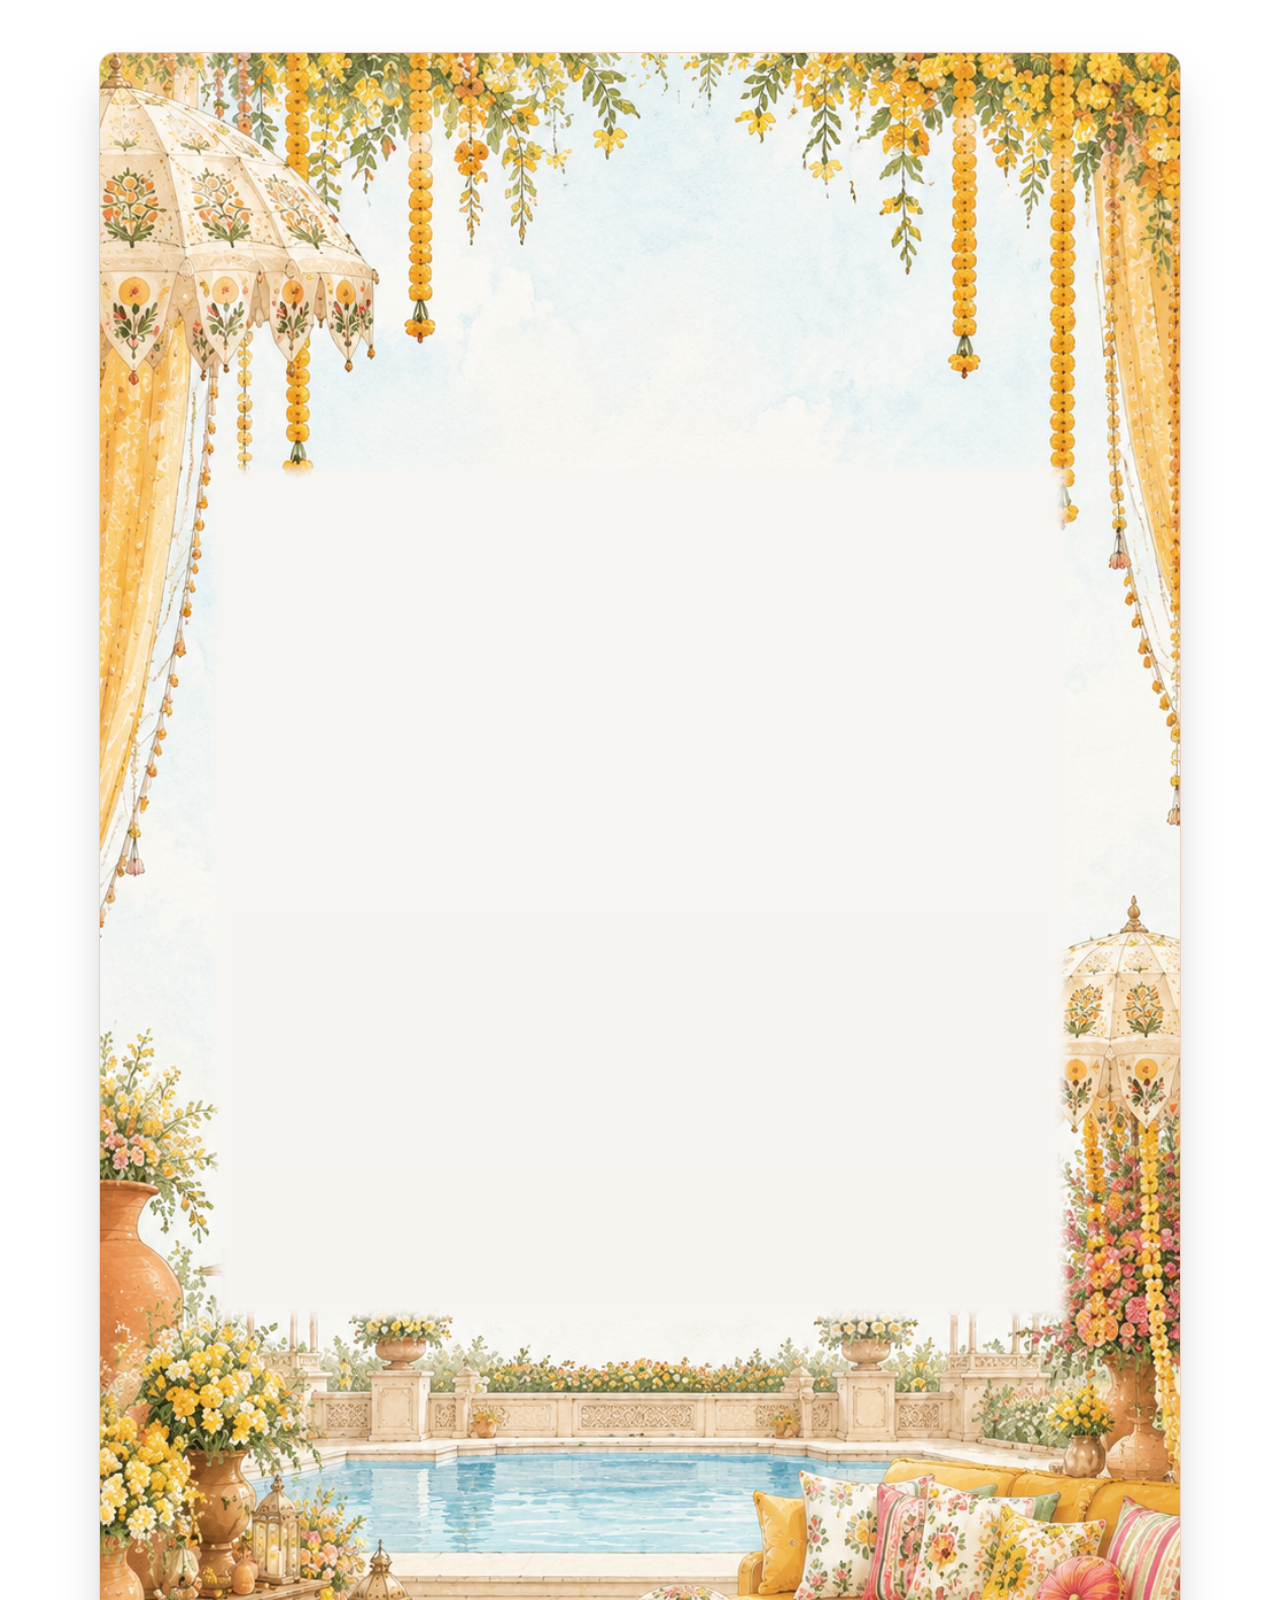
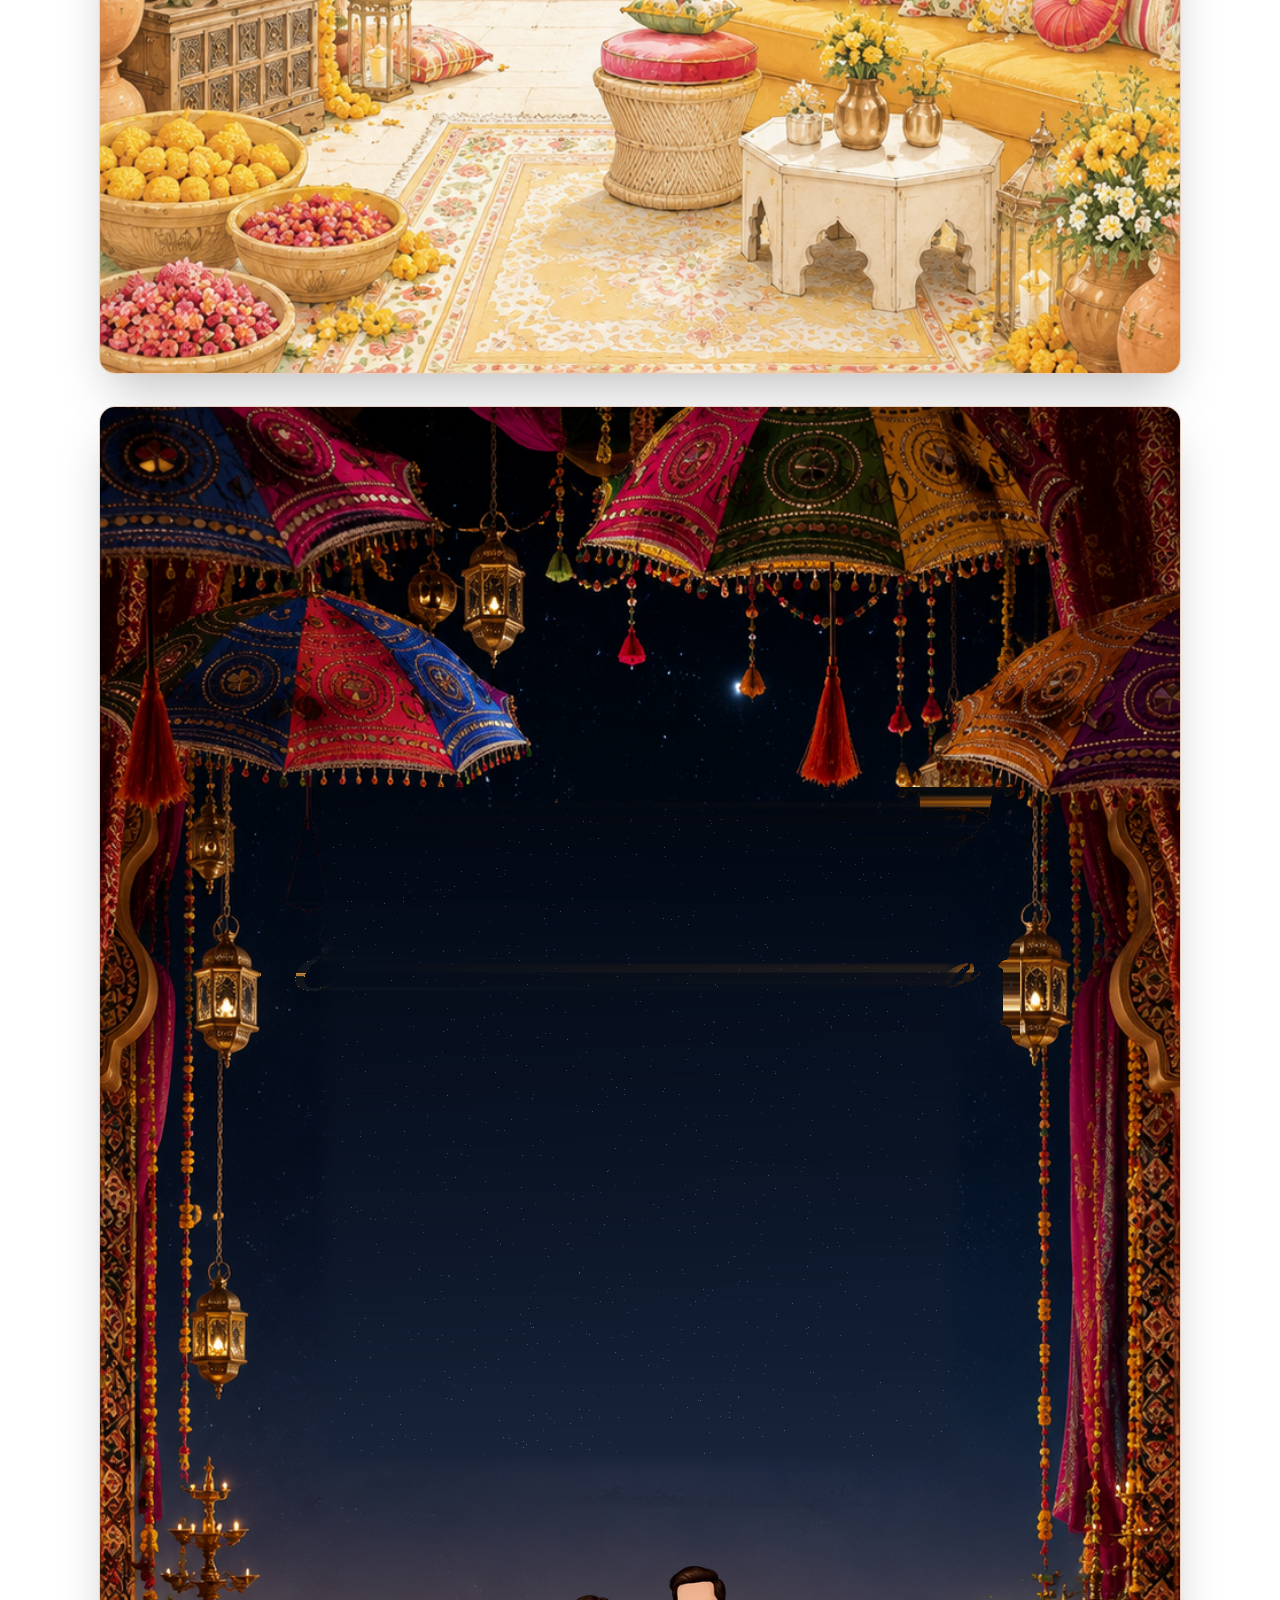
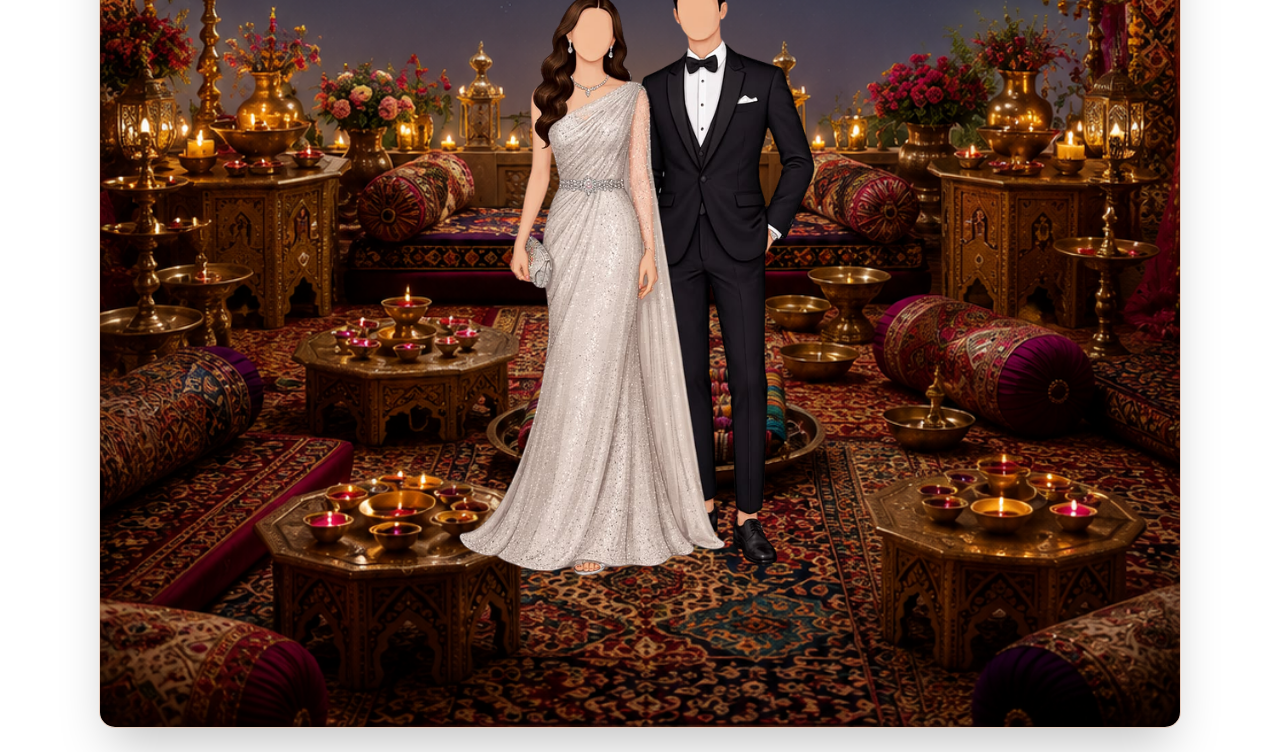
==== card_compare_preview.html @ bdc7cc83 "Erase background Engagement and Jaggo text from card2.png and synchronize Ring Ceremony font styling" ====
<!DOCTYPE html>
<html lang="en">
<head>
  <meta charset="utf-8"/>
  <meta name="viewport" content="width=device-width, initial-scale=1"/>
  <title>Card Comparison Preview</title>
  <link rel="preconnect" href="https://fonts.googleapis.com">
  <link rel="preconnect" href="https://fonts.gstatic.com" crossorigin>
  <link href="https://fonts.googleapis.com/css2?family=Cormorant+Garamond:ital,wght@0,400;0,500;0,600;0,700;1,400;1,600&family=MonteCarlo&family=Tangerine:wght@700&family=Alex+Brush&family=Cinzel:wght@400;500;600;700;800&family=Great+Vibes&family=Playfair+Display:ital,wght@0,500;0,600;0,700;1,500;1,600&display=swap" rel="stylesheet">
  <link rel="stylesheet" href="assets/template/style.css">
  <style>
    .font-cinzel { font-family: 'Cinzel', serif; }
    .font-cormorant { font-family: 'Cormorant Garamond', 'Playfair Display', serif; }
    .font-bikham { font-family: 'MonteCarlo', 'Tangerine', 'Cormorant Garamond', cursive, serif; font-weight: normal; }
    .font-script { font-family: 'MonteCarlo', 'Tangerine', cursive; }
  </style>
</head>
<body class="bg-[#2b1018] p-6 flex flex-col items-center justify-center min-h-screen">
  <h1 class="text-white font-cinzel text-xl mb-6 tracking-widest uppercase">Side-by-Side Card Comparison</h1>
  <div class="flex flex-row gap-8 items-center justify-center flex-wrap">

    <!-- Card 1: Haldi -->
    <div class="w-[315px] shrink-0 relative overflow-hidden bg-white border border-[#e5c4b0]/80 rounded-2xl shadow-2xl">
      <div class="relative w-full aspect-[9/16] overflow-hidden">
        <img src="assets/template/card3.png" alt="Haldi Utsav" class="w-full h-full object-cover object-center"/>
        <div class="absolute top-[23%] inset-x-[8%] bottom-[36%] flex flex-col items-center justify-center text-center pointer-events-none select-none">
          <h3 class="font-bikham text-4xl sm:text-5xl text-[#964860] leading-none mb-1 font-normal drop-shadow-xs">
            Turmeric Tales
          </h3>
          <p class="font-cinzel text-[9.5px] sm:text-[10px] uppercase tracking-[0.22em] text-[#9a5416] font-semibold mb-3">
            SPLASHES OF SUNSHINE &amp; BLESSINGS
          </p>
          <div class="flex items-center justify-center gap-1.5 text-[#853e0d] font-cinzel text-[11px] sm:text-[12px] font-bold tracking-[0.2em] uppercase">
            <span>THURSDAY</span>
            <span class="text-[#c49d68] text-sm">|</span>
            <span class="font-bold text-base sm:text-lg text-[#611522] tracking-normal px-0.5">28</span>
            <span class="text-[#c49d68] text-sm">|</span>
            <span>JANUARY</span>
          </div>
          <p class="font-cinzel text-xs font-bold text-[#853e0d] tracking-[0.25em] mt-0.5">2027</p>
          <div class="w-12 h-[0.5px] bg-[#c49d68]/60 my-2.5"></div>
          <p class="font-cinzel text-[11px] uppercase tracking-[0.22em] text-[#9a5416] font-semibold">
            11:00 AM ONWARDS
          </p>
          <p class="font-cinzel text-[12px] sm:text-[12.5px] uppercase tracking-[0.22em] text-[#611522] font-bold mt-1">
            SILK CITY HOTEL
          </p>
        </div>
        <div class="absolute inset-x-0 bottom-0 h-16 bg-gradient-to-t from-[#360912]/80 via-[#360912]/30 to-transparent pointer-events-none"></div>
      </div>
    </div>

    <!-- Card 2: Ring Ceremony -->
    <div class="w-[315px] shrink-0 relative overflow-hidden bg-white border border-[#e5c4b0]/80 rounded-2xl shadow-2xl">
      <div class="relative w-full aspect-[9/16] overflow-hidden">
        <img src="assets/template/card2.png" alt="Ring Ceremony" class="w-full h-full object-cover object-center"/>
        <div class="absolute top-[23%] inset-x-[8%] bottom-[39%] flex flex-col items-center justify-center text-center pointer-events-none select-none text-white">
          <h3 class="font-bikham text-4xl sm:text-5xl text-[#fff4e0] leading-none mb-1 font-normal drop-shadow-xs">
            Ring Ceremony
          </h3>
          <p class="font-cinzel text-[9.5px] sm:text-[10px] uppercase tracking-[0.22em] text-[#f3e0aa] font-semibold mb-3">
            EXCHANGE OF RINGS, MUSIC &amp; SANGEET
          </p>
          <div class="flex items-center justify-center gap-1.5 text-[#f3e0aa] font-cinzel text-[11px] sm:text-[12px] font-bold tracking-[0.2em] uppercase">
            <span>THURSDAY</span>
            <span class="text-[#d4af37] text-sm">|</span>
            <span class="font-bold text-base sm:text-lg text-white tracking-normal px-0.5">28</span>
            <span class="text-[#d4af37] text-sm">|</span>
            <span>JANUARY</span>
          </div>
          <p class="font-cinzel text-xs font-bold text-[#f3e0aa] tracking-[0.25em] mt-0.5">2027</p>
          <div class="w-12 h-[0.5px] bg-[#d4af37]/70 my-2.5"></div>
          <p class="font-cinzel text-[11px] uppercase tracking-[0.22em] text-[#f3e0aa] font-semibold">
            7:00 PM ONWARDS
          </p>
          <p class="font-cinzel text-[12px] sm:text-[12.5px] uppercase tracking-[0.22em] text-white font-bold mt-1">
            AMAYA
          </p>
        </div>
        <div class="absolute inset-x-0 bottom-0 h-16 bg-gradient-to-t from-[#020b18]/80 via-[#020b18]/30 to-transparent pointer-events-none"></div>
      </div>
    </div>

  </div>
</body>
</html>
---- assets/template/style.css ----
@font-face{font-family:bickham;src:url(../media/bickham_script_one_[allfont_net]-s.p.0d_-88chi5baz.ttf)format("truetype");font-display:swap}@font-face{font-family:bickham Fallback;src:local(Arial);ascent-override:126.11%;descent-override:59.35%;line-gap-override:37.09%;size-adjust:53.92%}.bickham_1fa2420-module__Uh4GRq__className{font-family:bickham,bickham Fallback}.bickham_1fa2420-module__Uh4GRq__variable{--font-bickham:"bickham", "bickham Fallback"}
@font-face{font-family:Cinzel;font-style:normal;font-weight:400;font-display:swap;src:url(../media/f13700f23fbdc6fd-s.28qi1ga78_w_1.woff2)format("woff2");unicode-range:U+100-2BA,U+2BD-2C5,U+2C7-2CC,U+2CE-2D7,U+2DD-2FF,U+304,U+308,U+329,U+1D00-1DBF,U+1E00-1E9F,U+1EF2-1EFF,U+2020,U+20A0-20AB,U+20AD-20C0,U+2113,U+2C60-2C7F,U+A720-A7FF}@font-face{font-family:Cinzel;font-style:normal;font-weight:400;font-display:swap;src:url(../media/cc014fcb166cf364-s.p.2cu9iw-l3ih8o.woff2)format("woff2");unicode-range:U+??,U+131,U+152-153,U+2BB-2BC,U+2C6,U+2DA,U+2DC,U+304,U+308,U+329,U+2000-206F,U+20AC,U+2122,U+2191,U+2193,U+2212,U+2215,U+FEFF,U+FFFD}@font-face{font-family:Cinzel;font-style:normal;font-weight:500;font-display:swap;src:url(../media/f13700f23fbdc6fd-s.28qi1ga78_w_1.woff2)format("woff2");unicode-range:U+100-2BA,U+2BD-2C5,U+2C7-2CC,U+2CE-2D7,U+2DD-2FF,U+304,U+308,U+329,U+1D00-1DBF,U+1E00-1E9F,U+1EF2-1EFF,U+2020,U+20A0-20AB,U+20AD-20C0,U+2113,U+2C60-2C7F,U+A720-A7FF}@font-face{font-family:Cinzel;font-style:normal;font-weight:500;font-display:swap;src:url(../media/cc014fcb166cf364-s.p.2cu9iw-l3ih8o.woff2)format("woff2");unicode-range:U+??,U+131,U+152-153,U+2BB-2BC,U+2C6,U+2DA,U+2DC,U+304,U+308,U+329,U+2000-206F,U+20AC,U+2122,U+2191,U+2193,U+2212,U+2215,U+FEFF,U+FFFD}@font-face{font-family:Cinzel;font-style:normal;font-weight:600;font-display:swap;src:url(../media/f13700f23fbdc6fd-s.28qi1ga78_w_1.woff2)format("woff2");unicode-range:U+100-2BA,U+2BD-2C5,U+2C7-2CC,U+2CE-2D7,U+2DD-2FF,U+304,U+308,U+329,U+1D00-1DBF,U+1E00-1E9F,U+1EF2-1EFF,U+2020,U+20A0-20AB,U+20AD-20C0,U+2113,U+2C60-2C7F,U+A720-A7FF}@font-face{font-family:Cinzel;font-style:normal;font-weight:600;font-display:swap;src:url(../media/cc014fcb166cf364-s.p.2cu9iw-l3ih8o.woff2)format("woff2");unicode-range:U+??,U+131,U+152-153,U+2BB-2BC,U+2C6,U+2DA,U+2DC,U+304,U+308,U+329,U+2000-206F,U+20AC,U+2122,U+2191,U+2193,U+2212,U+2215,U+FEFF,U+FFFD}@font-face{font-family:Cinzel;font-style:normal;font-weight:700;font-display:swap;src:url(../media/f13700f23fbdc6fd-s.28qi1ga78_w_1.woff2)format("woff2");unicode-range:U+100-2BA,U+2BD-2C5,U+2C7-2CC,U+2CE-2D7,U+2DD-2FF,U+304,U+308,U+329,U+1D00-1DBF,U+1E00-1E9F,U+1EF2-1EFF,U+2020,U+20A0-20AB,U+20AD-20C0,U+2113,U+2C60-2C7F,U+A720-A7FF}@font-face{font-family:Cinzel;font-style:normal;font-weight:700;font-display:swap;src:url(../media/cc014fcb166cf364-s.p.2cu9iw-l3ih8o.woff2)format("woff2");unicode-range:U+??,U+131,U+152-153,U+2BB-2BC,U+2C6,U+2DA,U+2DC,U+304,U+308,U+329,U+2000-206F,U+20AC,U+2122,U+2191,U+2193,U+2212,U+2215,U+FEFF,U+FFFD}@font-face{font-family:Cinzel Fallback;src:local(Times New Roman);ascent-override:71.31%;descent-override:27.18%;line-gap-override:0.0%;size-adjust:136.86%}.cinzel_b887e1c0-module__LikjGW__className{font-family:Cinzel,Cinzel Fallback;font-style:normal}.cinzel_b887e1c0-module__LikjGW__variable{--font-cinzel:"Cinzel", "Cinzel Fallback"}
@font-face{font-family:Pinyon Script;font-style:normal;font-weight:400;font-display:swap;src:url(../media/f909a269f494b794-s.03cejzym9p802.woff2)format("woff2");unicode-range:U+102-103,U+110-111,U+128-129,U+168-169,U+1A0-1A1,U+1AF-1B0,U+300-301,U+303-304,U+308-309,U+323,U+329,U+1EA0-1EF9,U+20AB}@font-face{font-family:Pinyon Script;font-style:normal;font-weight:400;font-display:swap;src:url(../media/521c263860cc4ed1-s.082vh6smfhzu4.woff2)format("woff2");unicode-range:U+100-2BA,U+2BD-2C5,U+2C7-2CC,U+2CE-2D7,U+2DD-2FF,U+304,U+308,U+329,U+1D00-1DBF,U+1E00-1E9F,U+1EF2-1EFF,U+2020,U+20A0-20AB,U+20AD-20C0,U+2113,U+2C60-2C7F,U+A720-A7FF}@font-face{font-family:Pinyon Script;font-style:normal;font-weight:400;font-display:swap;src:url(../media/db3f01ae0719bbb0-s.p.2c0pkezzij_il.woff2)format("woff2");unicode-range:U+??,U+131,U+152-153,U+2BB-2BC,U+2C6,U+2DA,U+2DC,U+304,U+308,U+329,U+2000-206F,U+20AC,U+2122,U+2191,U+2193,U+2212,U+2215,U+FEFF,U+FFFD}@font-face{font-family:Pinyon Script Fallback;src:local(Arial);ascent-override:107.82%;descent-override:48.0%;line-gap-override:0.0%;size-adjust:80.07%}.pinyon_script_66563c60-module__bgvWeq__className{font-family:Pinyon Script,Pinyon Script Fallback;font-style:normal;font-weight:400}.pinyon_script_66563c60-module__bgvWeq__variable{--font-pinyon:"Pinyon Script", "Pinyon Script Fallback"}
@font-face{font-family:Great Vibes;font-style:normal;font-weight:400;font-display:swap;src:url(../media/a1e5f881e1ca6a9a-s.3r71i8beaaw7i.woff2)format("woff2");unicode-range:U+460-52F,U+1C80-1C8A,U+20B4,U+2DE0-2DFF,U+A640-A69F,U+FE2E-FE2F}@font-face{font-family:Great Vibes;font-style:normal;font-weight:400;font-display:swap;src:url(../media/2efc0c479abd2474-s.02-h3o5cqnryq.woff2)format("woff2");unicode-range:U+301,U+400-45F,U+490-491,U+4B0-4B1,U+2116}@font-face{font-family:Great Vibes;font-style:normal;font-weight:400;font-display:swap;src:url(../media/70963ccca14000df-s.3dxjtj6-bs-2c.woff2)format("woff2");unicode-range:U+1F??}@font-face{font-family:Great Vibes;font-style:normal;font-weight:400;font-display:swap;src:url(../media/9a146d0fd3ff96e4-s.3pzgmnk57caz1.woff2)format("woff2");unicode-range:U+102-103,U+110-111,U+128-129,U+168-169,U+1A0-1A1,U+1AF-1B0,U+300-301,U+303-304,U+308-309,U+323,U+329,U+1EA0-1EF9,U+20AB}@font-face{font-family:Great Vibes;font-style:normal;font-weight:400;font-display:swap;src:url(../media/0474ff9f7224a0da-s.0_mk8de7o781e.woff2)format("woff2");unicode-range:U+100-2BA,U+2BD-2C5,U+2C7-2CC,U+2CE-2D7,U+2DD-2FF,U+304,U+308,U+329,U+1D00-1DBF,U+1E00-1E9F,U+1EF2-1EFF,U+2020,U+20A0-20AB,U+20AD-20C0,U+2113,U+2C60-2C7F,U+A720-A7FF}@font-face{font-family:Great Vibes;font-style:normal;font-weight:400;font-display:swap;src:url(../media/f48d461c03e0a8ec-s.p.3rqg0w444aekk.woff2)format("woff2");unicode-range:U+??,U+131,U+152-153,U+2BB-2BC,U+2C6,U+2DA,U+2DC,U+304,U+308,U+329,U+2000-206F,U+20AC,U+2122,U+2191,U+2193,U+2212,U+2215,U+FEFF,U+FFFD}@font-face{font-family:Great Vibes Fallback;src:local(Arial);ascent-override:124.79%;descent-override:58.8%;line-gap-override:0.0%;size-adjust:68.19%}.great_vibes_bb9c7be-module__LTPNzq__className{font-family:Great Vibes,Great Vibes Fallback;font-style:normal;font-weight:400}.great_vibes_bb9c7be-module__LTPNzq__variable{--font-great-vibes:"Great Vibes", "Great Vibes Fallback"}
@font-face{font-family:Alex Brush;font-style:normal;font-weight:400;font-display:swap;src:url(../media/59ef9856ce395b25-s.1u3ia4id97wxv.woff2)format("woff2");unicode-range:U+102-103,U+110-111,U+128-129,U+168-169,U+1A0-1A1,U+1AF-1B0,U+300-301,U+303-304,U+308-309,U+323,U+329,U+1EA0-1EF9,U+20AB}@font-face{font-family:Alex Brush;font-style:normal;font-weight:400;font-display:swap;src:url(../media/df7326539ce46e93-s.40scho5bl27r_.woff2)format("woff2");unicode-range:U+100-2BA,U+2BD-2C5,U+2C7-2CC,U+2CE-2D7,U+2DD-2FF,U+304,U+308,U+329,U+1D00-1DBF,U+1E00-1E9F,U+1EF2-1EFF,U+2020,U+20A0-20AB,U+20AD-20C0,U+2113,U+2C60-2C7F,U+A720-A7FF}@font-face{font-family:Alex Brush;font-style:normal;font-weight:400;font-display:swap;src:url(../media/584c8da9fcd002ab-s.p.3w9z84ndk6pz3.woff2)format("woff2");unicode-range:U+??,U+131,U+152-153,U+2BB-2BC,U+2C6,U+2DA,U+2DC,U+304,U+308,U+329,U+2000-206F,U+20AC,U+2122,U+2191,U+2193,U+2212,U+2215,U+FEFF,U+FFFD}@font-face{font-family:Alex Brush Fallback;src:local(Arial);ascent-override:107.86%;descent-override:55.56%;line-gap-override:0.0%;size-adjust:76.49%}.alex_brush_b8cdee45-module__9sSEoG__className{font-family:Alex Brush,Alex Brush Fallback;font-style:normal;font-weight:400}.alex_brush_b8cdee45-module__9sSEoG__variable{--font-alex-brush:"Alex Brush", "Alex Brush Fallback"}
@layer properties{@supports (((-webkit-hyphens:none)) and (not (margin-trim:inline))) or ((-moz-orient:inline) and (not (color:rgb(from red r g b)))){*,:before,:after,::backdrop{--tw-translate-x:0;--tw-translate-y:0;--tw-translate-z:0;--tw-scale-x:1;--tw-scale-y:1;--tw-scale-z:1;--tw-rotate-x:initial;--tw-rotate-y:initial;--tw-rotate-z:initial;--tw-skew-x:initial;--tw-skew-y:initial;--tw-border-style:solid;--tw-gradient-position:initial;--tw-gradient-from:#0000;--tw-gradient-via:#0000;--tw-gradient-to:#0000;--tw-gradient-stops:initial;--tw-gradient-via-stops:initial;--tw-gradient-from-position:0%;--tw-gradient-via-position:50%;--tw-gradient-to-position:100%;--tw-leading:initial;--tw-font-weight:initial;--tw-tracking:initial;--tw-shadow:0 0 #0000;--tw-shadow-color:initial;--tw-shadow-alpha:100%;--tw-inset-shadow:0 0 #0000;--tw-inset-shadow-color:initial;--tw-inset-shadow-alpha:100%;--tw-ring-color:initial;--tw-ring-shadow:0 0 #0000;--tw-inset-ring-color:initial;--tw-inset-ring-shadow:0 0 #0000;--tw-ring-inset:initial;--tw-ring-offset-width:0px;--tw-ring-offset-color:#fff;--tw-ring-offset-shadow:0 0 #0000;--tw-blur:initial;--tw-brightness:initial;--tw-contrast:initial;--tw-grayscale:initial;--tw-hue-rotate:initial;--tw-invert:initial;--tw-opacity:initial;--tw-saturate:initial;--tw-sepia:initial;--tw-drop-shadow:initial;--tw-drop-shadow-color:initial;--tw-drop-shadow-alpha:100%;--tw-drop-shadow-size:initial;--tw-backdrop-blur:initial;--tw-backdrop-brightness:initial;--tw-backdrop-contrast:initial;--tw-backdrop-grayscale:initial;--tw-backdrop-hue-rotate:initial;--tw-backdrop-invert:initial;--tw-backdrop-opacity:initial;--tw-backdrop-saturate:initial;--tw-backdrop-sepia:initial;--tw-duration:initial;--tw-ease:initial}}}@layer theme{:root,:host{--font-sans:-apple-system, BlinkMacSystemFont, "Segoe UI", Roboto, "Helvetica Neue", "Noto Sans", Arial, sans-serif, "Apple Color Emoji", "Segoe UI Emoji", "Segoe UI Symbol", "Noto Color Emoji";--font-mono:ui-monospace, SFMono-Regular, Menlo, Monaco, Consolas, "Liberation Mono", "Courier New", monospace;--color-gray-300:#d1d5dc;--color-gray-400:#99a1af;--color-gray-800:#1e2939;--color-gray-900:#101828;--color-black:#000;--color-white:#fff;--spacing:.25rem;--text-xs:.75rem;--text-xs--line-height:calc(1 / .75);--text-sm:.875rem;--text-sm--line-height:calc(1.25 / .875);--text-base:1rem;--text-base--line-height:calc(1.5 / 1);--text-lg:1.125rem;--text-lg--line-height:calc(1.75 / 1.125);--text-xl:1.25rem;--text-xl--line-height:calc(1.75 / 1.25);--text-2xl:1.5rem;--text-2xl--line-height:calc(2 / 1.5);--text-3xl:1.875rem;--text-3xl--line-height:calc(2.25 / 1.875);--text-4xl:2.25rem;--text-4xl--line-height:calc(2.5 / 2.25);--text-5xl:3rem;--text-5xl--line-height:1;--text-6xl:3.75rem;--text-6xl--line-height:1;--text-7xl:4.5rem;--text-7xl--line-height:1;--font-weight-light:300;--font-weight-normal:400;--font-weight-medium:500;--font-weight-semibold:600;--font-weight-bold:700;--tracking-wide:.025em;--tracking-wider:.05em;--leading-tight:1.25;--leading-snug:1.375;--radius-xl:.75rem;--radius-2xl:1rem;--radius-3xl:1.5rem;--drop-shadow-sm:0 1px 2px #00000026;--ease-out:cubic-bezier(0, 0, .2, 1);--ease-in-out:cubic-bezier(.4, 0, .2, 1);--animate-pulse:pulse 2s cubic-bezier(.4, 0, .6, 1) infinite;--animate-bounce:bounce 1s infinite;--blur-md:12px;--blur-3xl:64px;--default-transition-duration:.15s;--default-transition-timing-function:cubic-bezier(.4, 0, .2, 1);--default-font-family:var(--font-sans);--default-mono-font-family:var(--font-mono)}@supports (color:lab(0% 0 0)){:root,:host{--color-gray-300:lab(85.1236% -.612259 -3.7138);--color-gray-400:lab(65.9269% -.832707 -8.17473);--color-gray-800:lab(16.1051% -1.18239 -11.7533);--color-gray-900:lab(8.11897% .811279 -12.254)}}}@layer base{*,:after,:before,::backdrop{box-sizing:border-box;border:0 solid;margin:0;padding:0}::file-selector-button{box-sizing:border-box;border:0 solid;margin:0;padding:0}html,:host{-webkit-text-size-adjust:100%;tab-size:4;line-height:1.5;font-family:var(--default-font-family,-apple-system, BlinkMacSystemFont, "Segoe UI", Roboto, "Helvetica Neue", "Noto Sans", Arial, sans-serif, "Apple Color Emoji", "Segoe UI Emoji", "Segoe UI Symbol", "Noto Color Emoji");font-feature-settings:var(--default-font-feature-settings,normal);font-variation-settings:var(--default-font-variation-settings,normal);-webkit-tap-highlight-color:transparent}hr{height:0;color:inherit;border-top-width:1px}abbr:where([title]){-webkit-text-decoration:underline dotted;text-decoration:underline dotted}h1,h2,h3,h4,h5,h6{font-size:inherit;font-weight:inherit}a{color:inherit;-webkit-text-decoration:inherit;-webkit-text-decoration:inherit;-webkit-text-decoration:inherit;-webkit-text-decoration:inherit;text-decoration:inherit}b,strong{font-weight:bolder}code,kbd,samp,pre{font-family:var(--default-mono-font-family,ui-monospace, SFMono-Regular, Menlo, Monaco, Consolas, "Liberation Mono", "Courier New", monospace);font-feature-settings:var(--default-mono-font-feature-settings,normal);font-variation-settings:var(--default-mono-font-variation-settings,normal);font-size:1em}small{font-size:80%}sub,sup{vertical-align:baseline;font-size:75%;line-height:0;position:relative}sub{bottom:-.25em}sup{top:-.5em}table{text-indent:0;border-color:inherit;border-collapse:collapse}:-moz-focusring:where(:not(iframe)){outline:auto}progress{vertical-align:baseline}summary{display:list-item}ol,ul,menu{list-style:none}img,svg,video,canvas,audio,iframe,embed,object{vertical-align:middle;display:block}img,video{max-width:100%;height:auto}button,input,select,optgroup,textarea{font:inherit;font-feature-settings:inherit;font-variation-settings:inherit;letter-spacing:inherit;color:inherit;opacity:1;background-color:#0000;border-radius:0}::file-selector-button{font:inherit;font-feature-settings:inherit;font-variation-settings:inherit;letter-spacing:inherit;color:inherit;opacity:1;background-color:#0000;border-radius:0}:where(select:is([multiple],[size])) optgroup{font-weight:bolder}:where(select:is([multiple],[size])) optgroup option{padding-inline-start:20px}::file-selector-button{margin-inline-end:4px}::placeholder{opacity:1}@supports (not ((-webkit-appearance:-apple-pay-button))) or (contain-intrinsic-size:1px){::placeholder{color:currentColor}@supports (color:color-mix(in lab, red, red)){::placeholder{color:color-mix(in oklab, currentcolor 50%, transparent)}}}textarea{resize:vertical}::-webkit-search-decoration{-webkit-appearance:none}::-webkit-date-and-time-value{min-height:1lh;text-align:inherit}::-webkit-datetime-edit{display:inline-flex}::-webkit-datetime-edit-fields-wrapper{padding:0}::-webkit-datetime-edit{padding-block:0}::-webkit-datetime-edit-year-field{padding-block:0}::-webkit-datetime-edit-month-field{padding-block:0}::-webkit-datetime-edit-day-field{padding-block:0}::-webkit-datetime-edit-hour-field{padding-block:0}::-webkit-datetime-edit-minute-field{padding-block:0}::-webkit-datetime-edit-second-field{padding-block:0}::-webkit-datetime-edit-millisecond-field{padding-block:0}::-webkit-datetime-edit-meridiem-field{padding-block:0}::-webkit-calendar-picker-indicator{line-height:1}:-moz-ui-invalid{box-shadow:none}button,input:where([type=button],[type=reset],[type=submit]){appearance:button}::file-selector-button{appearance:button}::-webkit-inner-spin-button{height:auto}::-webkit-outer-spin-button{height:auto}[hidden]:where(:not([hidden=until-found])){display:none!important}}@layer components;@layer utilities{.pointer-events-none{pointer-events:none}.absolute{position:absolute}.fixed{position:fixed}.relative{position:relative}.-inset-3{inset:calc(var(--spacing) * -3)}.inset-0{inset:0}.-top-24{top:calc(var(--spacing) * -24)}.top-0{top:0}.top-4{top:calc(var(--spacing) * 4)}.-right-20{right:calc(var(--spacing) * -20)}.right-0{right:0}.right-4{right:calc(var(--spacing) * 4)}.-bottom-24{bottom:calc(var(--spacing) * -24)}.bottom-16{bottom:calc(var(--spacing) * 16)}.-left-20{left:calc(var(--spacing) * -20)}.left-0{left:0}.left-1\/2{left:50%}.z-0{z-index:0}.z-10{z-index:10}.z-20{z-index:20}.z-30{z-index:30}.z-40{z-index:40}.z-50{z-index:50}.z-\[100\]{z-index:100}.my-0\.5{margin-block:calc(var(--spacing) * .5)}.my-1{margin-block:var(--spacing)}.my-1\.5{margin-block:calc(var(--spacing) * 1.5)}.mt-0\.5{margin-top:calc(var(--spacing) * .5)}.mt-1{margin-top:var(--spacing)}.mt-2{margin-top:calc(var(--spacing) * 2)}.mt-4{margin-top:calc(var(--spacing) * 4)}.mt-12{margin-top:calc(var(--spacing) * 12)}.mb-0\.5{margin-bottom:calc(var(--spacing) * .5)}.mb-1{margin-bottom:var(--spacing)}.mb-2{margin-bottom:calc(var(--spacing) * 2)}.mb-2\.5{margin-bottom:calc(var(--spacing) * 2.5)}.mb-4{margin-bottom:calc(var(--spacing) * 4)}.mb-8{margin-bottom:calc(var(--spacing) * 8)}.ml-0\.5{margin-left:calc(var(--spacing) * .5)}.flex{display:flex}.grid{display:grid}.hidden{display:none}.inline-flex{display:inline-flex}.aspect-\[9\/16\]{aspect-ratio:9/16}.h-1\.5{height:calc(var(--spacing) * 1.5)}.h-2{height:calc(var(--spacing) * 2)}.h-3{height:calc(var(--spacing) * 3)}.h-4{height:calc(var(--spacing) * 4)}.h-5{height:calc(var(--spacing) * 5)}.h-6{height:calc(var(--spacing) * 6)}.h-10{height:calc(var(--spacing) * 10)}.h-14{height:calc(var(--spacing) * 14)}.h-20{height:calc(var(--spacing) * 20)}.h-24{height:calc(var(--spacing) * 24)}.h-56{height:calc(var(--spacing) * 56)}.h-72{height:calc(var(--spacing) * 72)}.h-\[0\.5px\]{height:.5px}.h-\[1px\]{height:1px}.h-\[5\%\]{height:5%}.h-\[10\%\]{height:10%}.h-\[145px\]{height:145px}.h-auto{height:auto}.h-full{height:100%}.min-h-full{min-height:100%}.min-h-screen{min-height:100vh}.w-0{width:0}.w-0\.5{width:calc(var(--spacing) * .5)}.w-1\.5{width:calc(var(--spacing) * 1.5)}.w-1\/2{width:50%}.w-2{width:calc(var(--spacing) * 2)}.w-4{width:calc(var(--spacing) * 4)}.w-5{width:calc(var(--spacing) * 5)}.w-6{width:calc(var(--spacing) * 6)}.w-10{width:calc(var(--spacing) * 10)}.w-12{width:calc(var(--spacing) * 12)}.w-14{width:calc(var(--spacing) * 14)}.w-20{width:calc(var(--spacing) * 20)}.w-24{width:calc(var(--spacing) * 24)}.w-28{width:calc(var(--spacing) * 28)}.w-72{width:calc(var(--spacing) * 72)}.w-\[200\%\]{width:200%}.w-\[285px\]{width:285px}.w-full{width:100%}.max-w-\[340px\]{max-width:340px}.max-w-\[400px\]{max-width:400px}.max-w-\[420px\]{max-width:420px}.max-w-\[440px\]{max-width:440px}.max-w-none{max-width:none}.shrink-0{flex-shrink:0}.-translate-x-1\/2{--tw-translate-x:calc(calc(1 / 2 * 100%) * -1);translate:var(--tw-translate-x) var(--tw-translate-y)}.-translate-x-full{--tw-translate-x:-100%;translate:var(--tw-translate-x) var(--tw-translate-y)}.translate-x-0{--tw-translate-x:0px;translate:var(--tw-translate-x) var(--tw-translate-y)}.translate-x-full{--tw-translate-x:100%;translate:var(--tw-translate-x) var(--tw-translate-y)}.-translate-y-4{--tw-translate-y:calc(var(--spacing) * -4);translate:var(--tw-translate-x) var(--tw-translate-y)}.translate-y-0{--tw-translate-y:0px;translate:var(--tw-translate-x) var(--tw-translate-y)}.translate-y-2{--tw-translate-y:calc(var(--spacing) * 2);translate:var(--tw-translate-x) var(--tw-translate-y)}.translate-y-3{--tw-translate-y:calc(var(--spacing) * 3);translate:var(--tw-translate-x) var(--tw-translate-y)}.translate-y-4{--tw-translate-y:calc(var(--spacing) * 4);translate:var(--tw-translate-x) var(--tw-translate-y)}.translate-y-6{--tw-translate-y:calc(var(--spacing) * 6);translate:var(--tw-translate-x) var(--tw-translate-y)}.translate-y-10{--tw-translate-y:calc(var(--spacing) * 10);translate:var(--tw-translate-x) var(--tw-translate-y)}.translate-y-12{--tw-translate-y:calc(var(--spacing) * 12);translate:var(--tw-translate-x) var(--tw-translate-y)}.scale-90{--tw-scale-x:90%;--tw-scale-y:90%;--tw-scale-z:90%;scale:var(--tw-scale-x) var(--tw-scale-y)}.scale-95{--tw-scale-x:95%;--tw-scale-y:95%;--tw-scale-z:95%;scale:var(--tw-scale-x) var(--tw-scale-y)}.scale-100{--tw-scale-x:100%;--tw-scale-y:100%;--tw-scale-z:100%;scale:var(--tw-scale-x) var(--tw-scale-y)}.scale-x-\[-1\]{--tw-scale-x:-1;scale:var(--tw-scale-x) var(--tw-scale-y)}.scale-\[0\.96\]{scale:.96}.-rotate-12{rotate:-12deg}.transform{transform:var(--tw-rotate-x,) var(--tw-rotate-y,) var(--tw-rotate-z,) var(--tw-skew-x,) var(--tw-skew-y,)}.animate-bounce{animation:var(--animate-bounce)}.animate-pulse{animation:var(--animate-pulse)}.cursor-pointer{cursor:pointer}.touch-none{touch-action:none}.resize-none{resize:none}.grid-cols-2{grid-template-columns:repeat(2,minmax(0,1fr))}.grid-cols-4{grid-template-columns:repeat(4,minmax(0,1fr))}.flex-col{flex-direction:column}.flex-wrap{flex-wrap:wrap}.items-center{align-items:center}.items-end{align-items:flex-end}.justify-between{justify-content:space-between}.justify-center{justify-content:center}.gap-0\.5{gap:calc(var(--spacing) * .5)}.gap-1{gap:var(--spacing)}.gap-1\.5{gap:calc(var(--spacing) * 1.5)}.gap-2{gap:calc(var(--spacing) * 2)}.gap-2\.5{gap:calc(var(--spacing) * 2.5)}.gap-3{gap:calc(var(--spacing) * 3)}.gap-4{gap:calc(var(--spacing) * 4)}.gap-5{gap:calc(var(--spacing) * 5)}.gap-8{gap:calc(var(--spacing) * 8)}.overflow-hidden{overflow:hidden}.rounded-2xl{border-radius:var(--radius-2xl)}.rounded-3xl{border-radius:var(--radius-3xl)}.rounded-\[14px\]{border-radius:14px}.rounded-full{border-radius:3.40282e38px}.rounded-xl{border-radius:var(--radius-xl)}.border{border-style:var(--tw-border-style);border-width:1px}.border-0{border-style:var(--tw-border-style);border-width:0}.border-2{border-style:var(--tw-border-style);border-width:2px}.border-t{border-top-style:var(--tw-border-style);border-top-width:1px}.border-r-\[1px\]{border-right-style:var(--tw-border-style);border-right-width:1px}.border-l-0{border-left-style:var(--tw-border-style);border-left-width:0}.border-\[\#9c7653\]\/70{border-color:#9c7653b3;border-color:lab(52.8493% 12.0187 25.3236/.7)}.border-\[\#611522\]{border-color:#611522}.border-\[\#c49d68\]{border-color:#c49d68}.border-\[\#d4af37\]{border-color:#d4af37}.border-\[\#e5c4b0\]\/40{border-color:#e5c4b066;border-color:lab(81.641% 9.84597 14.6413/.4)}.border-\[\#e5c4b0\]\/70{border-color:#e5c4b0b3;border-color:lab(81.641% 9.84597 14.6413/.7)}.border-\[\#e5c4b0\]\/80{border-color:#e5c4b0cc;border-color:lab(81.641% 9.84597 14.6413/.8)}.border-\[\#e8d5c4\]\/15{border-color:#e8d5c426;border-color:lab(86.5046% 4.7659 10.9389/.15)}.border-\[\#e8d5c4\]\/60{border-color:#e8d5c499;border-color:lab(86.5046% 4.7659 10.9389/.6)}.border-\[\#edd6c4\]{border-color:#edd6c4}.bg-\[\#9c7653\]{background-color:#9c7653}.bg-\[\#111111\]{background-color:#111}.bg-\[\#611522\]{background-color:#611522}.bg-\[\#611522\]\/10{background-color:#6115221a;background-color:lab(21.1857% 34.8336 12.9471/.1)}.bg-\[\#611522\]\/90{background-color:#611522e6;background-color:lab(21.1857% 34.8336 12.9471/.9)}.bg-\[\#964860\]{background-color:#964860}.bg-\[\#b05f77\]{background-color:#b05f77}.bg-\[\#d4c5b9\]\/30{background-color:#d4c5b94d;background-color:lab(80.5249% 3.94773 8.03368/.3)}.bg-\[\#efe0ce\]\/30{background-color:#efe0ce4d;background-color:lab(90.037% 3.1299 10.7877/.3)}.bg-\[\#f0e6df\]{background-color:#f0e6df}.bg-\[\#f5ebd9\]\/30{background-color:#f5ebd94d;background-color:lab(93.4847% 1.28725 10.0367/.3)}.bg-\[\#faf6f0\]\/30{background-color:#faf6f04d;background-color:lab(97.0728% .61211 3.39043/.3)}.bg-\[\#fff9f0\]\/90{background-color:#fff9f0e6;background-color:lab(98.2104% .933647 5.07833/.9)}.bg-\[\#fffaf2\]\/90{background-color:#fffaf2e6;background-color:lab(98.4975% .707448 4.46759/.9)}.bg-\[\#fffbf2\]{background-color:#fffbf2}.bg-\[\#fffbf4\]{background-color:#fffbf4}.bg-\[\#fffcf7\]{background-color:#fffcf7}.bg-black\/75{background-color:#000000bf}@supports (color:color-mix(in lab, red, red)){.bg-black\/75{background-color:color-mix(in oklab, var(--color-black) 75%, transparent)}}.bg-transparent{background-color:#0000}.bg-white{background-color:var(--color-white)}.bg-gradient-to-b{--tw-gradient-position:to bottom in oklab;background-image:linear-gradient(var(--tw-gradient-stops))}.bg-gradient-to-r{--tw-gradient-position:to right in oklab;background-image:linear-gradient(var(--tw-gradient-stops))}.bg-gradient-to-t{--tw-gradient-position:to top in oklab;background-image:linear-gradient(var(--tw-gradient-stops))}.from-\[\#611522\]{--tw-gradient-from:#611522;--tw-gradient-stops:var(--tw-gradient-via-stops,var(--tw-gradient-position), var(--tw-gradient-from) var(--tw-gradient-from-position), var(--tw-gradient-to) var(--tw-gradient-to-position))}.from-\[\#d4af37\]{--tw-gradient-from:#d4af37;--tw-gradient-stops:var(--tw-gradient-via-stops,var(--tw-gradient-position), var(--tw-gradient-from) var(--tw-gradient-from-position), var(--tw-gradient-to) var(--tw-gradient-to-position))}.from-\[\#f7efe3\]{--tw-gradient-from:#f7efe3;--tw-gradient-stops:var(--tw-gradient-via-stops,var(--tw-gradient-position), var(--tw-gradient-from) var(--tw-gradient-from-position), var(--tw-gradient-to) var(--tw-gradient-to-position))}.from-\[\#faf5eb\]{--tw-gradient-from:#faf5eb;--tw-gradient-stops:var(--tw-gradient-via-stops,var(--tw-gradient-position), var(--tw-gradient-from) var(--tw-gradient-from-position), var(--tw-gradient-to) var(--tw-gradient-to-position))}.from-\[\#fcf8f2\]{--tw-gradient-from:#fcf8f2;--tw-gradient-stops:var(--tw-gradient-via-stops,var(--tw-gradient-position), var(--tw-gradient-from) var(--tw-gradient-from-position), var(--tw-gradient-to) var(--tw-gradient-to-position))}.from-black\/20{--tw-gradient-from:#0003}@supports (color:color-mix(in lab, red, red)){.from-black\/20{--tw-gradient-from:color-mix(in oklab, var(--color-black) 20%, transparent)}}.from-black\/20{--tw-gradient-stops:var(--tw-gradient-via-stops,var(--tw-gradient-position), var(--tw-gradient-from) var(--tw-gradient-from-position), var(--tw-gradient-to) var(--tw-gradient-to-position))}.from-transparent{--tw-gradient-from:transparent;--tw-gradient-stops:var(--tw-gradient-via-stops,var(--tw-gradient-position), var(--tw-gradient-from) var(--tw-gradient-from-position), var(--tw-gradient-to) var(--tw-gradient-to-position))}.via-\[\#4a0d17\]{--tw-gradient-via:#4a0d17;--tw-gradient-via-stops:var(--tw-gradient-position), var(--tw-gradient-from) var(--tw-gradient-from-position), var(--tw-gradient-via) var(--tw-gradient-via-position), var(--tw-gradient-to) var(--tw-gradient-to-position);--tw-gradient-stops:var(--tw-gradient-via-stops)}.via-\[\#c49d68\]{--tw-gradient-via:#c49d68;--tw-gradient-via-stops:var(--tw-gradient-position), var(--tw-gradient-from) var(--tw-gradient-from-position), var(--tw-gradient-via) var(--tw-gradient-via-position), var(--tw-gradient-to) var(--tw-gradient-to-position);--tw-gradient-stops:var(--tw-gradient-via-stops)}.via-\[\#f3e0aa\]{--tw-gradient-via:#f3e0aa;--tw-gradient-via-stops:var(--tw-gradient-position), var(--tw-gradient-from) var(--tw-gradient-from-position), var(--tw-gradient-via) var(--tw-gradient-via-position), var(--tw-gradient-to) var(--tw-gradient-to-position);--tw-gradient-stops:var(--tw-gradient-via-stops)}.via-\[\#faf5eb\]{--tw-gradient-via:#faf5eb;--tw-gradient-via-stops:var(--tw-gradient-position), var(--tw-gradient-from) var(--tw-gradient-from-position), var(--tw-gradient-via) var(--tw-gradient-via-position), var(--tw-gradient-to) var(--tw-gradient-to-position);--tw-gradient-stops:var(--tw-gradient-via-stops)}.via-\[\#fcf8f2\]{--tw-gradient-via:#fcf8f2;--tw-gradient-via-stops:var(--tw-gradient-position), var(--tw-gradient-from) var(--tw-gradient-from-position), var(--tw-gradient-via) var(--tw-gradient-via-position), var(--tw-gradient-to) var(--tw-gradient-to-position);--tw-gradient-stops:var(--tw-gradient-via-stops)}.via-transparent{--tw-gradient-via:transparent;--tw-gradient-via-stops:var(--tw-gradient-position), var(--tw-gradient-from) var(--tw-gradient-from-position), var(--tw-gradient-via) var(--tw-gradient-via-position), var(--tw-gradient-to) var(--tw-gradient-to-position);--tw-gradient-stops:var(--tw-gradient-via-stops)}.to-\[\#2d050c\]{--tw-gradient-to:#2d050c;--tw-gradient-stops:var(--tw-gradient-via-stops,var(--tw-gradient-position), var(--tw-gradient-from) var(--tw-gradient-from-position), var(--tw-gradient-to) var(--tw-gradient-to-position))}.to-\[\#c59b27\]{--tw-gradient-to:#c59b27;--tw-gradient-stops:var(--tw-gradient-via-stops,var(--tw-gradient-position), var(--tw-gradient-from) var(--tw-gradient-from-position), var(--tw-gradient-to) var(--tw-gradient-to-position))}.to-\[\#d4af37\]{--tw-gradient-to:#d4af37;--tw-gradient-stops:var(--tw-gradient-via-stops,var(--tw-gradient-position), var(--tw-gradient-from) var(--tw-gradient-from-position), var(--tw-gradient-to) var(--tw-gradient-to-position))}.to-\[\#f7efe3\]{--tw-gradient-to:#f7efe3;--tw-gradient-stops:var(--tw-gradient-via-stops,var(--tw-gradient-position), var(--tw-gradient-from) var(--tw-gradient-from-position), var(--tw-gradient-to) var(--tw-gradient-to-position))}.to-\[\#fcf8f2\]{--tw-gradient-to:#fcf8f2;--tw-gradient-stops:var(--tw-gradient-via-stops,var(--tw-gradient-position), var(--tw-gradient-from) var(--tw-gradient-from-position), var(--tw-gradient-to) var(--tw-gradient-to-position))}.to-transparent{--tw-gradient-to:transparent;--tw-gradient-stops:var(--tw-gradient-via-stops,var(--tw-gradient-position), var(--tw-gradient-from) var(--tw-gradient-from-position), var(--tw-gradient-to) var(--tw-gradient-to-position))}.fill-current{fill:currentColor}.object-contain{object-fit:contain}.object-cover{object-fit:cover}.object-center{object-position:center}.object-top{object-position:top}.p-1{padding:var(--spacing)}.p-2{padding:calc(var(--spacing) * 2)}.p-3{padding:calc(var(--spacing) * 3)}.p-5{padding:calc(var(--spacing) * 5)}.p-6{padding:calc(var(--spacing) * 6)}.px-3{padding-inline:calc(var(--spacing) * 3)}.px-3\.5{padding-inline:calc(var(--spacing) * 3.5)}.px-4{padding-inline:calc(var(--spacing) * 4)}.px-5{padding-inline:calc(var(--spacing) * 5)}.px-6{padding-inline:calc(var(--spacing) * 6)}.py-1\.5{padding-block:calc(var(--spacing) * 1.5)}.py-2{padding-block:calc(var(--spacing) * 2)}.py-3{padding-block:calc(var(--spacing) * 3)}.py-3\.5{padding-block:calc(var(--spacing) * 3.5)}.py-8{padding-block:calc(var(--spacing) * 8)}.py-14{padding-block:calc(var(--spacing) * 14)}.pt-\[27\%\]{padding-top:27%}.pt-\[32\%\]{padding-top:32%}.text-center{text-align:center}.text-2xl{font-size:var(--text-2xl);line-height:var(--tw-leading,var(--text-2xl--line-height))}.text-3xl{font-size:var(--text-3xl);line-height:var(--tw-leading,var(--text-3xl--line-height))}.text-4xl{font-size:var(--text-4xl);line-height:var(--tw-leading,var(--text-4xl--line-height))}.text-5xl{font-size:var(--text-5xl);line-height:var(--tw-leading,var(--text-5xl--line-height))}.text-6xl{font-size:var(--text-6xl);line-height:var(--tw-leading,var(--text-6xl--line-height))}.text-base{font-size:var(--text-base);line-height:var(--tw-leading,var(--text-base--line-height))}.text-sm{font-size:var(--text-sm);line-height:var(--tw-leading,var(--text-sm--line-height))}.text-xl{font-size:var(--text-xl);line-height:var(--tw-leading,var(--text-xl--line-height))}.text-xs{font-size:var(--text-xs);line-height:var(--tw-leading,var(--text-xs--line-height))}.text-\[7\.5px\]{font-size:7.5px}.text-\[8px\]{font-size:8px}.text-\[9px\]{font-size:9px}.text-\[10px\]{font-size:10px}.text-\[11px\]{font-size:11px}.text-\[12px\]{font-size:12px}.leading-none{--tw-leading:1;line-height:1}.leading-snug{--tw-leading:var(--leading-snug);line-height:var(--leading-snug)}.leading-tight{--tw-leading:var(--leading-tight);line-height:var(--leading-tight)}.font-bold{--tw-font-weight:var(--font-weight-bold);font-weight:var(--font-weight-bold)}.font-light{--tw-font-weight:var(--font-weight-light);font-weight:var(--font-weight-light)}.font-medium{--tw-font-weight:var(--font-weight-medium);font-weight:var(--font-weight-medium)}.font-normal{--tw-font-weight:var(--font-weight-normal);font-weight:var(--font-weight-normal)}.font-semibold{--tw-font-weight:var(--font-weight-semibold);font-weight:var(--font-weight-semibold)}.tracking-\[0\.2em\]{--tw-tracking:.2em;letter-spacing:.2em}.tracking-\[0\.14em\]{--tw-tracking:.14em;letter-spacing:.14em}.tracking-\[0\.16em\]{--tw-tracking:.16em;letter-spacing:.16em}.tracking-\[0\.18em\]{--tw-tracking:.18em;letter-spacing:.18em}.tracking-\[0\.22em\]{--tw-tracking:.22em;letter-spacing:.22em}.tracking-\[0\.24em\]{--tw-tracking:.24em;letter-spacing:.24em}.tracking-\[0\.25em\]{--tw-tracking:.25em;letter-spacing:.25em}.tracking-\[0\.26em\]{--tw-tracking:.26em;letter-spacing:.26em}.tracking-\[0\.28em\]{--tw-tracking:.28em;letter-spacing:.28em}.tracking-wide{--tw-tracking:var(--tracking-wide);letter-spacing:var(--tracking-wide)}.tracking-wider{--tw-tracking:var(--tracking-wider);letter-spacing:var(--tracking-wider)}.text-ellipsis{text-overflow:ellipsis}.whitespace-nowrap{white-space:nowrap}.text-\[\#8b3a52\]{color:#8b3a52}.text-\[\#8b3a52\]\/80{color:#8b3a52cc;color:lab(36.5351% 36.9409 3.56122/.8)}.text-\[\#9c7653\]{color:#9c7653}.text-\[\#611522\]{color:#611522}.text-\[\#964860\]{color:#964860}.text-\[\#a04e67\]{color:#a04e67}.text-\[\#a05267\]{color:#a05267}.text-\[\#af6078\]{color:#af6078}.text-\[\#b05f77\]{color:#b05f77}.text-\[\#c49d68\]{color:#c49d68}.text-\[\#d4af37\]{color:#d4af37}.text-\[\#f3e0aa\]{color:#f3e0aa}.text-gray-300{color:var(--color-gray-300)}.text-gray-400{color:var(--color-gray-400)}.text-gray-800{color:var(--color-gray-800)}.text-gray-900{color:var(--color-gray-900)}.text-white{color:var(--color-white)}.uppercase{text-transform:uppercase}.italic{font-style:italic}.underline{text-decoration-line:underline}.underline-offset-4{text-underline-offset:4px}.antialiased{-webkit-font-smoothing:antialiased;-moz-osx-font-smoothing:grayscale}.opacity-0{opacity:0}.opacity-60{opacity:.6}.opacity-70{opacity:.7}.opacity-75{opacity:.75}.opacity-85{opacity:.85}.opacity-90{opacity:.9}.opacity-95{opacity:.95}.opacity-100{opacity:1}.shadow-2xl{--tw-shadow:0 25px 50px -12px var(--tw-shadow-color,#00000040);box-shadow:var(--tw-inset-shadow), var(--tw-inset-ring-shadow), var(--tw-ring-offset-shadow), var(--tw-ring-shadow), var(--tw-shadow)}.shadow-\[0_10px_35px_rgba\(0\,0\,0\,0\.8\)\]{--tw-shadow:0 10px 35px var(--tw-shadow-color,#000c);box-shadow:var(--tw-inset-shadow), var(--tw-inset-ring-shadow), var(--tw-ring-offset-shadow), var(--tw-ring-shadow), var(--tw-shadow)}.shadow-inner{--tw-shadow:inset 0 2px 4px 0 var(--tw-shadow-color,#0000000d);box-shadow:var(--tw-inset-shadow), var(--tw-inset-ring-shadow), var(--tw-ring-offset-shadow), var(--tw-ring-shadow), var(--tw-shadow)}.shadow-lg{--tw-shadow:0 10px 15px -3px var(--tw-shadow-color,#0000001a), 0 4px 6px -4px var(--tw-shadow-color,#0000001a);box-shadow:var(--tw-inset-shadow), var(--tw-inset-ring-shadow), var(--tw-ring-offset-shadow), var(--tw-ring-shadow), var(--tw-shadow)}.shadow-md{--tw-shadow:0 4px 6px -1px var(--tw-shadow-color,#0000001a), 0 2px 4px -2px var(--tw-shadow-color,#0000001a);box-shadow:var(--tw-inset-shadow), var(--tw-inset-ring-shadow), var(--tw-ring-offset-shadow), var(--tw-ring-shadow), var(--tw-shadow)}.shadow-xl{--tw-shadow:0 20px 25px -5px var(--tw-shadow-color,#0000001a), 0 8px 10px -6px var(--tw-shadow-color,#0000001a);box-shadow:var(--tw-inset-shadow), var(--tw-inset-ring-shadow), var(--tw-ring-offset-shadow), var(--tw-ring-shadow), var(--tw-shadow)}.blur-3xl{--tw-blur:blur(var(--blur-3xl));filter:var(--tw-blur,) var(--tw-brightness,) var(--tw-contrast,) var(--tw-grayscale,) var(--tw-hue-rotate,) var(--tw-invert,) var(--tw-saturate,) var(--tw-sepia,) var(--tw-drop-shadow,)}.blur-md{--tw-blur:blur(var(--blur-md));filter:var(--tw-blur,) var(--tw-brightness,) var(--tw-contrast,) var(--tw-grayscale,) var(--tw-hue-rotate,) var(--tw-invert,) var(--tw-saturate,) var(--tw-sepia,) var(--tw-drop-shadow,)}.brightness-100{--tw-brightness:brightness(100%);filter:var(--tw-blur,) var(--tw-brightness,) var(--tw-contrast,) var(--tw-grayscale,) var(--tw-hue-rotate,) var(--tw-invert,) var(--tw-saturate,) var(--tw-sepia,) var(--tw-drop-shadow,)}.drop-shadow-sm{--tw-drop-shadow-size:drop-shadow(0 1px 2px var(--tw-drop-shadow-color,#00000026));--tw-drop-shadow:drop-shadow(var(--drop-shadow-sm));filter:var(--tw-blur,) var(--tw-brightness,) var(--tw-contrast,) var(--tw-grayscale,) var(--tw-hue-rotate,) var(--tw-invert,) var(--tw-saturate,) var(--tw-sepia,) var(--tw-drop-shadow,)}.backdrop-blur-md{--tw-backdrop-blur:blur(var(--blur-md));-webkit-backdrop-filter:var(--tw-backdrop-blur,) var(--tw-backdrop-brightness,) var(--tw-backdrop-contrast,) var(--tw-backdrop-grayscale,) var(--tw-backdrop-hue-rotate,) var(--tw-backdrop-invert,) var(--tw-backdrop-opacity,) var(--tw-backdrop-saturate,) var(--tw-backdrop-sepia,);backdrop-filter:var(--tw-backdrop-blur,) var(--tw-backdrop-brightness,) var(--tw-backdrop-contrast,) var(--tw-backdrop-grayscale,) var(--tw-backdrop-hue-rotate,) var(--tw-backdrop-invert,) var(--tw-backdrop-opacity,) var(--tw-backdrop-saturate,) var(--tw-backdrop-sepia,)}.transition{transition-property:color,background-color,border-color,outline-color,text-decoration-color,fill,stroke,--tw-gradient-from,--tw-gradient-via,--tw-gradient-to,opacity,box-shadow,transform,translate,scale,rotate,filter,-webkit-backdrop-filter,backdrop-filter,display,content-visibility,overlay,pointer-events;transition-timing-function:var(--tw-ease,var(--default-transition-timing-function));transition-duration:var(--tw-duration,var(--default-transition-duration))}.transition-all{transition-property:all;transition-timing-function:var(--tw-ease,var(--default-transition-timing-function));transition-duration:var(--tw-duration,var(--default-transition-duration))}.transition-colors{transition-property:color,background-color,border-color,outline-color,text-decoration-color,fill,stroke,--tw-gradient-from,--tw-gradient-via,--tw-gradient-to;transition-timing-function:var(--tw-ease,var(--default-transition-timing-function));transition-duration:var(--tw-duration,var(--default-transition-duration))}.transition-opacity{transition-property:opacity;transition-timing-function:var(--tw-ease,var(--default-transition-timing-function));transition-duration:var(--tw-duration,var(--default-transition-duration))}.transition-transform{transition-property:transform,translate,scale,rotate;transition-timing-function:var(--tw-ease,var(--default-transition-timing-function));transition-duration:var(--tw-duration,var(--default-transition-duration))}.delay-150{transition-delay:.15s}.delay-200{transition-delay:.2s}.delay-300{transition-delay:.3s}.delay-450{transition-delay:.45s}.delay-600{transition-delay:.6s}.duration-300{--tw-duration:.3s;transition-duration:.3s}.duration-500{--tw-duration:.5s;transition-duration:.5s}.duration-700{--tw-duration:.7s;transition-duration:.7s}.duration-1000{--tw-duration:1s;transition-duration:1s}.duration-1200{--tw-duration:1.2s;transition-duration:1.2s}.ease-in-out{--tw-ease:var(--ease-in-out);transition-timing-function:var(--ease-in-out)}.ease-out{--tw-ease:var(--ease-out);transition-timing-function:var(--ease-out)}.select-none{-webkit-user-select:none;user-select:none}@media (hover:hover){.group-hover\:scale-105:is(:where(.group):hover *){--tw-scale-x:105%;--tw-scale-y:105%;--tw-scale-z:105%;scale:var(--tw-scale-x) var(--tw-scale-y)}.group-hover\:opacity-30:is(:where(.group):hover *){opacity:.3}}.placeholder\:text-gray-400::placeholder{color:var(--color-gray-400)}@media (hover:hover){.hover\:scale-105:hover{--tw-scale-x:105%;--tw-scale-y:105%;--tw-scale-z:105%;scale:var(--tw-scale-x) var(--tw-scale-y)}.hover\:scale-110:hover{--tw-scale-x:110%;--tw-scale-y:110%;--tw-scale-z:110%;scale:var(--tw-scale-x) var(--tw-scale-y)}.hover\:scale-\[1\.02\]:hover{scale:1.02}.hover\:border-\[\#8b3a52\]:hover{border-color:#8b3a52}.hover\:bg-\[\#4a0d17\]:hover{background-color:#4a0d17}.hover\:bg-\[\#faf0e6\]:hover{background-color:linen}.hover\:text-\[\#b05f77\]:hover{color:#b05f77}.hover\:text-gray-400:hover{color:var(--color-gray-400)}.hover\:shadow-2xl:hover{--tw-shadow:0 25px 50px -12px var(--tw-shadow-color,#00000040);box-shadow:var(--tw-inset-shadow), var(--tw-inset-ring-shadow), var(--tw-ring-offset-shadow), var(--tw-ring-shadow), var(--tw-shadow)}}.focus\:border-\[\#611522\]:focus{border-color:#611522}.focus\:ring-1:focus{--tw-ring-shadow:var(--tw-ring-inset,) 0 0 0 calc(1px + var(--tw-ring-offset-width)) var(--tw-ring-color,currentcolor);box-shadow:var(--tw-inset-shadow), var(--tw-inset-ring-shadow), var(--tw-ring-offset-shadow), var(--tw-ring-shadow), var(--tw-shadow)}.focus\:ring-\[\#611522\]:focus{--tw-ring-color:#611522}.focus\:outline-none:focus{--tw-outline-style:none;outline-style:none}.active\:scale-95:active{--tw-scale-x:95%;--tw-scale-y:95%;--tw-scale-z:95%;scale:var(--tw-scale-x) var(--tw-scale-y)}.active\:scale-\[0\.99\]:active{scale:.99}.disabled\:opacity-70:disabled{opacity:.7}@media (min-width:40rem){.sm\:bottom-20{bottom:calc(var(--spacing) * 20)}.sm\:my-2{margin-block:calc(var(--spacing) * 2)}.sm\:h-7{height:calc(var(--spacing) * 7)}.sm\:h-12{height:calc(var(--spacing) * 12)}.sm\:h-22{height:calc(var(--spacing) * 22)}.sm\:h-32{height:calc(var(--spacing) * 32)}.sm\:h-\[160px\]{height:160px}.sm\:w-7{width:calc(var(--spacing) * 7)}.sm\:w-12{width:calc(var(--spacing) * 12)}.sm\:w-14{width:calc(var(--spacing) * 14)}.sm\:w-22{width:calc(var(--spacing) * 22)}.sm\:w-32{width:calc(var(--spacing) * 32)}.sm\:w-\[315px\]{width:315px}.sm\:gap-2\.5{gap:calc(var(--spacing) * 2.5)}.sm\:gap-3{gap:calc(var(--spacing) * 3)}.sm\:gap-4{gap:calc(var(--spacing) * 4)}.sm\:gap-5{gap:calc(var(--spacing) * 5)}.sm\:rounded-3xl{border-radius:var(--radius-3xl)}.sm\:p-2\.5{padding:calc(var(--spacing) * 2.5)}.sm\:p-6{padding:calc(var(--spacing) * 6)}.sm\:p-7{padding:calc(var(--spacing) * 7)}.sm\:px-6{padding-inline:calc(var(--spacing) * 6)}.sm\:pt-\[29\%\]{padding-top:29%}.sm\:pt-\[34\%\]{padding-top:34%}.sm\:text-2xl{font-size:var(--text-2xl);line-height:var(--tw-leading,var(--text-2xl--line-height))}.sm\:text-4xl{font-size:var(--text-4xl);line-height:var(--tw-leading,var(--text-4xl--line-height))}.sm\:text-5xl{font-size:var(--text-5xl);line-height:var(--tw-leading,var(--text-5xl--line-height))}.sm\:text-6xl{font-size:var(--text-6xl);line-height:var(--tw-leading,var(--text-6xl--line-height))}.sm\:text-7xl{font-size:var(--text-7xl);line-height:var(--tw-leading,var(--text-7xl--line-height))}.sm\:text-lg{font-size:var(--text-lg);line-height:var(--tw-leading,var(--text-lg--line-height))}.sm\:text-sm{font-size:var(--text-sm);line-height:var(--tw-leading,var(--text-sm--line-height))}.sm\:text-xs{font-size:var(--text-xs);line-height:var(--tw-leading,var(--text-xs--line-height))}.sm\:text-\[9px\]{font-size:9px}.sm\:text-\[10px\]{font-size:10px}.sm\:text-\[11px\]{font-size:11px}.sm\:text-\[12px\]{font-size:12px}.sm\:text-\[13px\]{font-size:13px}.sm\:text-\[14px\]{font-size:14px}}}@font-face{font-family:Bickham Custom;src:url(/fonts/bickham.ttf)format("truetype");font-weight:400;font-style:normal;font-display:swap}:root{--color-rose-mauve:#b05f77;--color-rose-dark:#964860;--color-gold-accent:#c49d68}.font-bikham{font-family:var(--font-bickham), "Bickham Custom", "Bickham Script Pro", "Bickham Script", cursive}.font-cinzel{font-family:var(--font-cinzel), "Cinzel", serif}@keyframes fadeIn{0%{opacity:0;transform:translateY(8px)}to{opacity:1;transform:translateY(0)}}@keyframes popIn{0%{opacity:0;transform:scale(.6)translateY(20px)}70%{opacity:1;transform:scale(1.05)translateY(-4px)}to{opacity:1;transform:scale(1)translateY(0)}}.animate-fade-in{animation:1s ease-out forwards fadeIn}.animate-fade-in-delayed{opacity:0;animation:1.2s ease-out .3s forwards fadeIn}.animate-pop-in{animation:.7s cubic-bezier(.34,1.56,.64,1) forwards popIn}.mobile-container{width:100%;max-width:440px;min-height:100vh;margin:0 auto;position:relative;overflow:hidden;box-shadow:0 0 50px #00000080}@keyframes petalFallLeft{0%{opacity:0;top:-8%;transform:rotate(0)scale(1)}15%{opacity:.85}85%{opacity:.85}to{opacity:0;top:108%;transform:translate(-70px)rotate(420deg)scale(1)}}@keyframes petalFallRight{0%{opacity:0;top:-8%;transform:rotate(0)scale(1)}15%{opacity:.85}85%{opacity:.85}to{opacity:0;top:108%;transform:translate(70px)rotate(-420deg)scale(1)}}.animate-petal-left{animation-name:petalFallLeft}.animate-petal-right{animation-name:petalFallRight}@property --tw-translate-x{syntax:"*";inherits:false;initial-value:0}@property --tw-translate-y{syntax:"*";inherits:false;initial-value:0}@property --tw-translate-z{syntax:"*";inherits:false;initial-value:0}@property --tw-scale-x{syntax:"*";inherits:false;initial-value:1}@property --tw-scale-y{syntax:"*";inherits:false;initial-value:1}@property --tw-scale-z{syntax:"*";inherits:false;initial-value:1}@property --tw-rotate-x{syntax:"*";inherits:false}@property --tw-rotate-y{syntax:"*";inherits:false}@property --tw-rotate-z{syntax:"*";inherits:false}@property --tw-skew-x{syntax:"*";inherits:false}@property --tw-skew-y{syntax:"*";inherits:false}@property --tw-border-style{syntax:"*";inherits:false;initial-value:solid}@property --tw-gradient-position{syntax:"*";inherits:false}@property --tw-gradient-from{syntax:"<color>";inherits:false;initial-value:#0000}@property --tw-gradient-via{syntax:"<color>";inherits:false;initial-value:#0000}@property --tw-gradient-to{syntax:"<color>";inherits:false;initial-value:#0000}@property --tw-gradient-stops{syntax:"*";inherits:false}@property --tw-gradient-via-stops{syntax:"*";inherits:false}@property --tw-gradient-from-position{syntax:"<length-percentage>";inherits:false;initial-value:0%}@property --tw-gradient-via-position{syntax:"<length-percentage>";inherits:false;initial-value:50%}@property --tw-gradient-to-position{syntax:"<length-percentage>";inherits:false;initial-value:100%}@property --tw-leading{syntax:"*";inherits:false}@property --tw-font-weight{syntax:"*";inherits:false}@property --tw-tracking{syntax:"*";inherits:false}@property --tw-shadow{syntax:"*";inherits:false;initial-value:0 0 #0000}@property --tw-shadow-color{syntax:"*";inherits:false}@property --tw-shadow-alpha{syntax:"<percentage>";inherits:false;initial-value:100%}@property --tw-inset-shadow{syntax:"*";inherits:false;initial-value:0 0 #0000}@property --tw-inset-shadow-color{syntax:"*";inherits:false}@property --tw-inset-shadow-alpha{syntax:"<percentage>";inherits:false;initial-value:100%}@property --tw-ring-color{syntax:"*";inherits:false}@property --tw-ring-shadow{syntax:"*";inherits:false;initial-value:0 0 #0000}@property --tw-inset-ring-color{syntax:"*";inherits:false}@property --tw-inset-ring-shadow{syntax:"*";inherits:false;initial-value:0 0 #0000}@property --tw-ring-inset{syntax:"*";inherits:false}@property --tw-ring-offset-width{syntax:"<length>";inherits:false;initial-value:0}@property --tw-ring-offset-color{syntax:"*";inherits:false;initial-value:#fff}@property --tw-ring-offset-shadow{syntax:"*";inherits:false;initial-value:0 0 #0000}@property --tw-blur{syntax:"*";inherits:false}@property --tw-brightness{syntax:"*";inherits:false}@property --tw-contrast{syntax:"*";inherits:false}@property --tw-grayscale{syntax:"*";inherits:false}@property --tw-hue-rotate{syntax:"*";inherits:false}@property --tw-invert{syntax:"*";inherits:false}@property --tw-opacity{syntax:"*";inherits:false}@property --tw-saturate{syntax:"*";inherits:false}@property --tw-sepia{syntax:"*";inherits:false}@property --tw-drop-shadow{syntax:"*";inherits:false}@property --tw-drop-shadow-color{syntax:"*";inherits:false}@property --tw-drop-shadow-alpha{syntax:"<percentage>";inherits:false;initial-value:100%}@property --tw-drop-shadow-size{syntax:"*";inherits:false}@property --tw-backdrop-blur{syntax:"*";inherits:false}@property --tw-backdrop-brightness{syntax:"*";inherits:false}@property --tw-backdrop-contrast{syntax:"*";inherits:false}@property --tw-backdrop-grayscale{syntax:"*";inherits:false}@property --tw-backdrop-hue-rotate{syntax:"*";inherits:false}@property --tw-backdrop-invert{syntax:"*";inherits:false}@property --tw-backdrop-opacity{syntax:"*";inherits:false}@property --tw-backdrop-saturate{syntax:"*";inherits:false}@property --tw-backdrop-sepia{syntax:"*";inherits:false}@property --tw-duration{syntax:"*";inherits:false}@property --tw-ease{syntax:"*";inherits:false}@keyframes pulse{50%{opacity:.5}}@keyframes bounce{0%,to{animation-timing-function:cubic-bezier(.8,0,1,1);transform:translateY(-25%)}50%{animation-timing-function:cubic-bezier(0,0,.2,1);transform:none}}
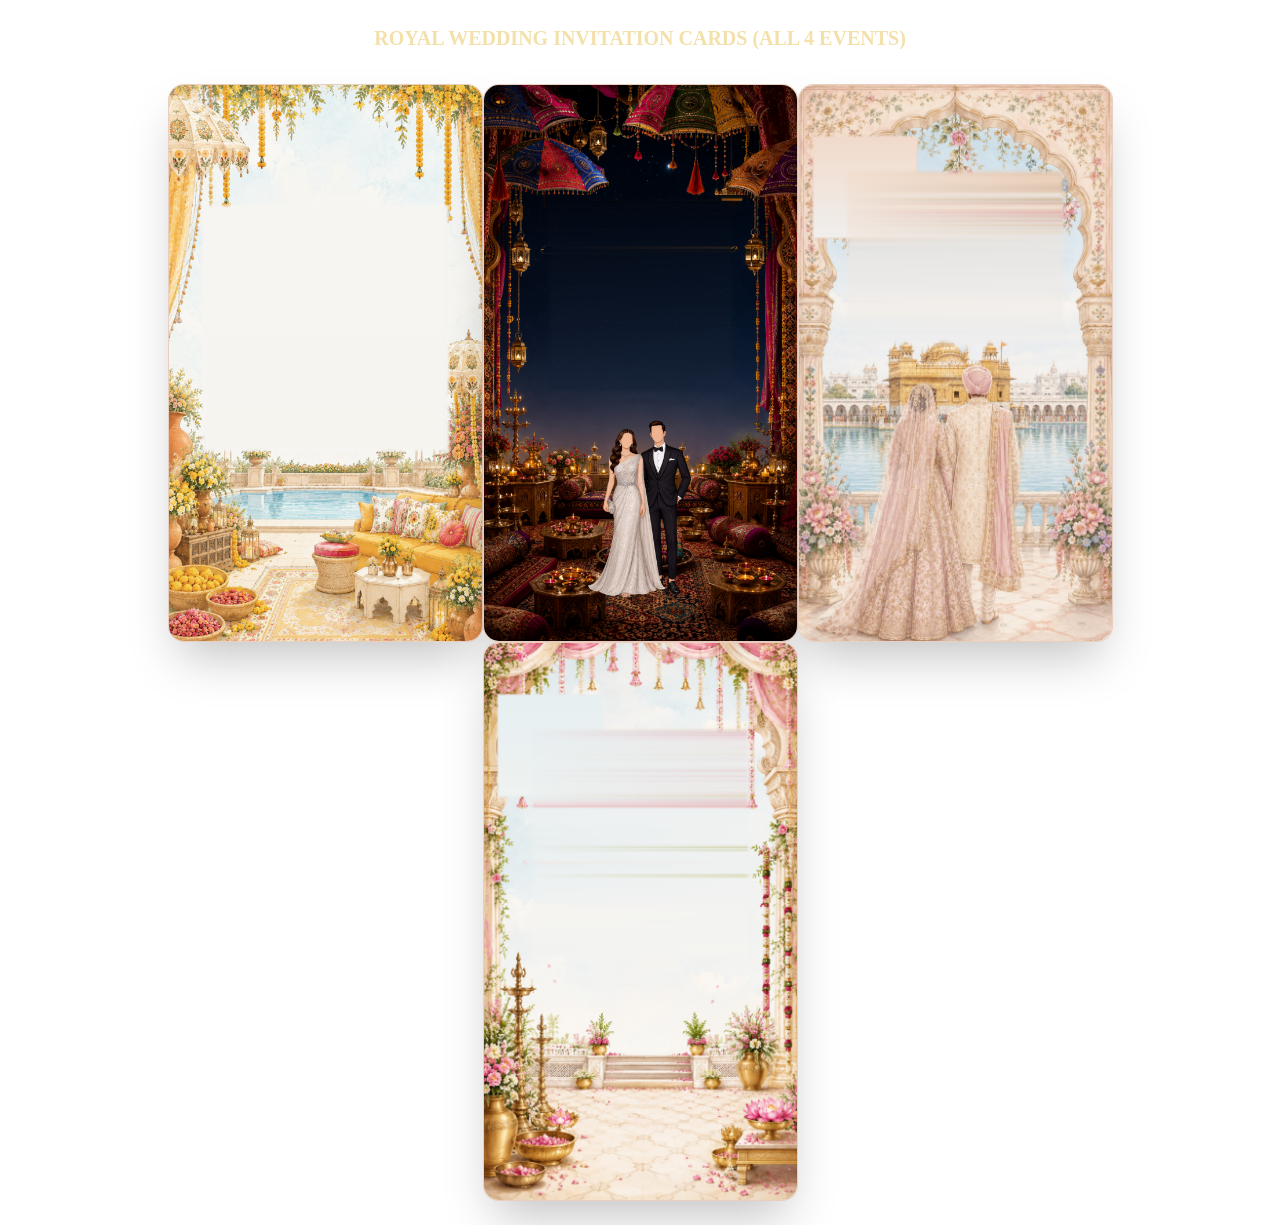
==== commit da115d8f: "Erase legacy baked-in text from card5.png and card6.png and harmonize Wedding and Reception layout" ====
--- a/card_compare_preview.html
+++ b/card_compare_preview.html
@@ -3,7 +3,7 @@
 <head>
   <meta charset="utf-8"/>
   <meta name="viewport" content="width=device-width, initial-scale=1"/>
-  <title>Card Comparison Preview</title>
+  <title>All 4 Cards Showcase</title>
   <link rel="preconnect" href="https://fonts.googleapis.com">
   <link rel="preconnect" href="https://fonts.gstatic.com" crossorigin>
   <link href="https://fonts.googleapis.com/css2?family=Cormorant+Garamond:ital,wght@0,400;0,500;0,600;0,700;1,400;1,600&family=MonteCarlo&family=Tangerine:wght@700&family=Alex+Brush&family=Cinzel:wght@400;500;600;700;800&family=Great+Vibes&family=Playfair+Display:ital,wght@0,500;0,600;0,700;1,500;1,600&display=swap" rel="stylesheet">
@@ -15,12 +15,14 @@
     .font-script { font-family: 'MonteCarlo', 'Tangerine', cursive; }
   </style>
 </head>
-<body class="bg-[#2b1018] p-6 flex flex-col items-center justify-center min-h-screen">
-  <h1 class="text-white font-cinzel text-xl mb-6 tracking-widest uppercase">Side-by-Side Card Comparison</h1>
-  <div class="flex flex-row gap-8 items-center justify-center flex-wrap">
+<body class="bg-[#1e0a12] p-6 flex flex-col items-center justify-center min-h-screen">
+  <h1 class="text-[#f3e0aa] font-cinzel text-xl mb-8 tracking-widest uppercase font-bold text-center">
+    Royal Wedding Invitation Cards (All 4 Events)
+  </h1>
+  <div class="flex flex-row gap-6 items-start justify-center flex-wrap max-w-7xl">
 
     <!-- Card 1: Haldi -->
-    <div class="w-[315px] shrink-0 relative overflow-hidden bg-white border border-[#e5c4b0]/80 rounded-2xl shadow-2xl">
+    <div class="w-[280px] sm:w-[315px] shrink-0 relative overflow-hidden bg-white border border-[#e5c4b0]/80 rounded-2xl shadow-2xl">
       <div class="relative w-full aspect-[9/16] overflow-hidden">
         <img src="assets/template/card3.png" alt="Haldi Utsav" class="w-full h-full object-cover object-center"/>
         <div class="absolute top-[23%] inset-x-[8%] bottom-[36%] flex flex-col items-center justify-center text-center pointer-events-none select-none">
@@ -51,7 +53,7 @@
     </div>
 
     <!-- Card 2: Ring Ceremony -->
-    <div class="w-[315px] shrink-0 relative overflow-hidden bg-white border border-[#e5c4b0]/80 rounded-2xl shadow-2xl">
+    <div class="w-[280px] sm:w-[315px] shrink-0 relative overflow-hidden bg-white border border-[#e5c4b0]/80 rounded-2xl shadow-2xl">
       <div class="relative w-full aspect-[9/16] overflow-hidden">
         <img src="assets/template/card2.png" alt="Ring Ceremony" class="w-full h-full object-cover object-center"/>
         <div class="absolute top-[23%] inset-x-[8%] bottom-[39%] flex flex-col items-center justify-center text-center pointer-events-none select-none text-white">
@@ -81,6 +83,68 @@
       </div>
     </div>
 
+    <!-- Card 3: Shubh Vivah & Phere -->
+    <div class="w-[280px] sm:w-[315px] shrink-0 relative overflow-hidden bg-white border border-[#e5c4b0]/80 rounded-2xl shadow-2xl">
+      <div class="relative w-full aspect-[9/16] overflow-hidden">
+        <img src="assets/template/card5.png" alt="Shubh Vivah" class="w-full h-full object-cover object-center"/>
+        <div class="absolute top-[16%] inset-x-[6%] bottom-[52%] flex flex-col items-center justify-center text-center pointer-events-none select-none">
+          <h3 class="font-bikham text-3xl sm:text-4xl text-[#964860] leading-none mb-1 font-normal drop-shadow-xs">
+            Shubh Vivah &amp; Phere
+          </h3>
+          <p class="font-cinzel text-[9px] sm:text-[9.5px] uppercase tracking-[0.22em] text-[#9a5416] font-semibold mb-2.5">
+            THE SACRED SEVEN VOWS AROUND THE FIRE
+          </p>
+          <div class="flex items-center justify-center gap-1.5 text-[#853e0d] font-cinzel text-[11px] sm:text-[12px] font-bold tracking-[0.2em] uppercase">
+            <span>FRIDAY</span>
+            <span class="text-[#c49d68] text-sm">|</span>
+            <span class="font-bold text-base sm:text-lg text-[#611522] tracking-normal px-0.5">29</span>
+            <span class="text-[#c49d68] text-sm">|</span>
+            <span>JANUARY</span>
+          </div>
+          <p class="font-cinzel text-xs font-bold text-[#853e0d] tracking-[0.25em] mt-0.5">2027</p>
+          <div class="w-12 h-[0.5px] bg-[#c49d68]/60 my-2"></div>
+          <p class="font-cinzel text-[10.5px] sm:text-[11px] uppercase tracking-[0.22em] text-[#9a5416] font-semibold">
+            BARAAT: 4:00 PM &bull; PHERE: 6:00 PM
+          </p>
+          <p class="font-cinzel text-[11.5px] sm:text-[12px] uppercase tracking-[0.22em] text-[#611522] font-bold mt-1">
+            THE CLARKS, VARANASI
+          </p>
+        </div>
+        <div class="absolute inset-x-0 bottom-0 h-16 bg-gradient-to-t from-[#360912]/80 via-[#360912]/30 to-transparent pointer-events-none"></div>
+      </div>
+    </div>
+
+    <!-- Card 4: Royal Reception -->
+    <div class="w-[280px] sm:w-[315px] shrink-0 relative overflow-hidden bg-white border border-[#e5c4b0]/80 rounded-2xl shadow-2xl">
+      <div class="relative w-full aspect-[9/16] overflow-hidden">
+        <img src="assets/template/card6.png" alt="Royal Reception" class="w-full h-full object-cover object-center"/>
+        <div class="absolute top-[22%] inset-x-[8%] bottom-[38%] flex flex-col items-center justify-center text-center pointer-events-none select-none">
+          <h3 class="font-bikham text-4xl sm:text-5xl text-[#964860] leading-none mb-1 font-normal drop-shadow-xs">
+            Royal Reception
+          </h3>
+          <p class="font-cinzel text-[9.5px] sm:text-[10px] uppercase tracking-[0.22em] text-[#9a5416] font-semibold mb-3">
+            DINNER, CONGRATULATIONS &amp; DANCING
+          </p>
+          <div class="flex items-center justify-center gap-1.5 text-[#853e0d] font-cinzel text-[11px] sm:text-[12px] font-bold tracking-[0.2em] uppercase">
+            <span>FRIDAY</span>
+            <span class="text-[#c49d68] text-sm">|</span>
+            <span class="font-bold text-base sm:text-lg text-[#611522] tracking-normal px-0.5">29</span>
+            <span class="text-[#c49d68] text-sm">|</span>
+            <span>JANUARY</span>
+          </div>
+          <p class="font-cinzel text-xs font-bold text-[#853e0d] tracking-[0.25em] mt-0.5">2027</p>
+          <div class="w-12 h-[0.5px] bg-[#c49d68]/60 my-2.5"></div>
+          <p class="font-cinzel text-[11px] uppercase tracking-[0.22em] text-[#9a5416] font-semibold">
+            8:00 PM ONWARDS
+          </p>
+          <p class="font-cinzel text-[12px] sm:text-[12.5px] uppercase tracking-[0.22em] text-[#611522] font-bold mt-1">
+            GRAND HERITAGE LAWN, THE CLARKS
+          </p>
+        </div>
+        <div class="absolute inset-x-0 bottom-0 h-16 bg-gradient-to-t from-[#360912]/80 via-[#360912]/30 to-transparent pointer-events-none"></div>
+      </div>
+    </div>
+
   </div>
 </body>
 </html>
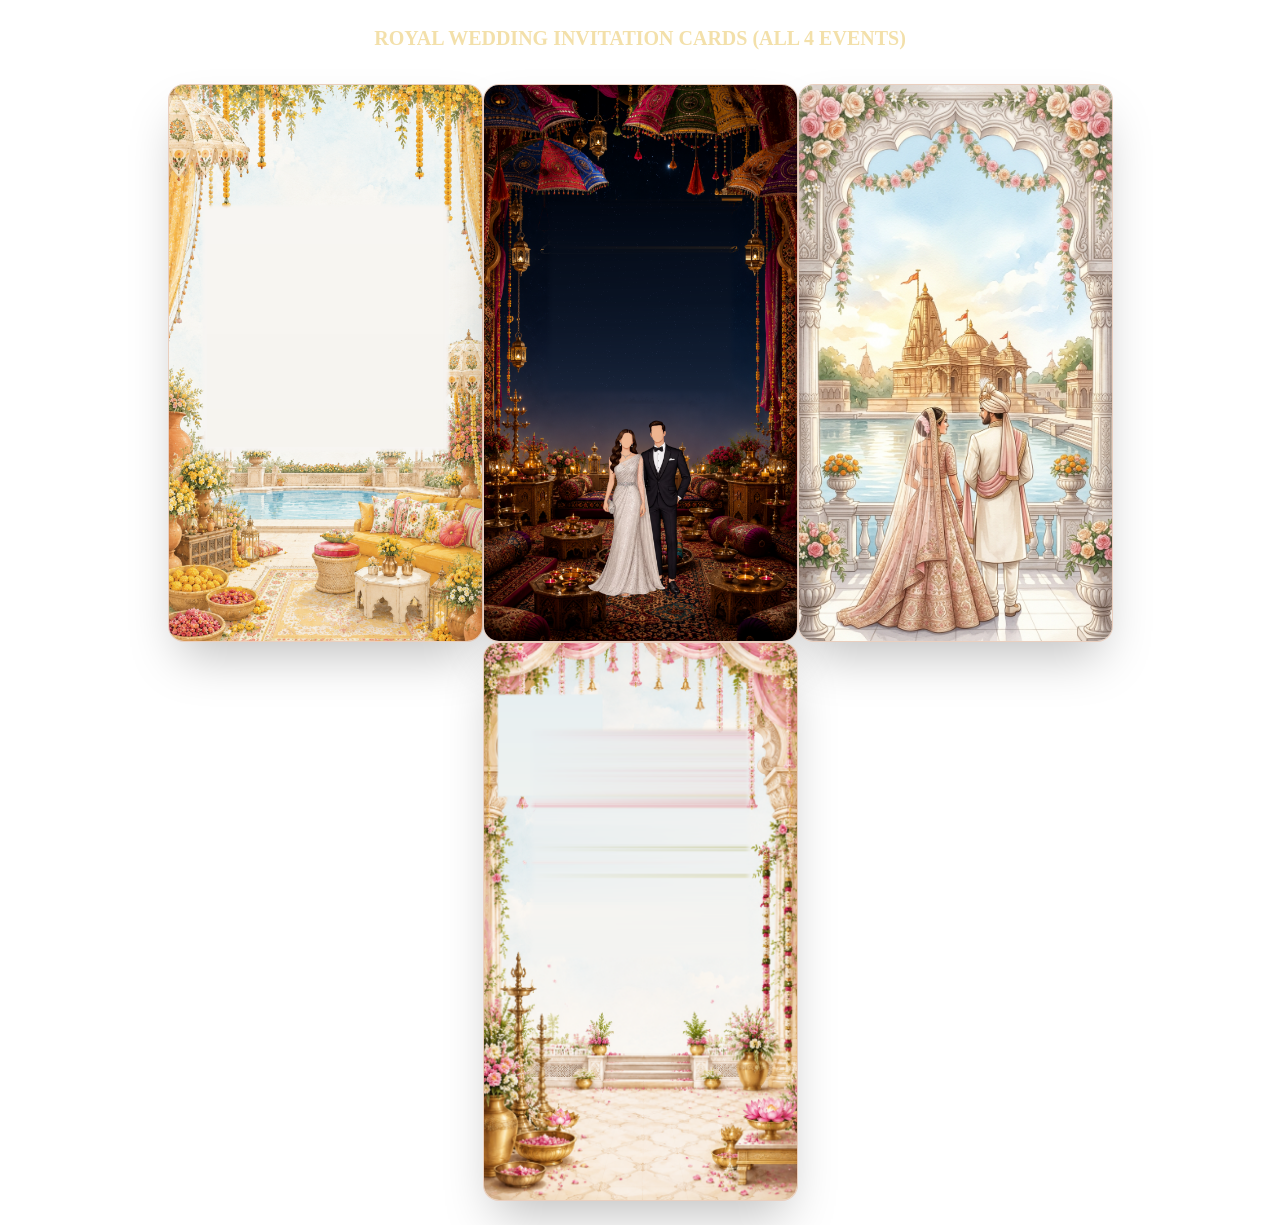
==== commit 9dbdd782: "Replace Gurudwara with golden Hindu temple Mandir in Shubh Vivah card" ====
--- a/card_compare_preview.html
+++ b/card_compare_preview.html
@@ -87,7 +87,7 @@
     <div class="w-[280px] sm:w-[315px] shrink-0 relative overflow-hidden bg-white border border-[#e5c4b0]/80 rounded-2xl shadow-2xl">
       <div class="relative w-full aspect-[9/16] overflow-hidden">
         <img src="assets/template/card5.png" alt="Shubh Vivah" class="w-full h-full object-cover object-center"/>
-        <div class="absolute top-[16%] inset-x-[6%] bottom-[52%] flex flex-col items-center justify-center text-center pointer-events-none select-none">
+        <div class="absolute top-[16%] inset-x-[6%] bottom-[54%] flex flex-col items-center justify-center text-center pointer-events-none select-none">
           <h3 class="font-bikham text-3xl sm:text-4xl text-[#964860] leading-none mb-1 font-normal drop-shadow-xs">
             Shubh Vivah &amp; Phere
           </h3>
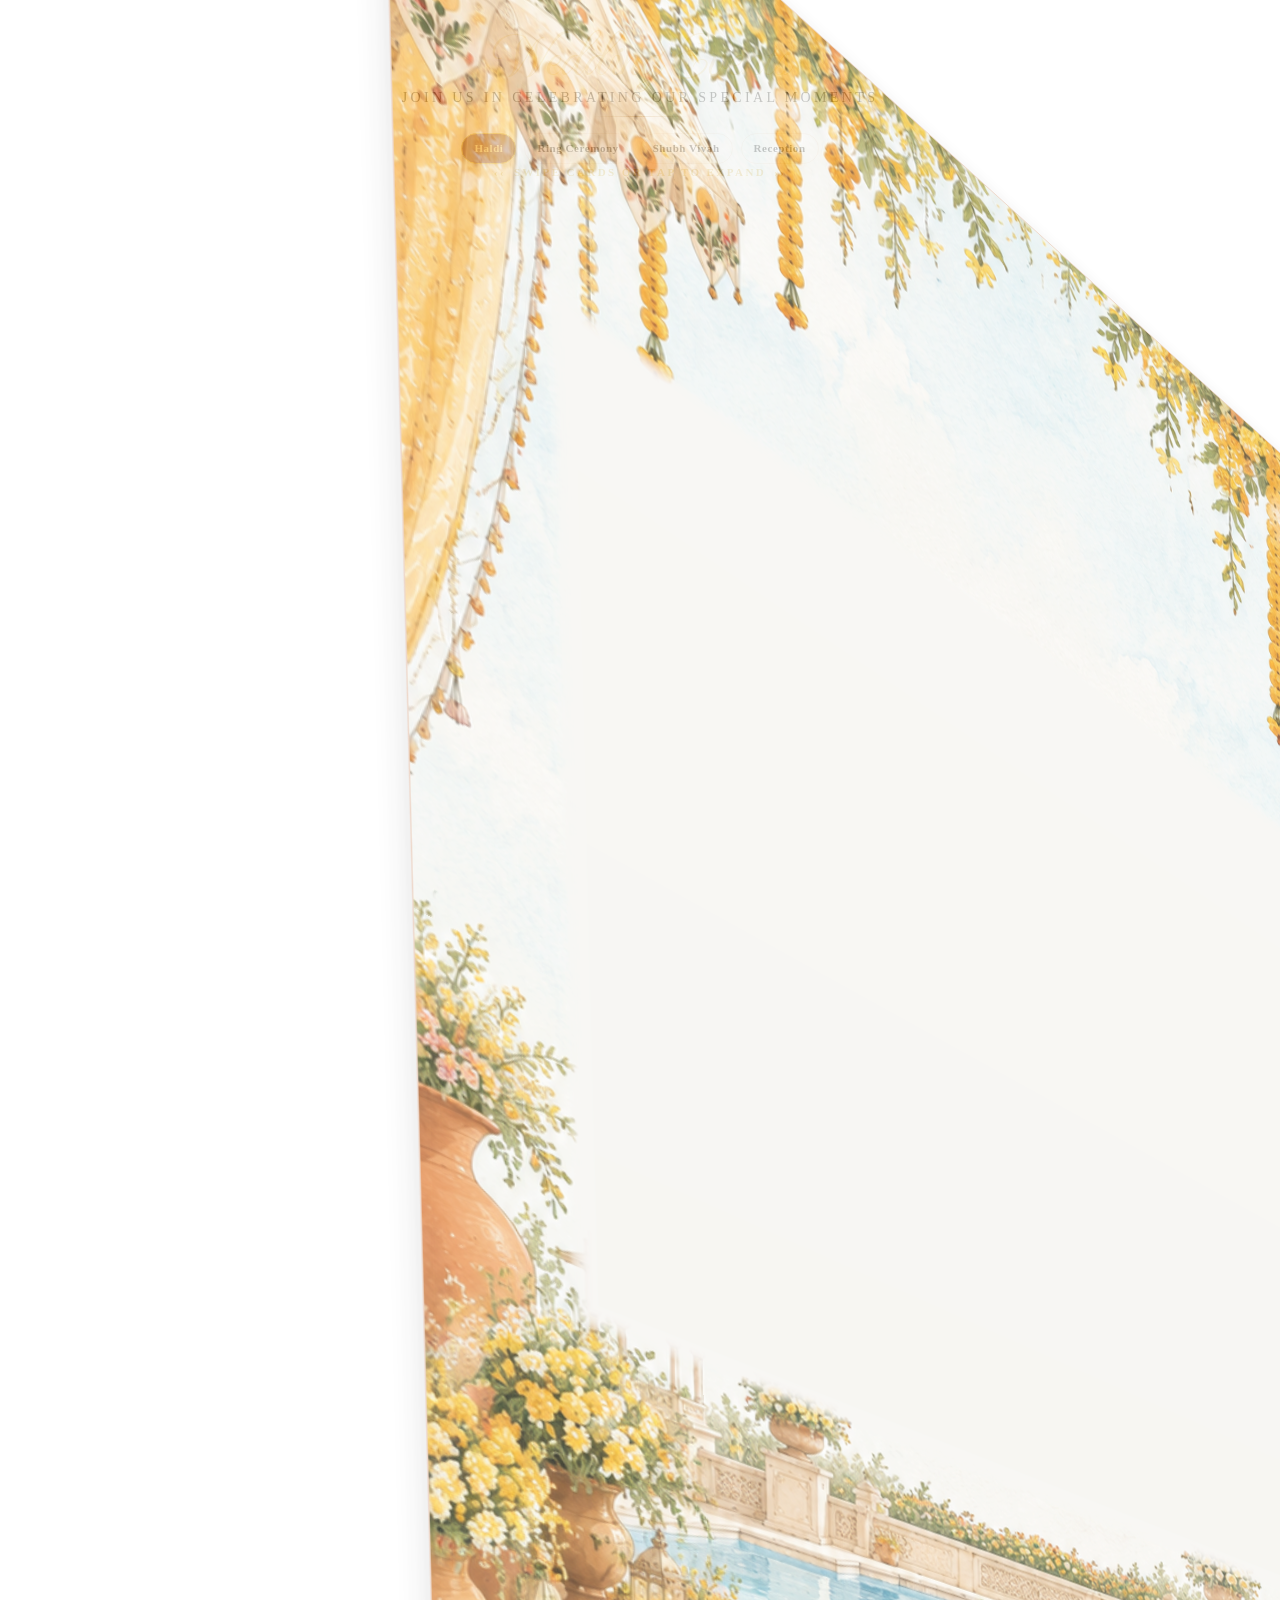
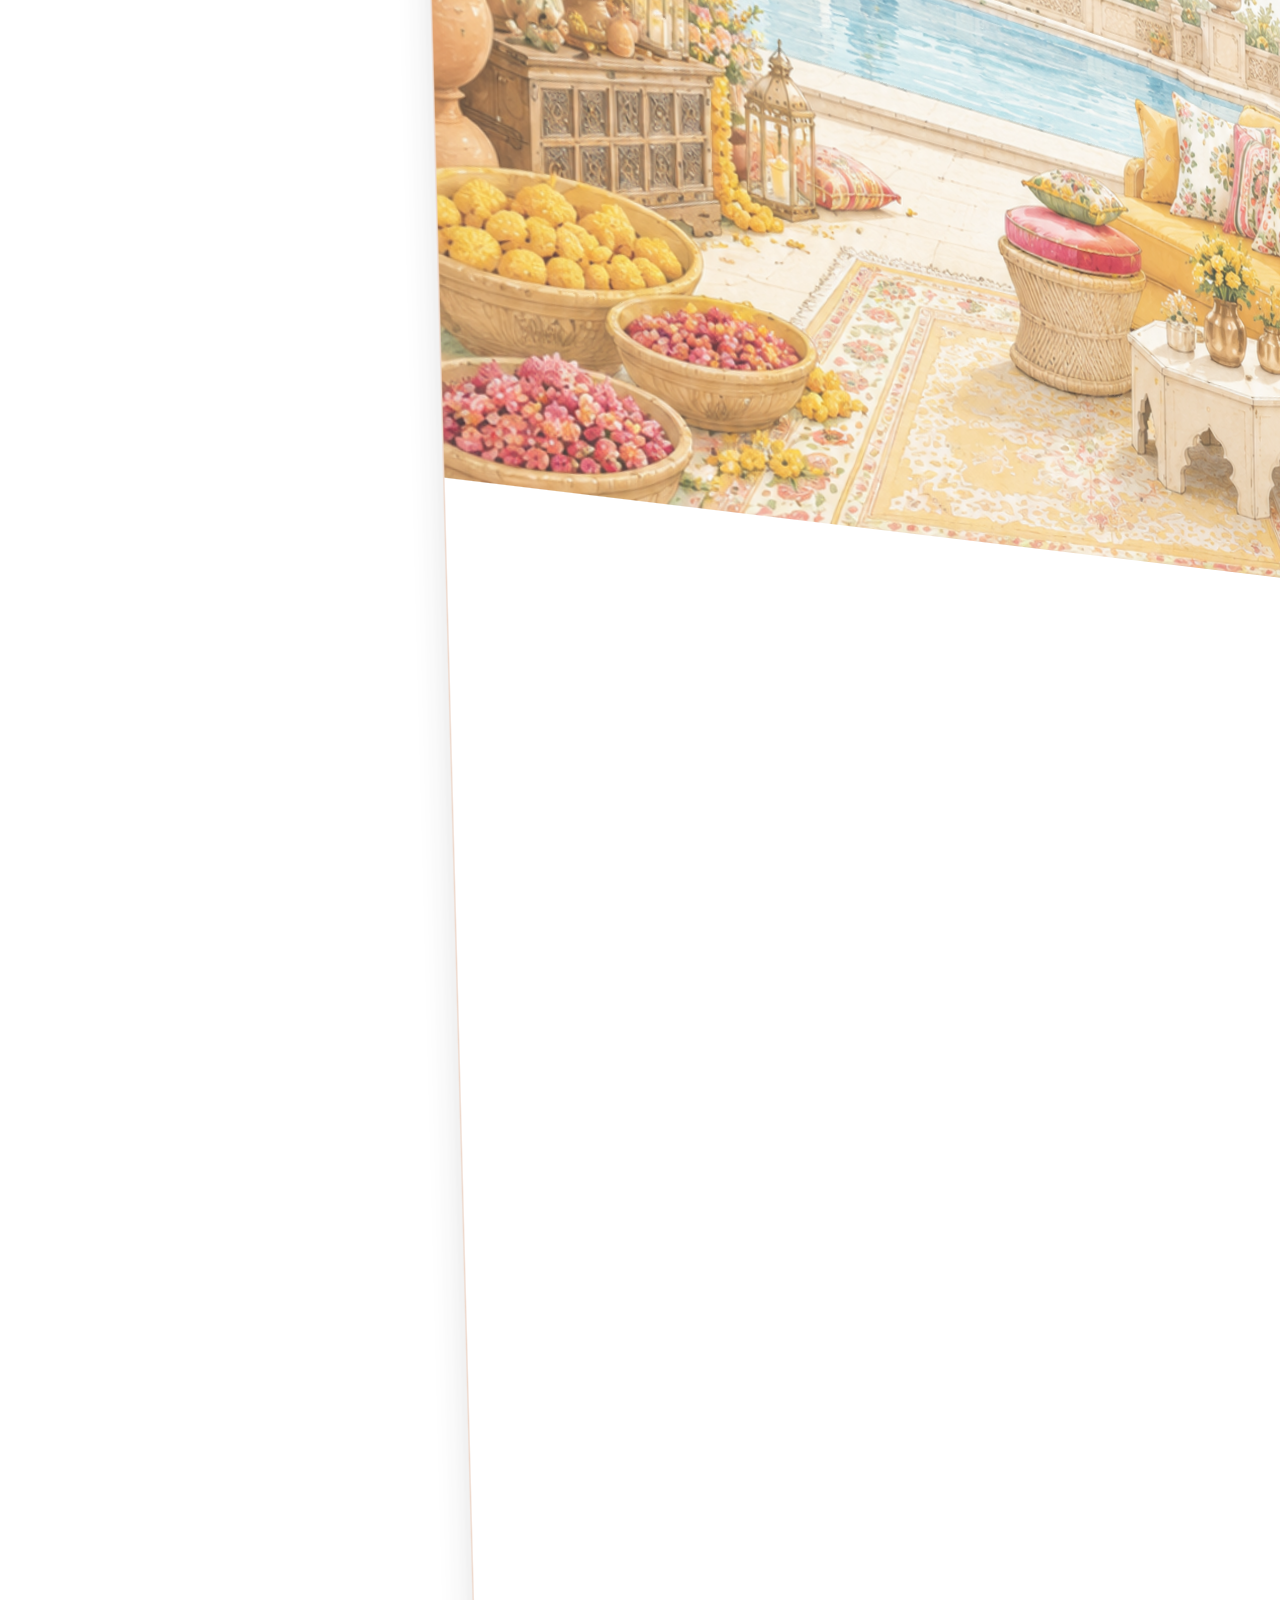
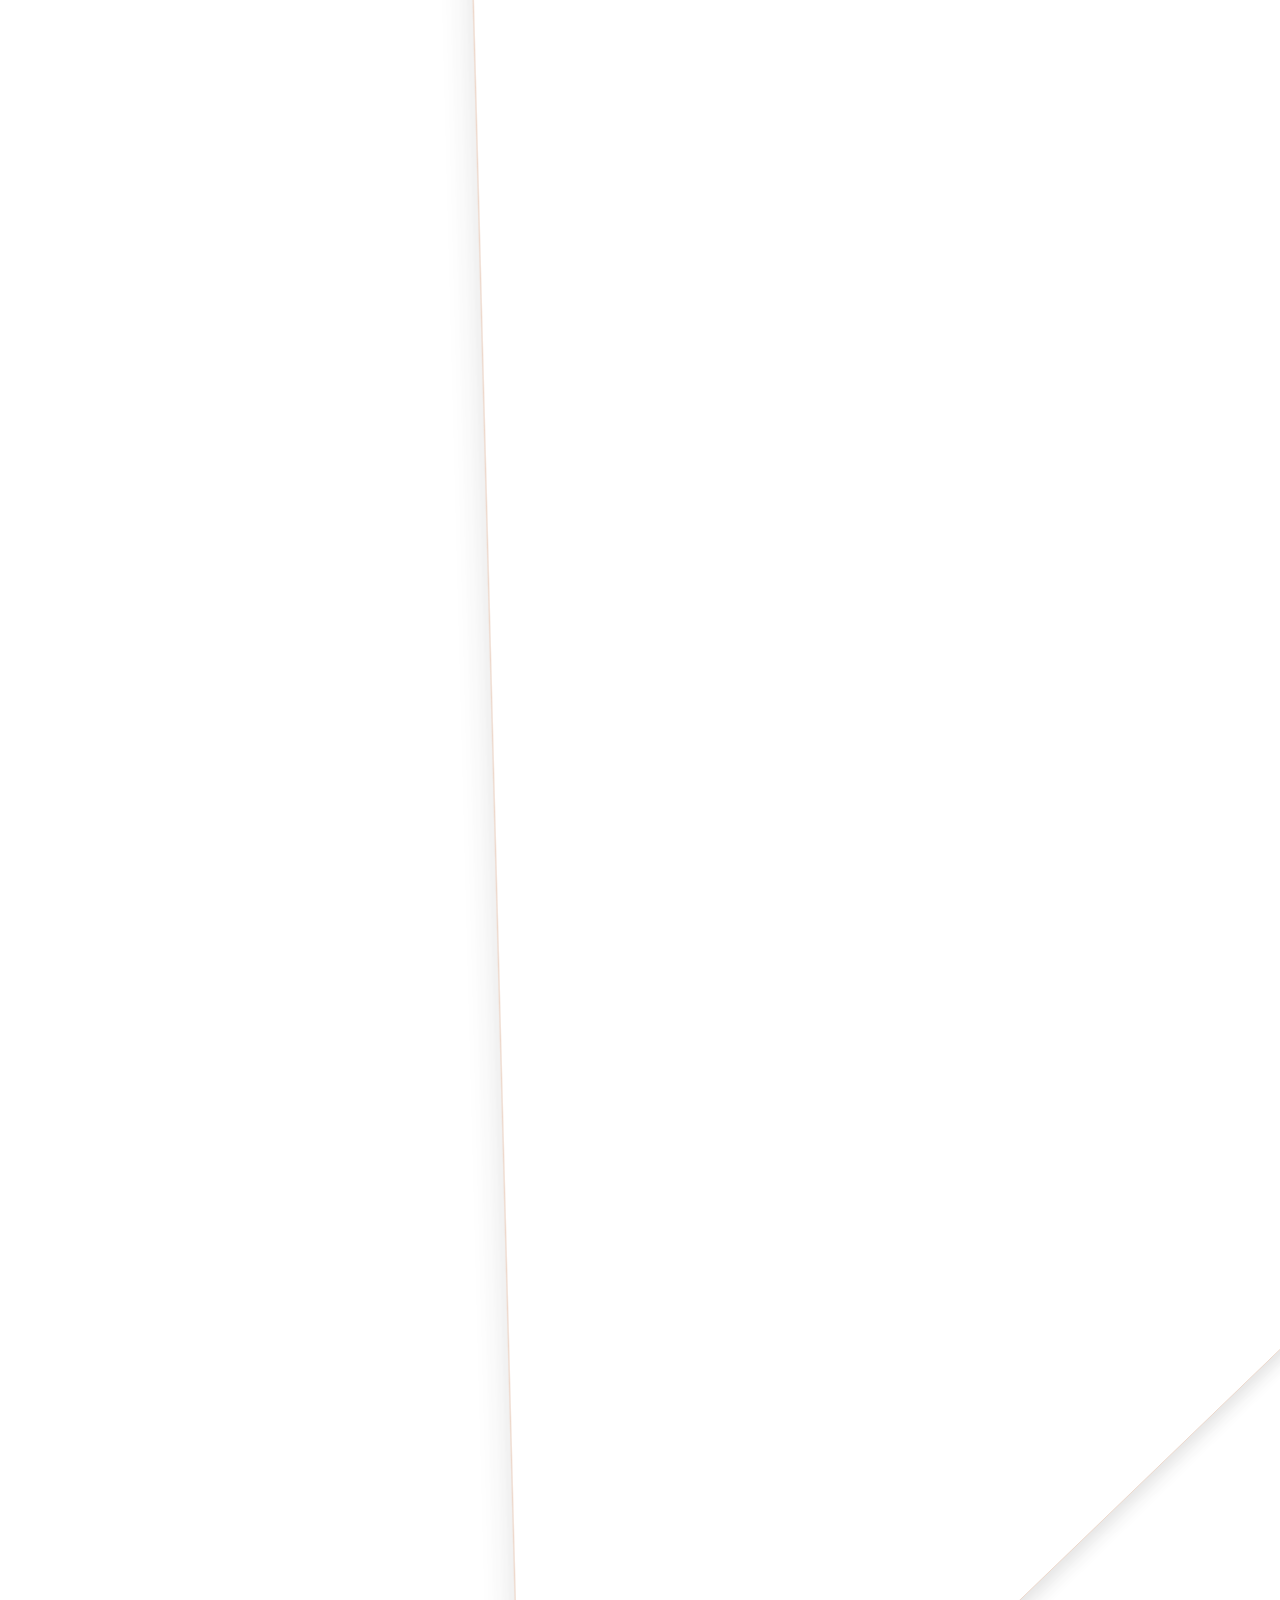
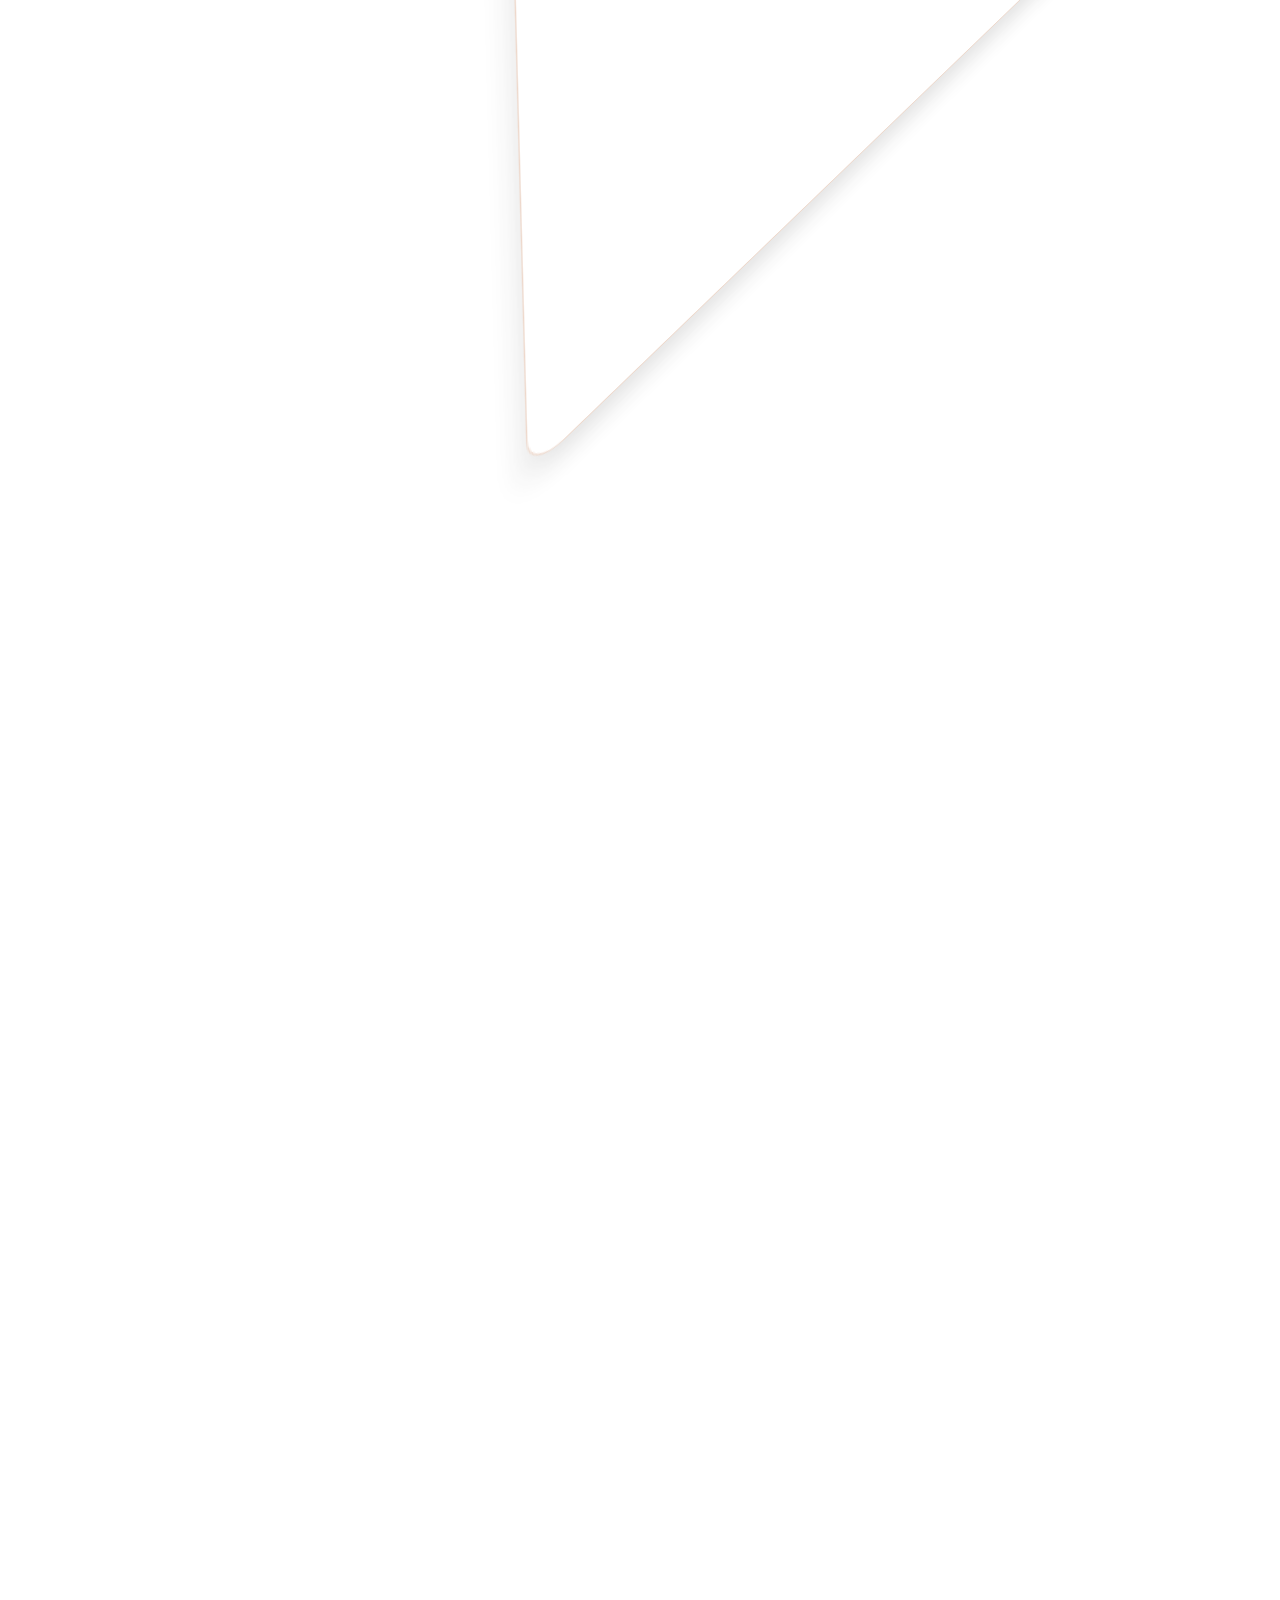
==== commit 8534005f: "Enhance event cards with compact deck view, ceremony quick-select pills, and 3D touch pop-out effect" ====
--- a/card_compare_preview.html
+++ b/card_compare_preview.html
@@ -3,7 +3,7 @@
 <head>
   <meta charset="utf-8"/>
   <meta name="viewport" content="width=device-width, initial-scale=1"/>
-  <title>All 4 Cards Showcase</title>
+  <title>Interactive Event Cards Preview - Touch & Pop Out</title>
   <link rel="preconnect" href="https://fonts.googleapis.com">
   <link rel="preconnect" href="https://fonts.gstatic.com" crossorigin>
   <link href="https://fonts.googleapis.com/css2?family=Cormorant+Garamond:ital,wght@0,400;0,500;0,600;0,700;1,400;1,600&family=MonteCarlo&family=Tangerine:wght@700&family=Alex+Brush&family=Cinzel:wght@400;500;600;700;800&family=Great+Vibes&family=Playfair+Display:ital,wght@0,500;0,600;0,700;1,500;1,600&display=swap" rel="stylesheet">
@@ -13,138 +13,295 @@
     .font-cormorant { font-family: 'Cormorant Garamond', 'Playfair Display', serif; }
     .font-bikham { font-family: 'MonteCarlo', 'Tangerine', 'Cormorant Garamond', cursive, serif; font-weight: normal; }
     .font-script { font-family: 'MonteCarlo', 'Tangerine', cursive; }
+
+    .event-cards-track {
+      perspective: 1200px;
+      -webkit-perspective: 1200px;
+      scroll-snap-type: x mandatory;
+      -webkit-overflow-scrolling: touch;
+      padding-top: 2rem;
+      padding-bottom: 2.5rem;
+      padding-left: calc(50% - 120px);
+      padding-right: calc(50% - 120px);
+    }
+    @media (min-width: 640px) {
+      .event-cards-track {
+        padding-left: calc(50% - 130px);
+        padding-right: calc(50% - 130px);
+      }
+    }
+
+    .card-3d {
+      transform-style: preserve-3d;
+      -webkit-transform-style: preserve-3d;
+      transition: transform 0.25s cubic-bezier(0.2, 0.8, 0.2, 1), box-shadow 0.3s ease, opacity 0.3s ease, border-color 0.3s ease;
+      will-change: transform, box-shadow, opacity;
+      border-radius: 1.75rem;
+      cursor: pointer;
+    }
+
+    .card-active {
+      box-shadow: 
+        0 30px 60px -12px rgba(97, 21, 34, 0.45),
+        0 16px 32px -8px rgba(196, 157, 104, 0.5),
+        0 0 0 2.5px rgba(212, 175, 55, 0.85) !important;
+      border-color: rgba(212, 175, 55, 0.9) !important;
+      z-index: 20;
+    }
+
+    .card-inactive {
+      box-shadow: 0 10px 24px rgba(0, 0, 0, 0.14) !important;
+      z-index: 10;
+    }
   </style>
 </head>
-<body class="bg-[#1e0a12] p-6 flex flex-col items-center justify-center min-h-screen">
-  <h1 class="text-[#f3e0aa] font-cinzel text-xl mb-8 tracking-widest uppercase font-bold text-center">
-    Royal Wedding Invitation Cards (All 4 Events)
-  </h1>
-  <div class="flex flex-row gap-6 items-start justify-center flex-wrap max-w-7xl">
-
-    <!-- Card 1: Haldi -->
-    <div class="w-[280px] sm:w-[315px] shrink-0 relative overflow-hidden bg-white border border-[#e5c4b0]/80 rounded-2xl shadow-2xl">
-      <div class="relative w-full aspect-[9/16] overflow-hidden">
-        <img src="assets/template/card3.png" alt="Haldi Utsav" class="w-full h-full object-cover object-center"/>
-        <div class="absolute top-[23%] inset-x-[8%] bottom-[36%] flex flex-col items-center justify-center text-center pointer-events-none select-none">
-          <h3 class="font-bikham text-4xl sm:text-5xl text-[#964860] leading-none mb-1 font-normal drop-shadow-xs">
-            Turmeric Tales
-          </h3>
-          <p class="font-cinzel text-[9.5px] sm:text-[10px] uppercase tracking-[0.22em] text-[#9a5416] font-semibold mb-3">
-            SPLASHES OF SUNSHINE &amp; BLESSINGS
-          </p>
-          <div class="flex items-center justify-center gap-1.5 text-[#853e0d] font-cinzel text-[11px] sm:text-[12px] font-bold tracking-[0.2em] uppercase">
-            <span>THURSDAY</span>
-            <span class="text-[#c49d68] text-sm">|</span>
-            <span class="font-bold text-base sm:text-lg text-[#611522] tracking-normal px-0.5">28</span>
-            <span class="text-[#c49d68] text-sm">|</span>
-            <span>JANUARY</span>
+<body class="bg-[#1e0a12] p-4 sm:p-6 flex flex-col items-center justify-center min-h-screen">
+  
+  <div class="w-full max-w-md sm:max-w-xl mx-auto flex flex-col items-center">
+    
+    <!-- Title -->
+    <div class="text-center mb-4 flex flex-col items-center gap-1">
+      <h2 class="font-bikham text-5xl sm:text-6xl text-[#f3e0aa] drop-shadow-md">
+        Wedding Events
+      </h2>
+      <p class="font-cinzel text-xs sm:text-sm tracking-[0.24em] uppercase text-[#e5c4b0] font-medium">
+        JOIN US IN CELEBRATING OUR SPECIAL MOMENTS
+      </p>
+      <div class="h-[1px] w-24 bg-gradient-to-r from-transparent via-[#c49d68] to-transparent mt-1"></div>
+    </div>
+
+    <!-- Ceremony Navigation Quick Select Pills -->
+    <div class="flex items-center justify-center gap-2 mb-3 overflow-x-auto no-scrollbar max-w-full px-2 py-1">
+      <button type="button" onclick="scrollToEventCard(0)" class="event-nav-pill px-3 py-1.5 rounded-full font-cinzel text-[10.5px] sm:text-[11px] font-bold tracking-wider transition-all duration-300 border bg-[#611522] text-[#f3e0aa] border-[#d4af37] shadow-md">
+        Haldi
+      </button>
+      <button type="button" onclick="scrollToEventCard(1)" class="event-nav-pill px-3 py-1.5 rounded-full font-cinzel text-[10.5px] sm:text-[11px] font-semibold tracking-wider transition-all duration-300 border bg-white/10 text-white/80 border-[#e5c4b0]/40 hover:bg-white/20">
+        Ring Ceremony
+      </button>
+      <button type="button" onclick="scrollToEventCard(2)" class="event-nav-pill px-3 py-1.5 rounded-full font-cinzel text-[10.5px] sm:text-[11px] font-semibold tracking-wider transition-all duration-300 border bg-white/10 text-white/80 border-[#e5c4b0]/40 hover:bg-white/20">
+        Shubh Vivah
+      </button>
+      <button type="button" onclick="scrollToEventCard(3)" class="event-nav-pill px-3 py-1.5 rounded-full font-cinzel text-[10.5px] sm:text-[11px] font-semibold tracking-wider transition-all duration-300 border bg-white/10 text-white/80 border-[#e5c4b0]/40 hover:bg-white/20">
+        Reception
+      </button>
+    </div>
+
+    <!-- Swipe / Tap Hint -->
+    <div class="flex items-center justify-center gap-2 mb-2 text-[#d4af37] font-cinzel text-[10px] sm:text-[11px] font-semibold tracking-[0.22em] uppercase opacity-90 animate-pulse">
+      <span>‹‹</span> <span>Swipe cards or tap to expand</span> <span>››</span>
+    </div>
+
+    <!-- 3D Carousel Track -->
+    <div class="w-full relative overflow-visible">
+      <div id="eventsCarousel" class="event-cards-track w-full overflow-x-auto flex gap-4 sm:gap-6 no-scrollbar">
+
+        <!-- Card 1: Haldi -->
+        <div onclick="scrollToEventCard(0)" class="card-3d w-[60vw] max-w-[245px] sm:w-[260px] shrink-0 snap-center relative overflow-hidden bg-white border border-[#e5c4b0]/80">
+          <div class="relative w-full aspect-[9/16] overflow-hidden group">
+            <img src="assets/template/card3.png" alt="Haldi Utsav" class="w-full h-full object-cover object-center transition-transform duration-700 group-hover:scale-105"/>
+            <div class="absolute top-[23%] inset-x-[8%] bottom-[36%] flex flex-col items-center justify-center text-center pointer-events-none select-none">
+              <h3 class="font-bikham text-3xl sm:text-4xl text-[#964860] leading-none mb-1 font-normal drop-shadow-xs">
+                Turmeric Tales
+              </h3>
+              <p class="font-cinzel text-[8.5px] sm:text-[9.5px] uppercase tracking-[0.2em] text-[#9a5416] font-semibold mb-2.5">
+                SPLASHES OF SUNSHINE &amp; BLESSINGS
+              </p>
+              <div class="flex items-center justify-center gap-1.5 text-[#853e0d] font-cinzel text-[10px] sm:text-[11px] font-bold tracking-[0.2em] uppercase">
+                <span>THURSDAY</span>
+                <span class="text-[#c49d68] text-sm">|</span>
+                <span class="font-bold text-base sm:text-lg text-[#611522] tracking-normal px-0.5">28</span>
+                <span class="text-[#c49d68] text-sm">|</span>
+                <span>JANUARY</span>
+              </div>
+              <p class="font-cinzel text-[11px] font-bold text-[#853e0d] tracking-[0.22em] mt-0.5">2027</p>
+              <div class="w-10 h-[0.5px] bg-[#c49d68]/60 my-2"></div>
+              <p class="font-cinzel text-[10px] sm:text-[10.5px] uppercase tracking-[0.2em] text-[#9a5416] font-semibold">
+                11:00 AM ONWARDS
+              </p>
+              <p class="font-cinzel text-[11px] sm:text-[11.5px] uppercase tracking-[0.2em] text-[#611522] font-bold mt-1">
+                SILK CITY HOTEL
+              </p>
+            </div>
+            <div class="absolute inset-x-0 bottom-0 h-16 bg-gradient-to-t from-[#360912]/80 via-[#360912]/30 to-transparent pointer-events-none"></div>
           </div>
-          <p class="font-cinzel text-xs font-bold text-[#853e0d] tracking-[0.25em] mt-0.5">2027</p>
-          <div class="w-12 h-[0.5px] bg-[#c49d68]/60 my-2.5"></div>
-          <p class="font-cinzel text-[11px] uppercase tracking-[0.22em] text-[#9a5416] font-semibold">
-            11:00 AM ONWARDS
-          </p>
-          <p class="font-cinzel text-[12px] sm:text-[12.5px] uppercase tracking-[0.22em] text-[#611522] font-bold mt-1">
-            SILK CITY HOTEL
-          </p>
         </div>
-        <div class="absolute inset-x-0 bottom-0 h-16 bg-gradient-to-t from-[#360912]/80 via-[#360912]/30 to-transparent pointer-events-none"></div>
+
+        <!-- Card 2: Ring Ceremony -->
+        <div onclick="scrollToEventCard(1)" class="card-3d w-[60vw] max-w-[245px] sm:w-[260px] shrink-0 snap-center relative overflow-hidden bg-white border border-[#e5c4b0]/80">
+          <div class="relative w-full aspect-[9/16] overflow-hidden group">
+            <img src="assets/template/card2.png" alt="Ring Ceremony" class="w-full h-full object-cover object-center transition-transform duration-700 group-hover:scale-105"/>
+            <div class="absolute top-[23%] inset-x-[8%] bottom-[39%] flex flex-col items-center justify-center text-center pointer-events-none select-none text-white">
+              <h3 class="font-bikham text-3xl sm:text-4xl text-[#fff4e0] leading-none mb-1 font-normal drop-shadow-xs">
+                Ring Ceremony
+              </h3>
+              <p class="font-cinzel text-[8.5px] sm:text-[9.5px] uppercase tracking-[0.2em] text-[#f3e0aa] font-semibold mb-2.5">
+                EXCHANGE OF RINGS, MUSIC &amp; SANGEET
+              </p>
+              <div class="flex items-center justify-center gap-1.5 text-[#f3e0aa] font-cinzel text-[10px] sm:text-[11px] font-bold tracking-[0.2em] uppercase">
+                <span>THURSDAY</span>
+                <span class="text-[#d4af37] text-sm">|</span>
+                <span class="font-bold text-base sm:text-lg text-white tracking-normal px-0.5">28</span>
+                <span class="text-[#d4af37] text-sm">|</span>
+                <span>JANUARY</span>
+              </div>
+              <p class="font-cinzel text-[11px] font-bold text-[#f3e0aa] tracking-[0.22em] mt-0.5">2027</p>
+              <div class="w-10 h-[0.5px] bg-[#d4af37]/70 my-2"></div>
+              <p class="font-cinzel text-[10px] sm:text-[10.5px] uppercase tracking-[0.2em] text-[#f3e0aa] font-semibold">
+                7:00 PM ONWARDS
+              </p>
+              <p class="font-cinzel text-[11px] sm:text-[11.5px] uppercase tracking-[0.2em] text-white font-bold mt-1">
+                AMAYA
+              </p>
+            </div>
+            <div class="absolute inset-x-0 bottom-0 h-16 bg-gradient-to-t from-[#020b18]/80 via-[#020b18]/30 to-transparent pointer-events-none"></div>
+          </div>
+        </div>
+
+        <!-- Card 3: Shubh Vivah -->
+        <div onclick="scrollToEventCard(2)" class="card-3d w-[60vw] max-w-[245px] sm:w-[260px] shrink-0 snap-center relative overflow-hidden bg-white border border-[#e5c4b0]/80">
+          <div class="relative w-full aspect-[9/16] overflow-hidden group">
+            <img src="assets/template/card5.png" alt="Shubh Vivah" class="w-full h-full object-cover object-center transition-transform duration-700 group-hover:scale-105"/>
+            <div class="absolute top-[16%] inset-x-[6%] bottom-[54%] flex flex-col items-center justify-center text-center pointer-events-none select-none">
+              <h3 class="font-bikham text-3xl sm:text-4xl text-[#964860] leading-none mb-1 font-normal drop-shadow-xs">
+                Shubh Vivah &amp; Phere
+              </h3>
+              <p class="font-cinzel text-[8.5px] sm:text-[9px] uppercase tracking-[0.2em] text-[#9a5416] font-semibold mb-2">
+                THE SACRED SEVEN VOWS AROUND THE FIRE
+              </p>
+              <div class="flex items-center justify-center gap-1.5 text-[#853e0d] font-cinzel text-[10px] sm:text-[11px] font-bold tracking-[0.2em] uppercase">
+                <span>FRIDAY</span>
+                <span class="text-[#c49d68] text-sm">|</span>
+                <span class="font-bold text-base sm:text-lg text-[#611522] tracking-normal px-0.5">29</span>
+                <span class="text-[#c49d68] text-sm">|</span>
+                <span>JANUARY</span>
+              </div>
+              <p class="font-cinzel text-[11px] font-bold text-[#853e0d] tracking-[0.22em] mt-0.5">2027</p>
+              <div class="w-10 h-[0.5px] bg-[#c49d68]/60 my-2"></div>
+              <p class="font-cinzel text-[10px] sm:text-[10.5px] uppercase tracking-[0.2em] text-[#9a5416] font-semibold">
+                BARAAT: 4:00 PM &bull; PHERE: 6:00 PM
+              </p>
+              <p class="font-cinzel text-[11px] sm:text-[11.5px] uppercase tracking-[0.2em] text-[#611522] font-bold mt-1">
+                THE CLARKS, VARANASI
+              </p>
+            </div>
+            <div class="absolute inset-x-0 bottom-0 h-16 bg-gradient-to-t from-[#360912]/80 via-[#360912]/30 to-transparent pointer-events-none"></div>
+          </div>
+        </div>
+
+        <!-- Card 4: Royal Reception -->
+        <div onclick="scrollToEventCard(3)" class="card-3d w-[60vw] max-w-[245px] sm:w-[260px] shrink-0 snap-center relative overflow-hidden bg-white border border-[#e5c4b0]/80">
+          <div class="relative w-full aspect-[9/16] overflow-hidden group">
+            <img src="assets/template/card6.png" alt="Royal Reception" class="w-full h-full object-cover object-center transition-transform duration-700 group-hover:scale-105"/>
+            <div class="absolute top-[22%] inset-x-[8%] bottom-[38%] flex flex-col items-center justify-center text-center pointer-events-none select-none">
+              <h3 class="font-bikham text-3xl sm:text-4xl text-[#964860] leading-none mb-1 font-normal drop-shadow-xs">
+                Royal Reception
+              </h3>
+              <p class="font-cinzel text-[8.5px] sm:text-[9.5px] uppercase tracking-[0.2em] text-[#9a5416] font-semibold mb-2.5">
+                DINNER, CONGRATULATIONS &amp; DANCING
+              </p>
+              <div class="flex items-center justify-center gap-1.5 text-[#853e0d] font-cinzel text-[10px] sm:text-[11px] font-bold tracking-[0.2em] uppercase">
+                <span>FRIDAY</span>
+                <span class="text-[#c49d68] text-sm">|</span>
+                <span class="font-bold text-base sm:text-lg text-[#611522] tracking-normal px-0.5">29</span>
+                <span class="text-[#c49d68] text-sm">|</span>
+                <span>JANUARY</span>
+              </div>
+              <p class="font-cinzel text-[11px] font-bold text-[#853e0d] tracking-[0.22em] mt-0.5">2027</p>
+              <div class="w-10 h-[0.5px] bg-[#c49d68]/60 my-2"></div>
+              <p class="font-cinzel text-[10px] sm:text-[10.5px] uppercase tracking-[0.2em] text-[#9a5416] font-semibold">
+                8:00 PM ONWARDS
+              </p>
+              <p class="font-cinzel text-[11px] sm:text-[11.5px] uppercase tracking-[0.2em] text-[#611522] font-bold mt-1">
+                GRAND HERITAGE LAWN, THE CLARKS
+              </p>
+            </div>
+            <div class="absolute inset-x-0 bottom-0 h-16 bg-gradient-to-t from-[#360912]/80 via-[#360912]/30 to-transparent pointer-events-none"></div>
+          </div>
+        </div>
+
       </div>
     </div>
 
-    <!-- Card 2: Ring Ceremony -->
-    <div class="w-[280px] sm:w-[315px] shrink-0 relative overflow-hidden bg-white border border-[#e5c4b0]/80 rounded-2xl shadow-2xl">
-      <div class="relative w-full aspect-[9/16] overflow-hidden">
-        <img src="assets/template/card2.png" alt="Ring Ceremony" class="w-full h-full object-cover object-center"/>
-        <div class="absolute top-[23%] inset-x-[8%] bottom-[39%] flex flex-col items-center justify-center text-center pointer-events-none select-none text-white">
-          <h3 class="font-bikham text-4xl sm:text-5xl text-[#fff4e0] leading-none mb-1 font-normal drop-shadow-xs">
-            Ring Ceremony
-          </h3>
-          <p class="font-cinzel text-[9.5px] sm:text-[10px] uppercase tracking-[0.22em] text-[#f3e0aa] font-semibold mb-3">
-            EXCHANGE OF RINGS, MUSIC &amp; SANGEET
-          </p>
-          <div class="flex items-center justify-center gap-1.5 text-[#f3e0aa] font-cinzel text-[11px] sm:text-[12px] font-bold tracking-[0.2em] uppercase">
-            <span>THURSDAY</span>
-            <span class="text-[#d4af37] text-sm">|</span>
-            <span class="font-bold text-base sm:text-lg text-white tracking-normal px-0.5">28</span>
-            <span class="text-[#d4af37] text-sm">|</span>
-            <span>JANUARY</span>
-          </div>
-          <p class="font-cinzel text-xs font-bold text-[#f3e0aa] tracking-[0.25em] mt-0.5">2027</p>
-          <div class="w-12 h-[0.5px] bg-[#d4af37]/70 my-2.5"></div>
-          <p class="font-cinzel text-[11px] uppercase tracking-[0.22em] text-[#f3e0aa] font-semibold">
-            7:00 PM ONWARDS
-          </p>
-          <p class="font-cinzel text-[12px] sm:text-[12.5px] uppercase tracking-[0.22em] text-white font-bold mt-1">
-            AMAYA
-          </p>
-        </div>
-        <div class="absolute inset-x-0 bottom-0 h-16 bg-gradient-to-t from-[#020b18]/80 via-[#020b18]/30 to-transparent pointer-events-none"></div>
-      </div>
-    </div>
-
-    <!-- Card 3: Shubh Vivah & Phere -->
-    <div class="w-[280px] sm:w-[315px] shrink-0 relative overflow-hidden bg-white border border-[#e5c4b0]/80 rounded-2xl shadow-2xl">
-      <div class="relative w-full aspect-[9/16] overflow-hidden">
-        <img src="assets/template/card5.png" alt="Shubh Vivah" class="w-full h-full object-cover object-center"/>
-        <div class="absolute top-[16%] inset-x-[6%] bottom-[54%] flex flex-col items-center justify-center text-center pointer-events-none select-none">
-          <h3 class="font-bikham text-3xl sm:text-4xl text-[#964860] leading-none mb-1 font-normal drop-shadow-xs">
-            Shubh Vivah &amp; Phere
-          </h3>
-          <p class="font-cinzel text-[9px] sm:text-[9.5px] uppercase tracking-[0.22em] text-[#9a5416] font-semibold mb-2.5">
-            THE SACRED SEVEN VOWS AROUND THE FIRE
-          </p>
-          <div class="flex items-center justify-center gap-1.5 text-[#853e0d] font-cinzel text-[11px] sm:text-[12px] font-bold tracking-[0.2em] uppercase">
-            <span>FRIDAY</span>
-            <span class="text-[#c49d68] text-sm">|</span>
-            <span class="font-bold text-base sm:text-lg text-[#611522] tracking-normal px-0.5">29</span>
-            <span class="text-[#c49d68] text-sm">|</span>
-            <span>JANUARY</span>
-          </div>
-          <p class="font-cinzel text-xs font-bold text-[#853e0d] tracking-[0.25em] mt-0.5">2027</p>
-          <div class="w-12 h-[0.5px] bg-[#c49d68]/60 my-2"></div>
-          <p class="font-cinzel text-[10.5px] sm:text-[11px] uppercase tracking-[0.22em] text-[#9a5416] font-semibold">
-            BARAAT: 4:00 PM &bull; PHERE: 6:00 PM
-          </p>
-          <p class="font-cinzel text-[11.5px] sm:text-[12px] uppercase tracking-[0.22em] text-[#611522] font-bold mt-1">
-            THE CLARKS, VARANASI
-          </p>
-        </div>
-        <div class="absolute inset-x-0 bottom-0 h-16 bg-gradient-to-t from-[#360912]/80 via-[#360912]/30 to-transparent pointer-events-none"></div>
-      </div>
-    </div>
-
-    <!-- Card 4: Royal Reception -->
-    <div class="w-[280px] sm:w-[315px] shrink-0 relative overflow-hidden bg-white border border-[#e5c4b0]/80 rounded-2xl shadow-2xl">
-      <div class="relative w-full aspect-[9/16] overflow-hidden">
-        <img src="assets/template/card6.png" alt="Royal Reception" class="w-full h-full object-cover object-center"/>
-        <div class="absolute top-[22%] inset-x-[8%] bottom-[38%] flex flex-col items-center justify-center text-center pointer-events-none select-none">
-          <h3 class="font-bikham text-4xl sm:text-5xl text-[#964860] leading-none mb-1 font-normal drop-shadow-xs">
-            Royal Reception
-          </h3>
-          <p class="font-cinzel text-[9.5px] sm:text-[10px] uppercase tracking-[0.22em] text-[#9a5416] font-semibold mb-3">
-            DINNER, CONGRATULATIONS &amp; DANCING
-          </p>
-          <div class="flex items-center justify-center gap-1.5 text-[#853e0d] font-cinzel text-[11px] sm:text-[12px] font-bold tracking-[0.2em] uppercase">
-            <span>FRIDAY</span>
-            <span class="text-[#c49d68] text-sm">|</span>
-            <span class="font-bold text-base sm:text-lg text-[#611522] tracking-normal px-0.5">29</span>
-            <span class="text-[#c49d68] text-sm">|</span>
-            <span>JANUARY</span>
-          </div>
-          <p class="font-cinzel text-xs font-bold text-[#853e0d] tracking-[0.25em] mt-0.5">2027</p>
-          <div class="w-12 h-[0.5px] bg-[#c49d68]/60 my-2.5"></div>
-          <p class="font-cinzel text-[11px] uppercase tracking-[0.22em] text-[#9a5416] font-semibold">
-            8:00 PM ONWARDS
-          </p>
-          <p class="font-cinzel text-[12px] sm:text-[12.5px] uppercase tracking-[0.22em] text-[#611522] font-bold mt-1">
-            GRAND HERITAGE LAWN, THE CLARKS
-          </p>
-        </div>
-        <div class="absolute inset-x-0 bottom-0 h-16 bg-gradient-to-t from-[#360912]/80 via-[#360912]/30 to-transparent pointer-events-none"></div>
-      </div>
-    </div>
-
   </div>
+
+  <script>
+    function updateSemicircularArc() {
+      const carousel = document.getElementById('eventsCarousel');
+      if (!carousel) return;
+
+      const cards = Array.from(carousel.querySelectorAll('.card-3d'));
+      const viewportWidth = carousel.clientWidth;
+      const carouselCenter = carousel.scrollLeft + viewportWidth / 2;
+      const maxDistance = viewportWidth * 0.62;
+
+      let closestIndex = 0;
+      let minOffset = Infinity;
+
+      cards.forEach((card, index) => {
+        const cardCenter = card.offsetLeft + card.clientWidth / 2;
+        const offset = cardCenter - carouselCenter;
+        const absOffset = Math.abs(offset);
+
+        if (absOffset < minOffset) {
+          minOffset = absOffset;
+          closestIndex = index;
+        }
+
+        const normalized = Math.max(-1, Math.min(1, offset / maxDistance));
+        const absNorm = Math.abs(normalized);
+
+        // Center card pops out: scale up to 1.15, translateZ +75px forward
+        // Side cards shrink to 0.82, recede -45px
+        const scale = 1.15 - absNorm * 0.33;
+        const translateZ = (1 - absNorm) * 120 - 45;
+        const translateY = Math.pow(absNorm, 1.5) * 16;
+        const rotateY = normalized * 24;
+        const rotateZ = normalized * -2.5;
+        const opacity = 1 - absNorm * 0.36;
+
+        card.style.transform = `perspective(1200px) translateY(${translateY}px) translateZ(${translateZ}px) rotateY(${rotateY}deg) rotateZ(${rotateZ}deg) scale(${scale})`;
+        card.style.opacity = `${opacity}`;
+
+        if (absNorm < 0.22) {
+          card.classList.add('card-active');
+          card.classList.remove('card-inactive');
+        } else {
+          card.classList.remove('card-active');
+          card.classList.add('card-inactive');
+        }
+      });
+
+      updateNavPills(closestIndex);
+    }
+
+    function updateNavPills(activeIndex) {
+      const pills = document.querySelectorAll('.event-nav-pill');
+      pills.forEach((pill, idx) => {
+        if (idx === activeIndex) {
+          pill.className = "event-nav-pill px-3 py-1.5 rounded-full font-cinzel text-[10.5px] sm:text-[11px] font-bold tracking-wider transition-all duration-300 border bg-[#611522] text-[#f3e0aa] border-[#d4af37] shadow-md scale-105";
+        } else {
+          pill.className = "event-nav-pill px-3 py-1.5 rounded-full font-cinzel text-[10.5px] sm:text-[11px] font-semibold tracking-wider transition-all duration-300 border bg-white/10 text-white/80 border-[#e5c4b0]/40 hover:bg-white/20";
+        }
+      });
+    }
+
+    function scrollToEventCard(index) {
+      const carousel = document.getElementById('eventsCarousel');
+      if (!carousel) return;
+      const cards = Array.from(carousel.querySelectorAll('.card-3d'));
+      if (cards[index]) {
+        cards[index].scrollIntoView({ behavior: 'smooth', block: 'nearest', inline: 'center' });
+      }
+    }
+
+    const carouselEl = document.getElementById('eventsCarousel');
+    if (carouselEl) {
+      carouselEl.addEventListener('scroll', () => {
+        window.requestAnimationFrame(updateSemicircularArc);
+      }, { passive: true });
+      window.addEventListener('resize', updateSemicircularArc);
+      setTimeout(updateSemicircularArc, 150);
+    }
+  </script>
 </body>
 </html>
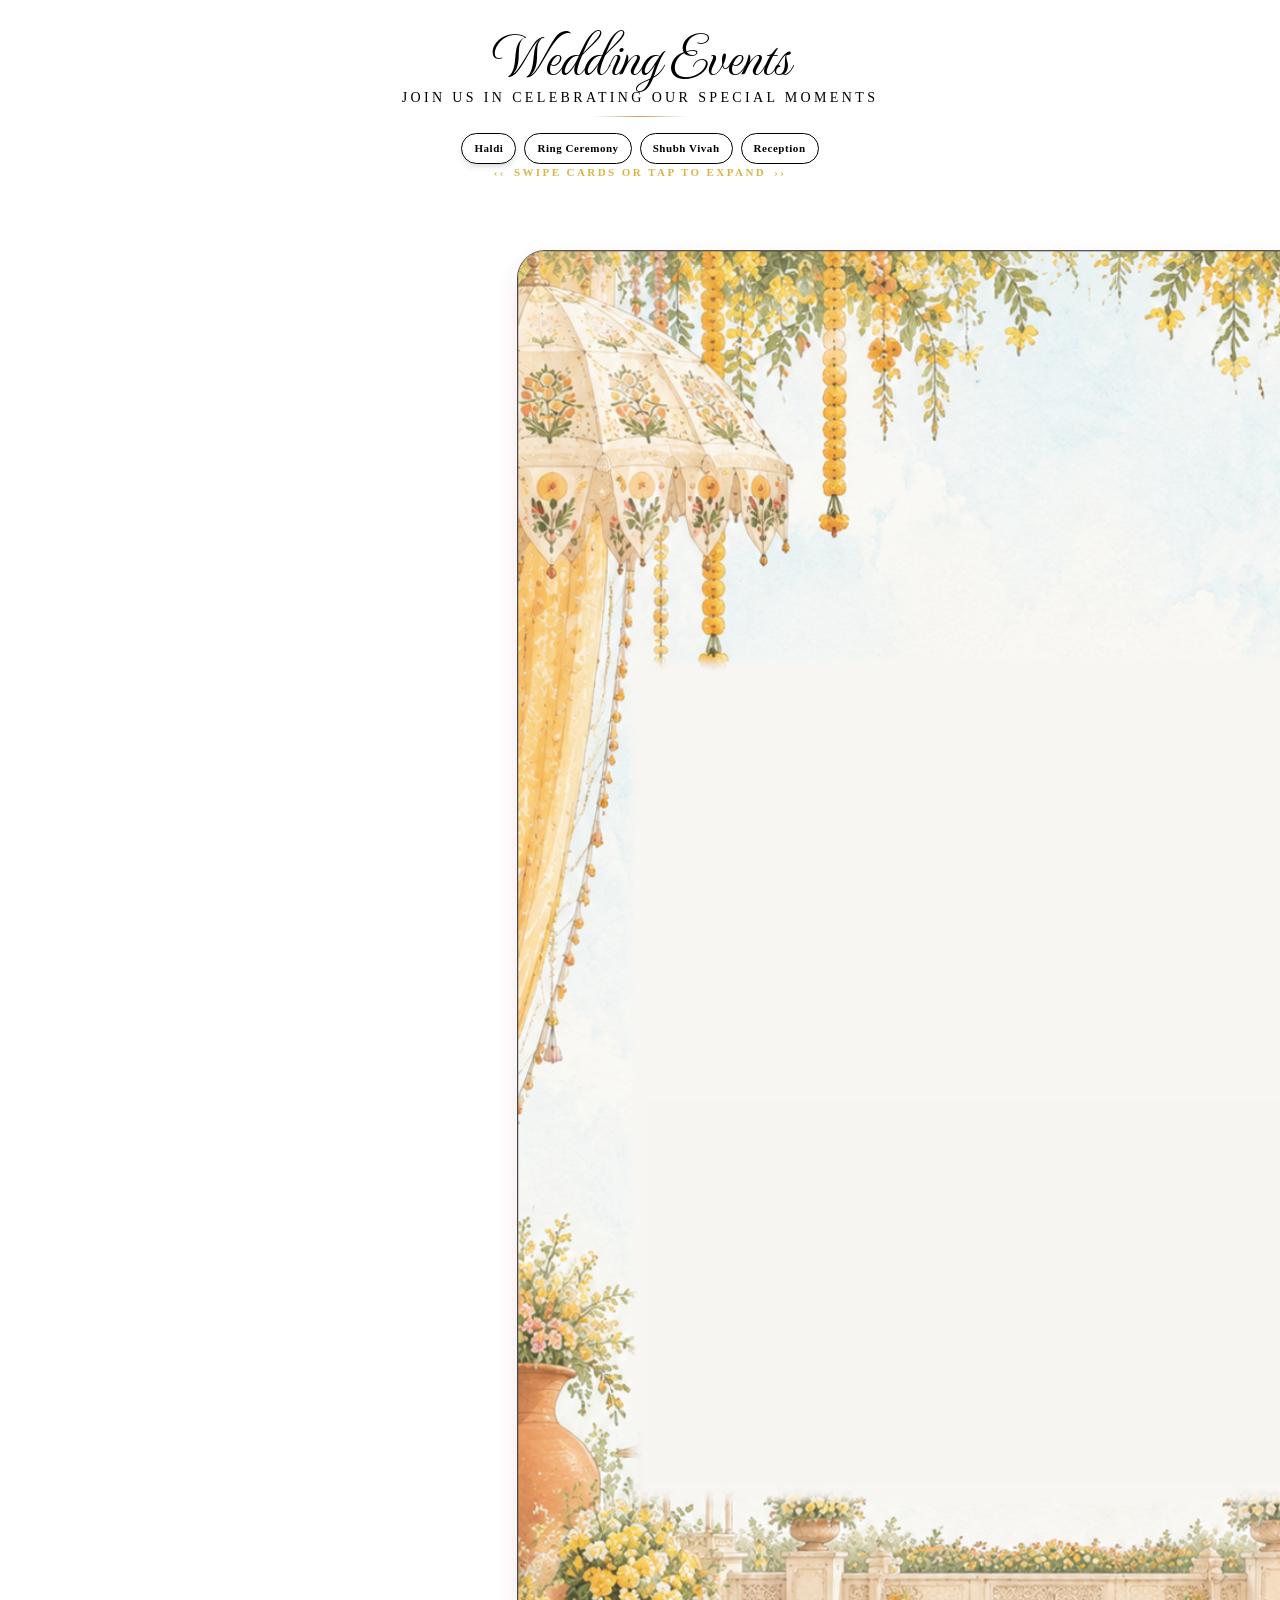
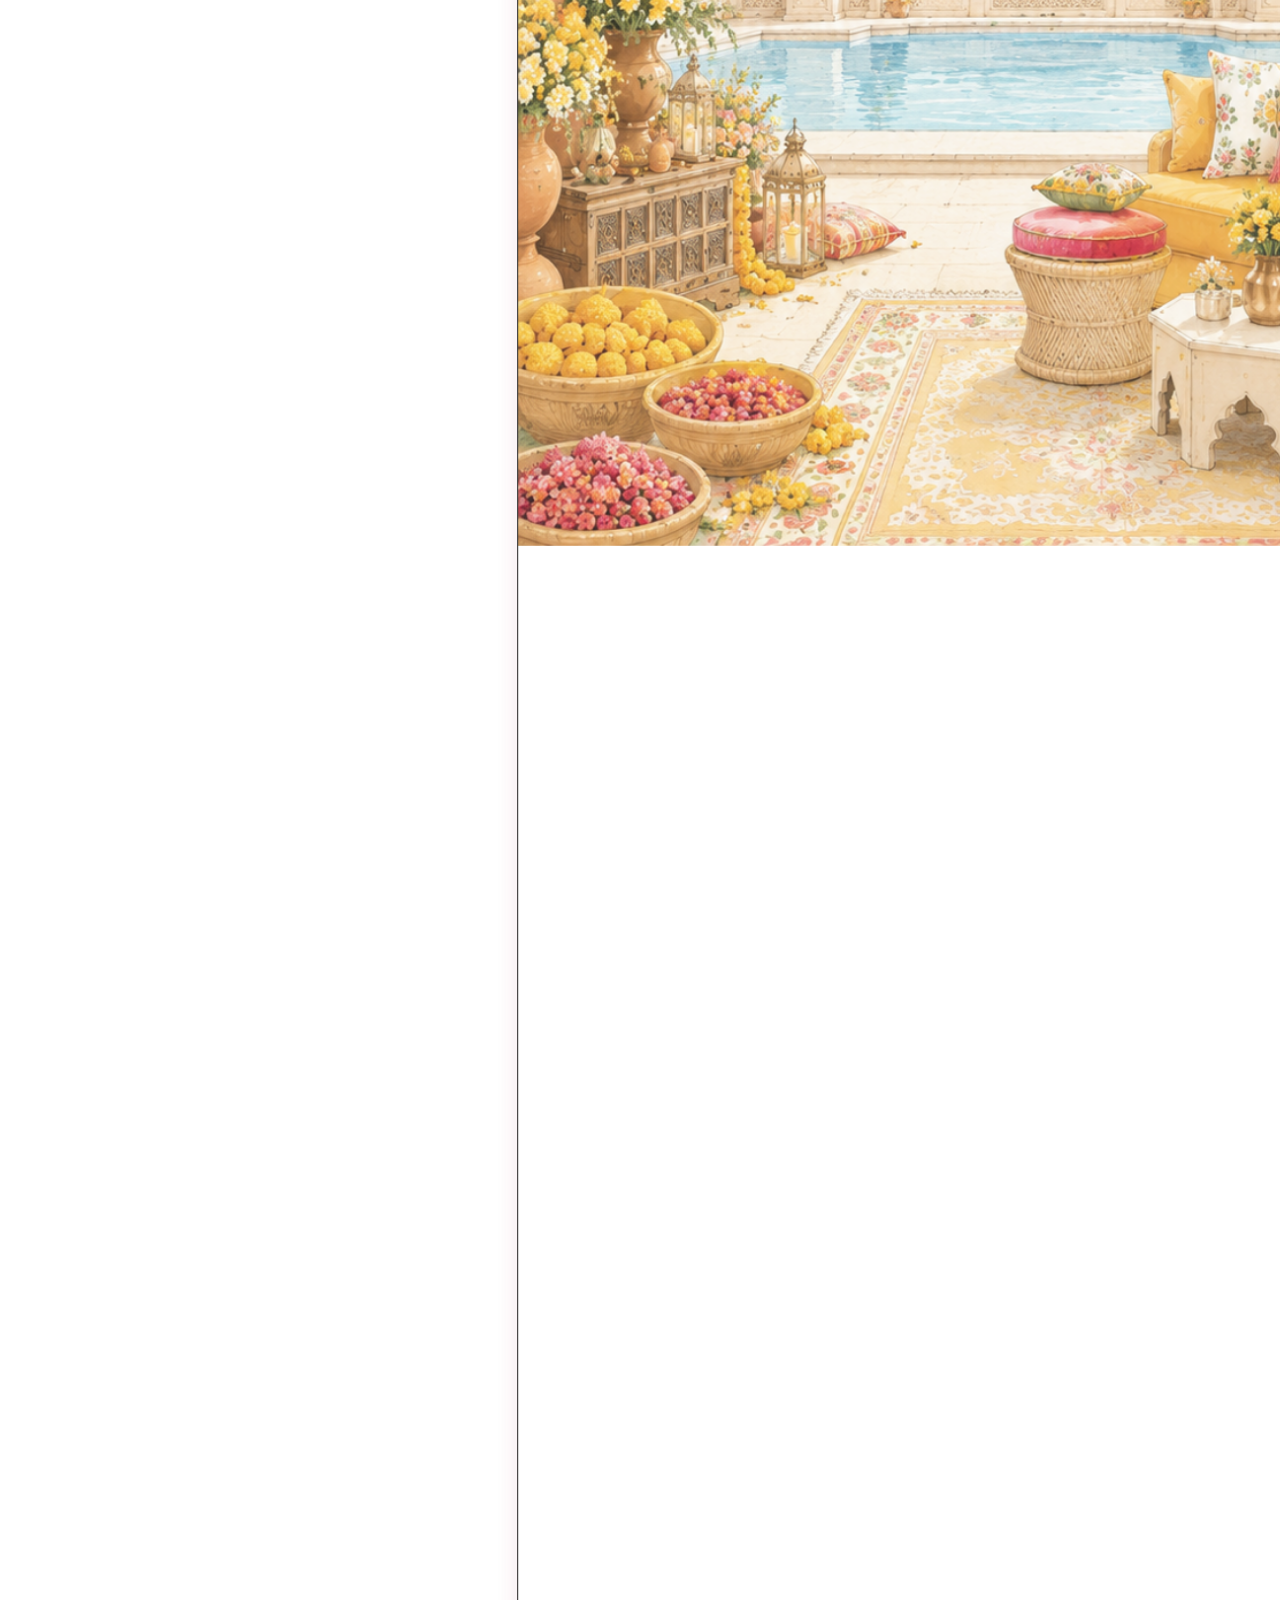
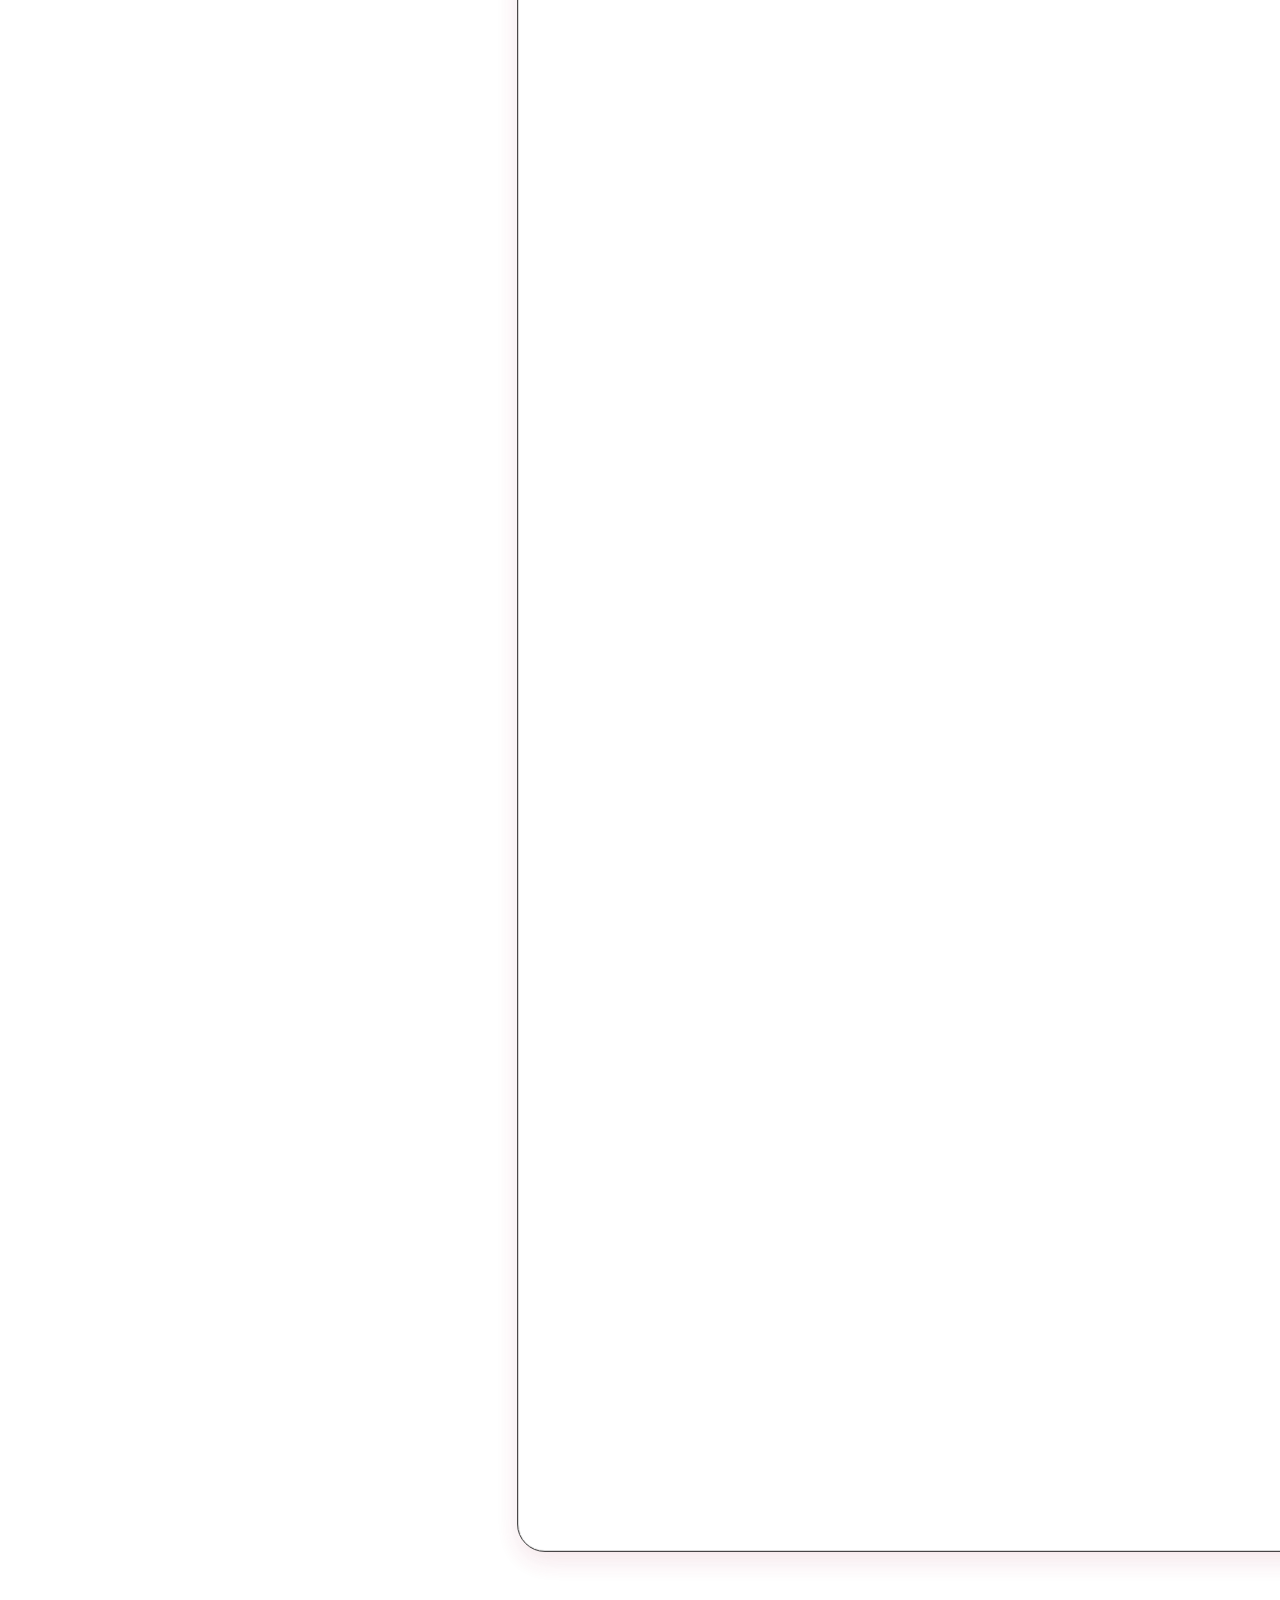
==== commit 53c3709f: "Update wedding invitation theme to light pink, remove S and S from cover, and refine horizontal even" ====
--- a/card_compare_preview.html
+++ b/card_compare_preview.html
@@ -3,7 +3,7 @@
 <head>
   <meta charset="utf-8"/>
   <meta name="viewport" content="width=device-width, initial-scale=1"/>
-  <title>Interactive Event Cards Preview - Touch & Pop Out</title>
+  <title>Interactive Event Cards Preview - Touch and Pop Out</title>
   <link rel="preconnect" href="https://fonts.googleapis.com">
   <link rel="preconnect" href="https://fonts.gstatic.com" crossorigin>
   <link href="https://fonts.googleapis.com/css2?family=Cormorant+Garamond:ital,wght@0,400;0,500;0,600;0,700;1,400;1,600&family=MonteCarlo&family=Tangerine:wght@700&family=Alex+Brush&family=Cinzel:wght@400;500;600;700;800&family=Great+Vibes&family=Playfair+Display:ital,wght@0,500;0,600;0,700;1,500;1,600&display=swap" rel="stylesheet">
@@ -41,16 +41,13 @@
     }
 
     .card-active {
-      box-shadow: 
-        0 30px 60px -12px rgba(97, 21, 34, 0.45),
-        0 16px 32px -8px rgba(196, 157, 104, 0.5),
-        0 0 0 2.5px rgba(212, 175, 55, 0.85) !important;
-      border-color: rgba(212, 175, 55, 0.9) !important;
+      box-shadow: 0 30px 60px -12px rgba(184, 77, 105, 0.42), 0 16px 32px -8px rgba(245, 185, 199, 0.6), 0 0 0 2.5px rgba(232, 140, 162, 0.95) !important;
+      border-color: rgba(232, 140, 162, 0.95) !important;
       z-index: 20;
     }
 
     .card-inactive {
-      box-shadow: 0 10px 24px rgba(0, 0, 0, 0.14) !important;
+      box-shadow: 0 10px 24px rgba(184, 77, 105, 0.16) !important;
       z-index: 10;
     }
   </style>
@@ -61,7 +58,7 @@
     
     <!-- Title -->
     <div class="text-center mb-4 flex flex-col items-center gap-1">
-      <h2 class="font-bikham text-5xl sm:text-6xl text-[#f3e0aa] drop-shadow-md">
+      <h2 class="font-bikham text-5xl sm:text-6xl text-[#fff0f4] drop-shadow-md">
         Wedding Events
       </h2>
       <p class="font-cinzel text-xs sm:text-sm tracking-[0.24em] uppercase text-[#e5c4b0] font-medium">
@@ -72,16 +69,16 @@
 
     <!-- Ceremony Navigation Quick Select Pills -->
     <div class="flex items-center justify-center gap-2 mb-3 overflow-x-auto no-scrollbar max-w-full px-2 py-1">
-      <button type="button" onclick="scrollToEventCard(0)" class="event-nav-pill px-3 py-1.5 rounded-full font-cinzel text-[10.5px] sm:text-[11px] font-bold tracking-wider transition-all duration-300 border bg-[#611522] text-[#f3e0aa] border-[#d4af37] shadow-md">
+      <button type="button" onclick="scrollToEventCard(0)" class="event-nav-pill px-3 py-1.5 rounded-full font-cinzel text-[10.5px] sm:text-[11px] font-bold tracking-wider transition-all duration-300 border bg-[#a8435d] text-[#fff0f4] border-[#d4af37] shadow-md">
         Haldi
       </button>
-      <button type="button" onclick="scrollToEventCard(1)" class="event-nav-pill px-3 py-1.5 rounded-full font-cinzel text-[10.5px] sm:text-[11px] font-semibold tracking-wider transition-all duration-300 border bg-white/10 text-white/80 border-[#e5c4b0]/40 hover:bg-white/20">
+      <button type="button" onclick="scrollToEventCard(1)" class="event-nav-pill px-3 py-1.5 rounded-full font-cinzel text-[10.5px] sm:text-[11px] font-semibold tracking-wider transition-all duration-300 border bg-white/10 text-white/80 border-[#f5cad4]/60 hover:bg-white/20">
         Ring Ceremony
       </button>
-      <button type="button" onclick="scrollToEventCard(2)" class="event-nav-pill px-3 py-1.5 rounded-full font-cinzel text-[10.5px] sm:text-[11px] font-semibold tracking-wider transition-all duration-300 border bg-white/10 text-white/80 border-[#e5c4b0]/40 hover:bg-white/20">
+      <button type="button" onclick="scrollToEventCard(2)" class="event-nav-pill px-3 py-1.5 rounded-full font-cinzel text-[10.5px] sm:text-[11px] font-semibold tracking-wider transition-all duration-300 border bg-white/10 text-white/80 border-[#f5cad4]/60 hover:bg-white/20">
         Shubh Vivah
       </button>
-      <button type="button" onclick="scrollToEventCard(3)" class="event-nav-pill px-3 py-1.5 rounded-full font-cinzel text-[10.5px] sm:text-[11px] font-semibold tracking-wider transition-all duration-300 border bg-white/10 text-white/80 border-[#e5c4b0]/40 hover:bg-white/20">
+      <button type="button" onclick="scrollToEventCard(3)" class="event-nav-pill px-3 py-1.5 rounded-full font-cinzel text-[10.5px] sm:text-[11px] font-semibold tracking-wider transition-all duration-300 border bg-white/10 text-white/80 border-[#f5cad4]/60 hover:bg-white/20">
         Reception
       </button>
     </div>
@@ -93,60 +90,60 @@
 
     <!-- 3D Carousel Track -->
     <div class="w-full relative overflow-visible">
-      <div id="eventsCarousel" class="event-cards-track w-full overflow-x-auto flex gap-4 sm:gap-6 no-scrollbar">
+        <div id="eventsCarousel" class="event-cards-track w-full overflow-x-auto flex gap-4 sm:gap-6 no-scrollbar">
 
         <!-- Card 1: Haldi -->
-        <div onclick="scrollToEventCard(0)" class="card-3d w-[60vw] max-w-[245px] sm:w-[260px] shrink-0 snap-center relative overflow-hidden bg-white border border-[#e5c4b0]/80">
+        <div onclick="scrollToEventCard(0)" class="card-3d w-[76vw] max-w-[285px] sm:w-[290px] shrink-0 snap-center relative overflow-hidden bg-[#fff8fa] border border-[#f5cad4]">
           <div class="relative w-full aspect-[9/16] overflow-hidden group">
             <img src="assets/template/card3.png" alt="Haldi Utsav" class="w-full h-full object-cover object-center transition-transform duration-700 group-hover:scale-105"/>
             <div class="absolute top-[23%] inset-x-[8%] bottom-[36%] flex flex-col items-center justify-center text-center pointer-events-none select-none">
-              <h3 class="font-bikham text-3xl sm:text-4xl text-[#964860] leading-none mb-1 font-normal drop-shadow-xs">
+              <h3 class="font-bikham text-3xl sm:text-4xl text-[#a8435d] leading-none mb-1 font-normal drop-shadow-xs">
                 Turmeric Tales
               </h3>
-              <p class="font-cinzel text-[8.5px] sm:text-[9.5px] uppercase tracking-[0.2em] text-[#9a5416] font-semibold mb-2.5">
-                SPLASHES OF SUNSHINE &amp; BLESSINGS
-              </p>
-              <div class="flex items-center justify-center gap-1.5 text-[#853e0d] font-cinzel text-[10px] sm:text-[11px] font-bold tracking-[0.2em] uppercase">
+              <p class="font-cinzel text-[8.5px] sm:text-[9.5px] uppercase tracking-[0.2em] text-[#b85a73] font-semibold mb-2.5">
+                SPLASHES OF SUNSHINE AND BLESSINGS
+              </p>
+              <div class="flex items-center justify-center gap-1.5 text-[#9c3b53] font-cinzel text-[10px] sm:text-[11px] font-bold tracking-[0.2em] uppercase">
                 <span>THURSDAY</span>
-                <span class="text-[#c49d68] text-sm">|</span>
-                <span class="font-bold text-base sm:text-lg text-[#611522] tracking-normal px-0.5">28</span>
-                <span class="text-[#c49d68] text-sm">|</span>
+                <span class="text-[#e293a7] text-sm">|</span>
+                <span class="font-bold text-base sm:text-lg text-[#a8435d] tracking-normal px-0.5">28</span>
+                <span class="text-[#e293a7] text-sm">|</span>
                 <span>JANUARY</span>
               </div>
-              <p class="font-cinzel text-[11px] font-bold text-[#853e0d] tracking-[0.22em] mt-0.5">2027</p>
-              <div class="w-10 h-[0.5px] bg-[#c49d68]/60 my-2"></div>
-              <p class="font-cinzel text-[10px] sm:text-[10.5px] uppercase tracking-[0.2em] text-[#9a5416] font-semibold">
+              <p class="font-cinzel text-[11px] font-bold text-[#9c3b53] tracking-[0.22em] mt-0.5">2027</p>
+              <div class="w-10 h-[0.5px] bg-[#e293a7]/70 my-2"></div>
+              <p class="font-cinzel text-[10px] sm:text-[10.5px] uppercase tracking-[0.2em] text-[#b85a73] font-semibold">
                 11:00 AM ONWARDS
               </p>
-              <p class="font-cinzel text-[11px] sm:text-[11.5px] uppercase tracking-[0.2em] text-[#611522] font-bold mt-1">
+              <p class="font-cinzel text-[11px] sm:text-[11.5px] uppercase tracking-[0.2em] text-[#a8435d] font-bold mt-1">
                 SILK CITY HOTEL
               </p>
             </div>
-            <div class="absolute inset-x-0 bottom-0 h-16 bg-gradient-to-t from-[#360912]/80 via-[#360912]/30 to-transparent pointer-events-none"></div>
+            <div class="absolute inset-x-0 bottom-0 h-16 bg-gradient-to-t from-[#731f35]/65 via-[#9c3b53]/20 to-transparent pointer-events-none"></div>
           </div>
         </div>
 
         <!-- Card 2: Ring Ceremony -->
-        <div onclick="scrollToEventCard(1)" class="card-3d w-[60vw] max-w-[245px] sm:w-[260px] shrink-0 snap-center relative overflow-hidden bg-white border border-[#e5c4b0]/80">
+        <div onclick="scrollToEventCard(1)" class="card-3d w-[76vw] max-w-[285px] sm:w-[290px] shrink-0 snap-center relative overflow-hidden bg-[#fff8fa] border border-[#f5cad4]">
           <div class="relative w-full aspect-[9/16] overflow-hidden group">
             <img src="assets/template/card2.png" alt="Ring Ceremony" class="w-full h-full object-cover object-center transition-transform duration-700 group-hover:scale-105"/>
             <div class="absolute top-[23%] inset-x-[8%] bottom-[39%] flex flex-col items-center justify-center text-center pointer-events-none select-none text-white">
               <h3 class="font-bikham text-3xl sm:text-4xl text-[#fff4e0] leading-none mb-1 font-normal drop-shadow-xs">
                 Ring Ceremony
               </h3>
-              <p class="font-cinzel text-[8.5px] sm:text-[9.5px] uppercase tracking-[0.2em] text-[#f3e0aa] font-semibold mb-2.5">
-                EXCHANGE OF RINGS, MUSIC &amp; SANGEET
-              </p>
-              <div class="flex items-center justify-center gap-1.5 text-[#f3e0aa] font-cinzel text-[10px] sm:text-[11px] font-bold tracking-[0.2em] uppercase">
+              <p class="font-cinzel text-[8.5px] sm:text-[9.5px] uppercase tracking-[0.2em] text-[#fff0f4] font-semibold mb-2.5">
+                EXCHANGE OF RINGS, MUSIC AND SANGEET
+              </p>
+              <div class="flex items-center justify-center gap-1.5 text-[#fff0f4] font-cinzel text-[10px] sm:text-[11px] font-bold tracking-[0.2em] uppercase">
                 <span>THURSDAY</span>
                 <span class="text-[#d4af37] text-sm">|</span>
                 <span class="font-bold text-base sm:text-lg text-white tracking-normal px-0.5">28</span>
                 <span class="text-[#d4af37] text-sm">|</span>
                 <span>JANUARY</span>
               </div>
-              <p class="font-cinzel text-[11px] font-bold text-[#f3e0aa] tracking-[0.22em] mt-0.5">2027</p>
+              <p class="font-cinzel text-[11px] font-bold text-[#fff0f4] tracking-[0.22em] mt-0.5">2027</p>
               <div class="w-10 h-[0.5px] bg-[#d4af37]/70 my-2"></div>
-              <p class="font-cinzel text-[10px] sm:text-[10.5px] uppercase tracking-[0.2em] text-[#f3e0aa] font-semibold">
+              <p class="font-cinzel text-[10px] sm:text-[10.5px] uppercase tracking-[0.2em] text-[#fff0f4] font-semibold">
                 7:00 PM ONWARDS
               </p>
               <p class="font-cinzel text-[11px] sm:text-[11.5px] uppercase tracking-[0.2em] text-white font-bold mt-1">
@@ -158,64 +155,64 @@
         </div>
 
         <!-- Card 3: Shubh Vivah -->
-        <div onclick="scrollToEventCard(2)" class="card-3d w-[60vw] max-w-[245px] sm:w-[260px] shrink-0 snap-center relative overflow-hidden bg-white border border-[#e5c4b0]/80">
+        <div onclick="scrollToEventCard(2)" class="card-3d w-[76vw] max-w-[285px] sm:w-[290px] shrink-0 snap-center relative overflow-hidden bg-[#fff8fa] border border-[#f5cad4]">
           <div class="relative w-full aspect-[9/16] overflow-hidden group">
             <img src="assets/template/card5.png" alt="Shubh Vivah" class="w-full h-full object-cover object-center transition-transform duration-700 group-hover:scale-105"/>
             <div class="absolute top-[16%] inset-x-[6%] bottom-[54%] flex flex-col items-center justify-center text-center pointer-events-none select-none">
-              <h3 class="font-bikham text-3xl sm:text-4xl text-[#964860] leading-none mb-1 font-normal drop-shadow-xs">
-                Shubh Vivah &amp; Phere
+              <h3 class="font-bikham text-3xl sm:text-4xl text-[#a8435d] leading-none mb-1 font-normal drop-shadow-xs">
+                Shubh Vivah and Phere
               </h3>
-              <p class="font-cinzel text-[8.5px] sm:text-[9px] uppercase tracking-[0.2em] text-[#9a5416] font-semibold mb-2">
+              <p class="font-cinzel text-[8.5px] sm:text-[9px] uppercase tracking-[0.2em] text-[#b85a73] font-semibold mb-2">
                 THE SACRED SEVEN VOWS AROUND THE FIRE
               </p>
-              <div class="flex items-center justify-center gap-1.5 text-[#853e0d] font-cinzel text-[10px] sm:text-[11px] font-bold tracking-[0.2em] uppercase">
+              <div class="flex items-center justify-center gap-1.5 text-[#9c3b53] font-cinzel text-[10px] sm:text-[11px] font-bold tracking-[0.2em] uppercase">
                 <span>FRIDAY</span>
-                <span class="text-[#c49d68] text-sm">|</span>
-                <span class="font-bold text-base sm:text-lg text-[#611522] tracking-normal px-0.5">29</span>
-                <span class="text-[#c49d68] text-sm">|</span>
+                <span class="text-[#e293a7] text-sm">|</span>
+                <span class="font-bold text-base sm:text-lg text-[#a8435d] tracking-normal px-0.5">29</span>
+                <span class="text-[#e293a7] text-sm">|</span>
                 <span>JANUARY</span>
               </div>
-              <p class="font-cinzel text-[11px] font-bold text-[#853e0d] tracking-[0.22em] mt-0.5">2027</p>
-              <div class="w-10 h-[0.5px] bg-[#c49d68]/60 my-2"></div>
-              <p class="font-cinzel text-[10px] sm:text-[10.5px] uppercase tracking-[0.2em] text-[#9a5416] font-semibold">
+              <p class="font-cinzel text-[11px] font-bold text-[#9c3b53] tracking-[0.22em] mt-0.5">2027</p>
+              <div class="w-10 h-[0.5px] bg-[#e293a7]/70 my-2"></div>
+              <p class="font-cinzel text-[10px] sm:text-[10.5px] uppercase tracking-[0.2em] text-[#b85a73] font-semibold">
                 BARAAT: 4:00 PM &bull; PHERE: 6:00 PM
               </p>
-              <p class="font-cinzel text-[11px] sm:text-[11.5px] uppercase tracking-[0.2em] text-[#611522] font-bold mt-1">
+              <p class="font-cinzel text-[11px] sm:text-[11.5px] uppercase tracking-[0.2em] text-[#a8435d] font-bold mt-1">
                 THE CLARKS, VARANASI
               </p>
             </div>
-            <div class="absolute inset-x-0 bottom-0 h-16 bg-gradient-to-t from-[#360912]/80 via-[#360912]/30 to-transparent pointer-events-none"></div>
+            <div class="absolute inset-x-0 bottom-0 h-16 bg-gradient-to-t from-[#731f35]/65 via-[#9c3b53]/20 to-transparent pointer-events-none"></div>
           </div>
         </div>
 
         <!-- Card 4: Royal Reception -->
-        <div onclick="scrollToEventCard(3)" class="card-3d w-[60vw] max-w-[245px] sm:w-[260px] shrink-0 snap-center relative overflow-hidden bg-white border border-[#e5c4b0]/80">
+        <div onclick="scrollToEventCard(3)" class="card-3d w-[76vw] max-w-[285px] sm:w-[290px] shrink-0 snap-center relative overflow-hidden bg-[#fff8fa] border border-[#f5cad4]">
           <div class="relative w-full aspect-[9/16] overflow-hidden group">
             <img src="assets/template/card6.png" alt="Royal Reception" class="w-full h-full object-cover object-center transition-transform duration-700 group-hover:scale-105"/>
             <div class="absolute top-[22%] inset-x-[8%] bottom-[38%] flex flex-col items-center justify-center text-center pointer-events-none select-none">
-              <h3 class="font-bikham text-3xl sm:text-4xl text-[#964860] leading-none mb-1 font-normal drop-shadow-xs">
+              <h3 class="font-bikham text-3xl sm:text-4xl text-[#a8435d] leading-none mb-1 font-normal drop-shadow-xs">
                 Royal Reception
               </h3>
-              <p class="font-cinzel text-[8.5px] sm:text-[9.5px] uppercase tracking-[0.2em] text-[#9a5416] font-semibold mb-2.5">
-                DINNER, CONGRATULATIONS &amp; DANCING
-              </p>
-              <div class="flex items-center justify-center gap-1.5 text-[#853e0d] font-cinzel text-[10px] sm:text-[11px] font-bold tracking-[0.2em] uppercase">
+              <p class="font-cinzel text-[8.5px] sm:text-[9.5px] uppercase tracking-[0.2em] text-[#b85a73] font-semibold mb-2.5">
+                DINNER, CONGRATULATIONS AND DANCING
+              </p>
+              <div class="flex items-center justify-center gap-1.5 text-[#9c3b53] font-cinzel text-[10px] sm:text-[11px] font-bold tracking-[0.2em] uppercase">
                 <span>FRIDAY</span>
-                <span class="text-[#c49d68] text-sm">|</span>
-                <span class="font-bold text-base sm:text-lg text-[#611522] tracking-normal px-0.5">29</span>
-                <span class="text-[#c49d68] text-sm">|</span>
+                <span class="text-[#e293a7] text-sm">|</span>
+                <span class="font-bold text-base sm:text-lg text-[#a8435d] tracking-normal px-0.5">29</span>
+                <span class="text-[#e293a7] text-sm">|</span>
                 <span>JANUARY</span>
               </div>
-              <p class="font-cinzel text-[11px] font-bold text-[#853e0d] tracking-[0.22em] mt-0.5">2027</p>
-              <div class="w-10 h-[0.5px] bg-[#c49d68]/60 my-2"></div>
-              <p class="font-cinzel text-[10px] sm:text-[10.5px] uppercase tracking-[0.2em] text-[#9a5416] font-semibold">
+              <p class="font-cinzel text-[11px] font-bold text-[#9c3b53] tracking-[0.22em] mt-0.5">2027</p>
+              <div class="w-10 h-[0.5px] bg-[#e293a7]/70 my-2"></div>
+              <p class="font-cinzel text-[10px] sm:text-[10.5px] uppercase tracking-[0.2em] text-[#b85a73] font-semibold">
                 8:00 PM ONWARDS
               </p>
-              <p class="font-cinzel text-[11px] sm:text-[11.5px] uppercase tracking-[0.2em] text-[#611522] font-bold mt-1">
+              <p class="font-cinzel text-[11px] sm:text-[11.5px] uppercase tracking-[0.2em] text-[#a8435d] font-bold mt-1">
                 GRAND HERITAGE LAWN, THE CLARKS
               </p>
             </div>
-            <div class="absolute inset-x-0 bottom-0 h-16 bg-gradient-to-t from-[#360912]/80 via-[#360912]/30 to-transparent pointer-events-none"></div>
+            <div class="absolute inset-x-0 bottom-0 h-16 bg-gradient-to-t from-[#731f35]/65 via-[#9c3b53]/20 to-transparent pointer-events-none"></div>
           </div>
         </div>
 
@@ -225,14 +222,15 @@
   </div>
 
   <script>
-    function updateSemicircularArc() {
+    let activeCardIndex = 0;
+
+    function updateCarouselState() {
       const carousel = document.getElementById('eventsCarousel');
       if (!carousel) return;
 
       const cards = Array.from(carousel.querySelectorAll('.card-3d'));
       const viewportWidth = carousel.clientWidth;
       const carouselCenter = carousel.scrollLeft + viewportWidth / 2;
-      const maxDistance = viewportWidth * 0.62;
 
       let closestIndex = 0;
       let minOffset = Infinity;
@@ -247,22 +245,16 @@
           closestIndex = index;
         }
 
-        const normalized = Math.max(-1, Math.min(1, offset / maxDistance));
+        const normalized = Math.max(-1, Math.min(1, offset / (viewportWidth * 0.75)));
         const absNorm = Math.abs(normalized);
 
-        // Center card pops out: scale up to 1.15, translateZ +75px forward
-        // Side cards shrink to 0.82, recede -45px
-        const scale = 1.15 - absNorm * 0.33;
-        const translateZ = (1 - absNorm) * 120 - 45;
-        const translateY = Math.pow(absNorm, 1.5) * 16;
-        const rotateY = normalized * 24;
-        const rotateZ = normalized * -2.5;
-        const opacity = 1 - absNorm * 0.36;
-
-        card.style.transform = `perspective(1200px) translateY(${translateY}px) translateZ(${translateZ}px) rotateY(${rotateY}deg) rotateZ(${rotateZ}deg) scale(${scale})`;
-        card.style.opacity = `${opacity}`;
-
-        if (absNorm < 0.22) {
+        const scale = 1.04 - absNorm * 0.12;
+        const opacity = 1 - absNorm * 0.28;
+
+        card.style.transform = "scale(" + scale + ")";
+        card.style.opacity = "" + opacity;
+
+        if (absNorm < 0.25) {
           card.classList.add('card-active');
           card.classList.remove('card-inactive');
         } else {
@@ -271,6 +263,7 @@
         }
       });
 
+      activeCardIndex = closestIndex;
       updateNavPills(closestIndex);
     }
 
@@ -278,9 +271,9 @@
       const pills = document.querySelectorAll('.event-nav-pill');
       pills.forEach((pill, idx) => {
         if (idx === activeIndex) {
-          pill.className = "event-nav-pill px-3 py-1.5 rounded-full font-cinzel text-[10.5px] sm:text-[11px] font-bold tracking-wider transition-all duration-300 border bg-[#611522] text-[#f3e0aa] border-[#d4af37] shadow-md scale-105";
+          pill.className = 'event-nav-pill px-3 py-1.5 rounded-full font-cinzel text-[10.5px] sm:text-[11px] font-bold tracking-wider transition-all duration-300 border bg-[#a8435d] text-[#fff0f4] border-[#f5cad4] shadow-md scale-105';
         } else {
-          pill.className = "event-nav-pill px-3 py-1.5 rounded-full font-cinzel text-[10.5px] sm:text-[11px] font-semibold tracking-wider transition-all duration-300 border bg-white/10 text-white/80 border-[#e5c4b0]/40 hover:bg-white/20";
+          pill.className = 'event-nav-pill px-3 py-1.5 rounded-full font-cinzel text-[10.5px] sm:text-[11px] font-semibold tracking-wider transition-all duration-300 border bg-white/10 text-white/80 border-[#f5cad4]/60 hover:bg-white/20';
         }
       });
     }
@@ -289,18 +282,39 @@
       const carousel = document.getElementById('eventsCarousel');
       if (!carousel) return;
       const cards = Array.from(carousel.querySelectorAll('.card-3d'));
-      if (cards[index]) {
-        cards[index].scrollIntoView({ behavior: 'smooth', block: 'nearest', inline: 'center' });
+      const targetIndex = Math.max(0, Math.min(cards.length - 1, index));
+      const card = cards[targetIndex];
+      if (card) {
+        const targetLeft = card.offsetLeft - (carousel.clientWidth - card.clientWidth) / 2;
+        carousel.scrollTo({ left: targetLeft, behavior: 'smooth' });
       }
     }
 
     const carouselEl = document.getElementById('eventsCarousel');
     if (carouselEl) {
       carouselEl.addEventListener('scroll', () => {
-        window.requestAnimationFrame(updateSemicircularArc);
+        window.requestAnimationFrame(updateCarouselState);
       }, { passive: true });
-      window.addEventListener('resize', updateSemicircularArc);
-      setTimeout(updateSemicircularArc, 150);
+      window.addEventListener('resize', updateCarouselState);
+
+      let isDown = false;
+      let startX, scrollLeft;
+      carouselEl.addEventListener('mousedown', (e) => {
+        isDown = true;
+        startX = e.pageX - carouselEl.offsetLeft;
+        scrollLeft = carouselEl.scrollLeft;
+      });
+      carouselEl.addEventListener('mouseleave', () => { isDown = false; });
+      carouselEl.addEventListener('mouseup', () => { isDown = false; });
+      carouselEl.addEventListener('mousemove', (e) => {
+        if (!isDown) return;
+        e.preventDefault();
+        const x = e.pageX - carouselEl.offsetLeft;
+        const walk = (x - startX) * 1.5;
+        carouselEl.scrollLeft = scrollLeft - walk;
+      });
+
+      setTimeout(updateCarouselState, 150);
     }
   </script>
 </body>
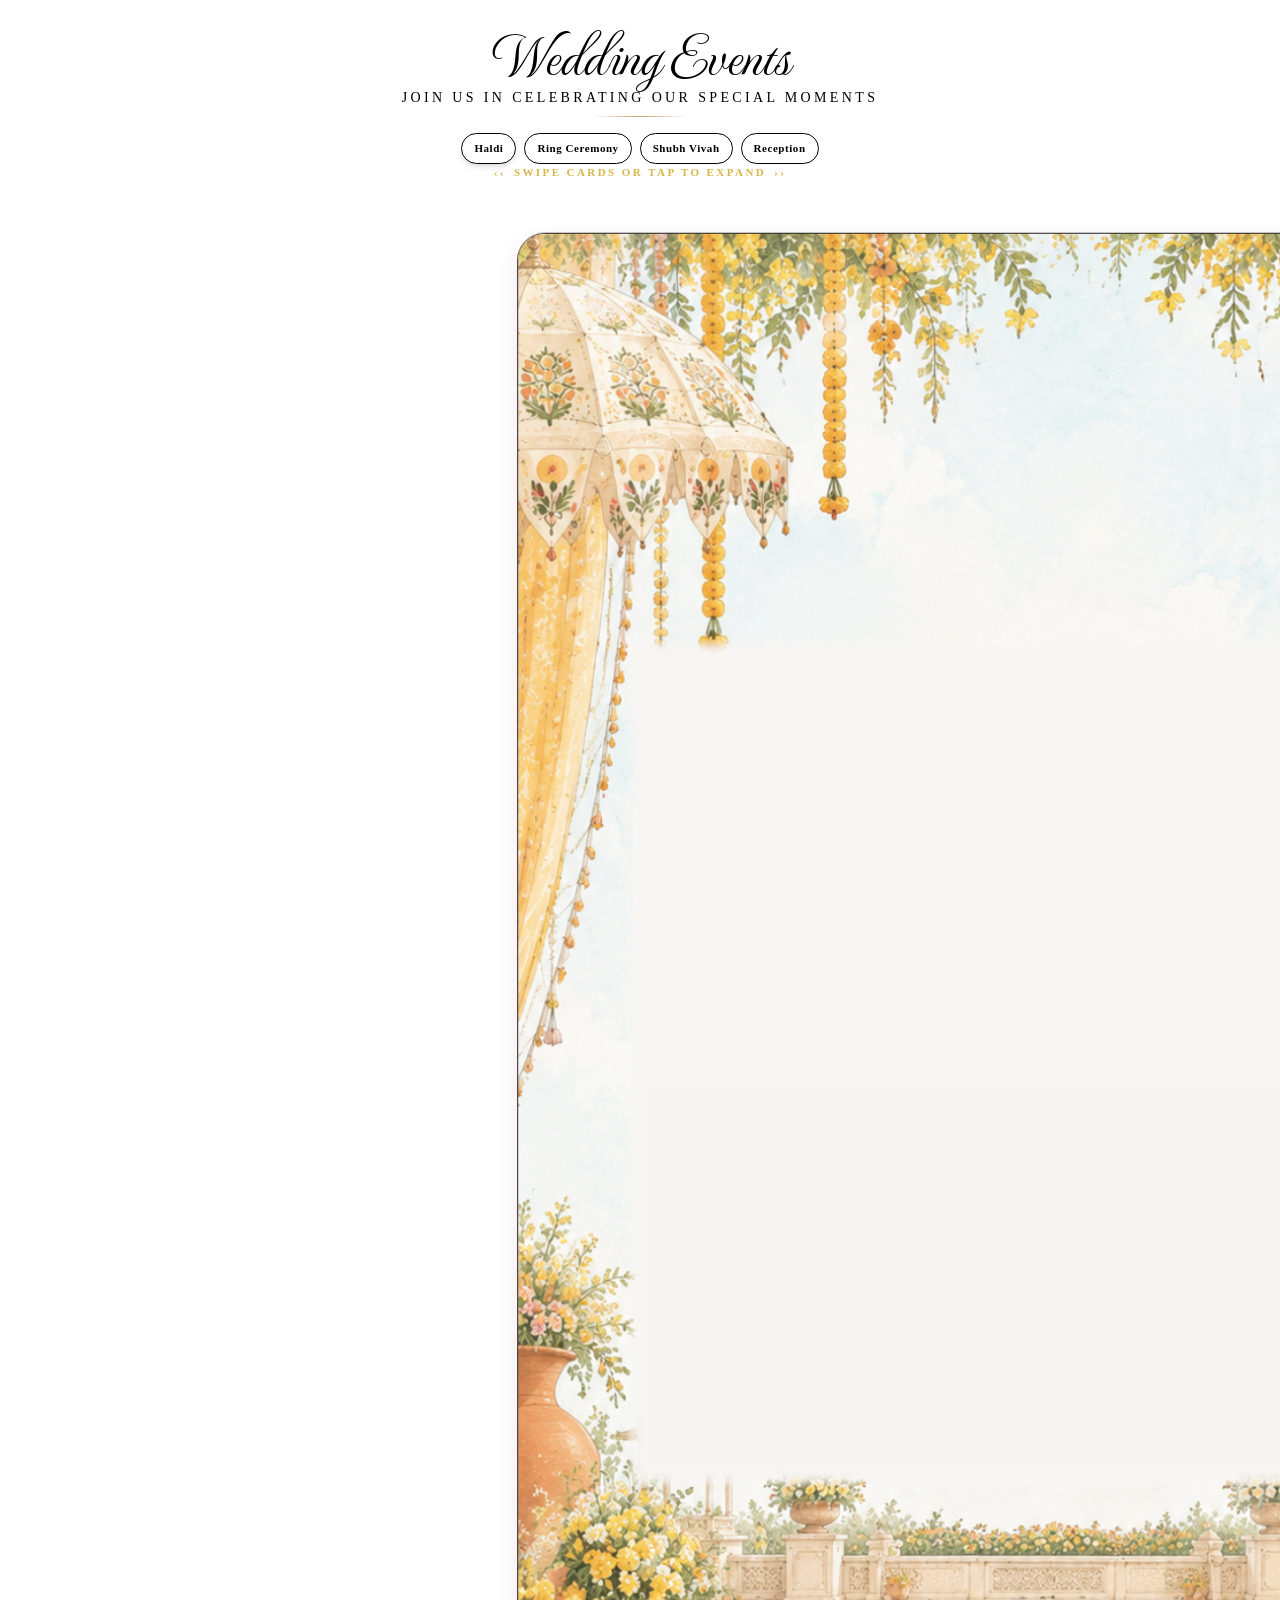
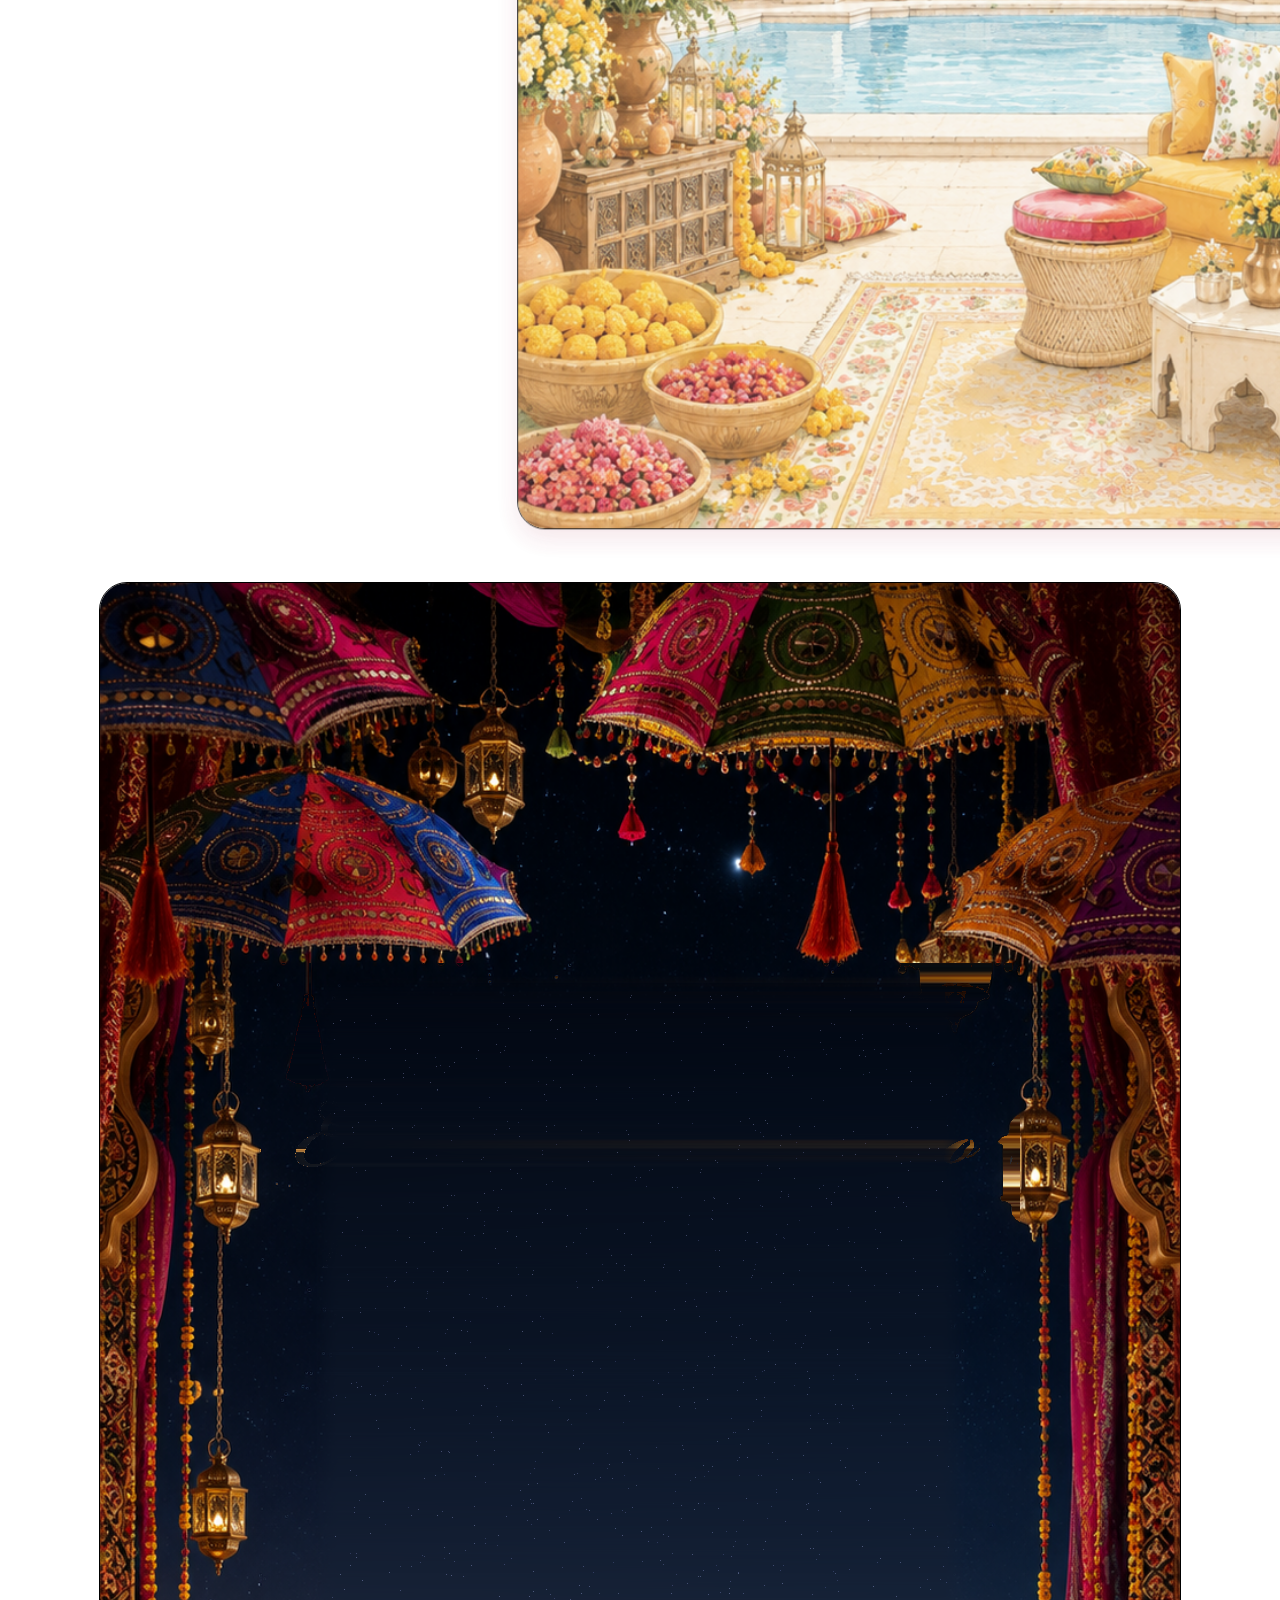
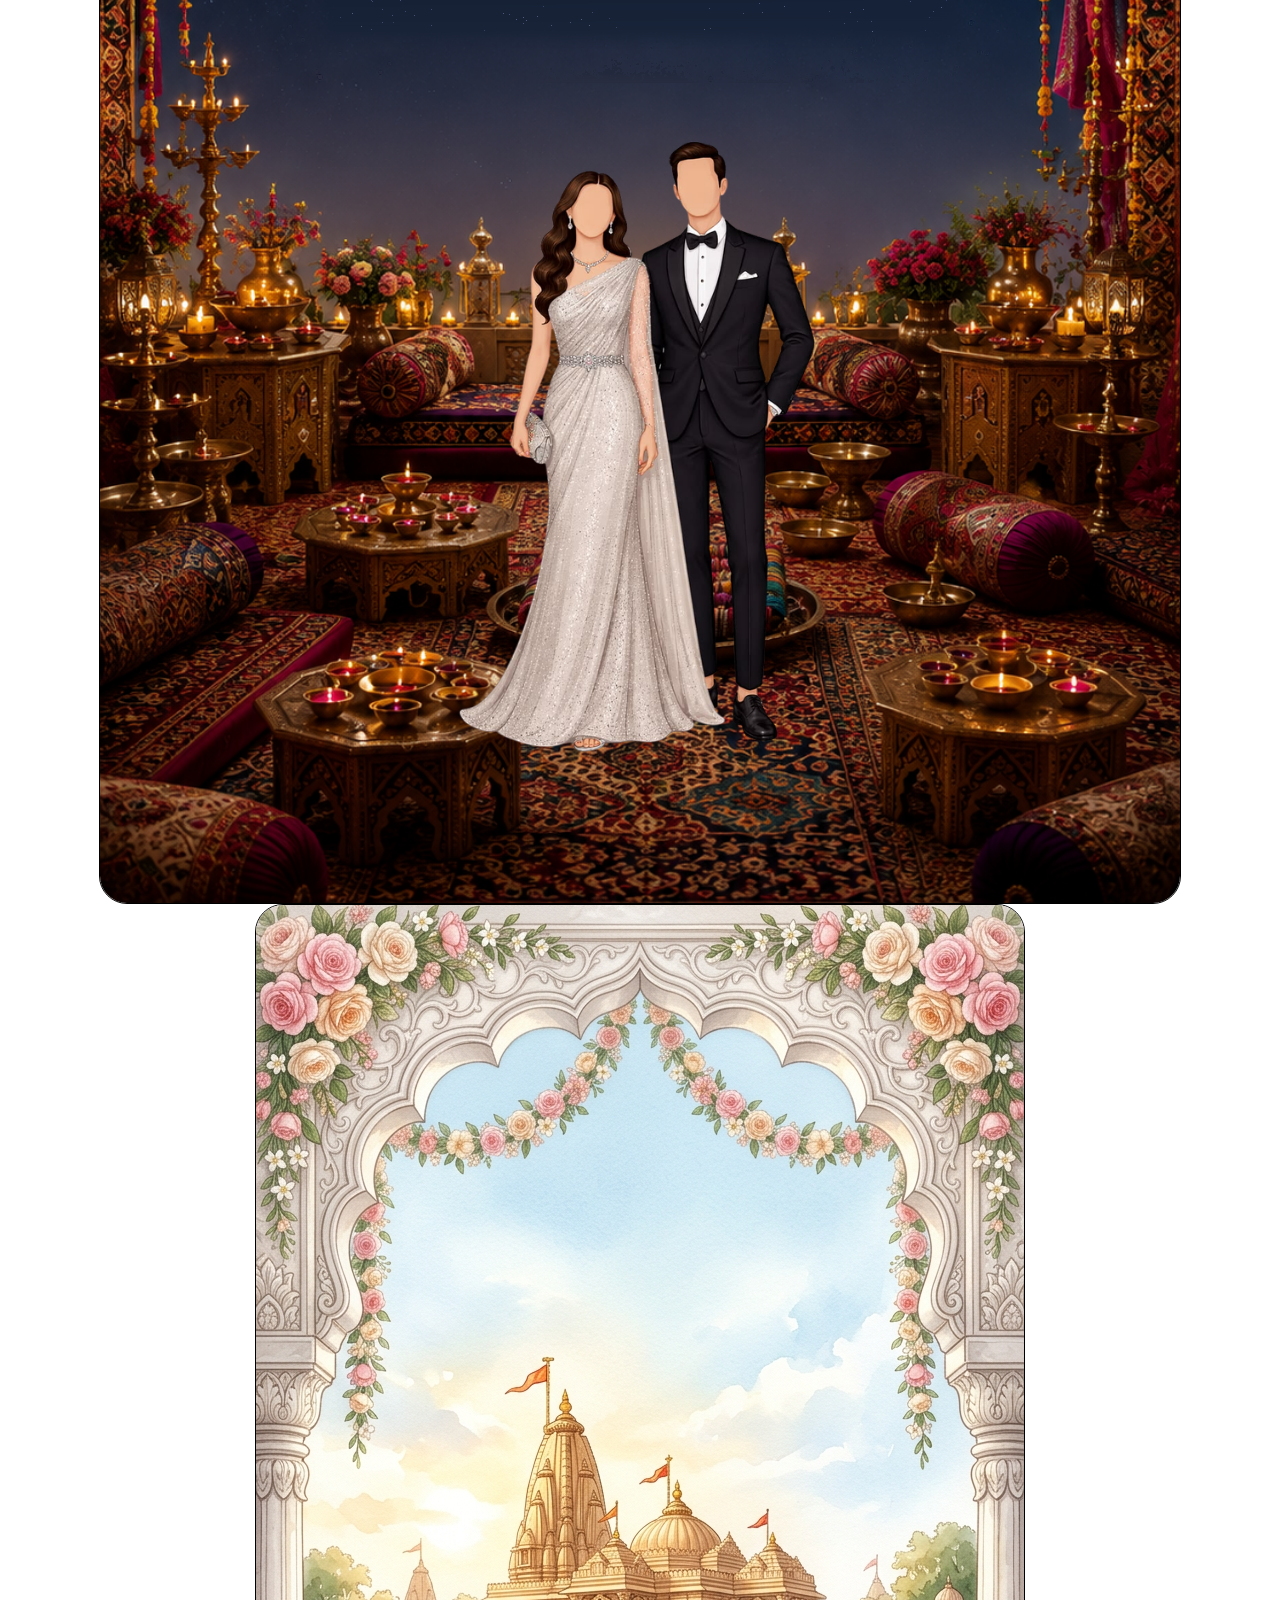
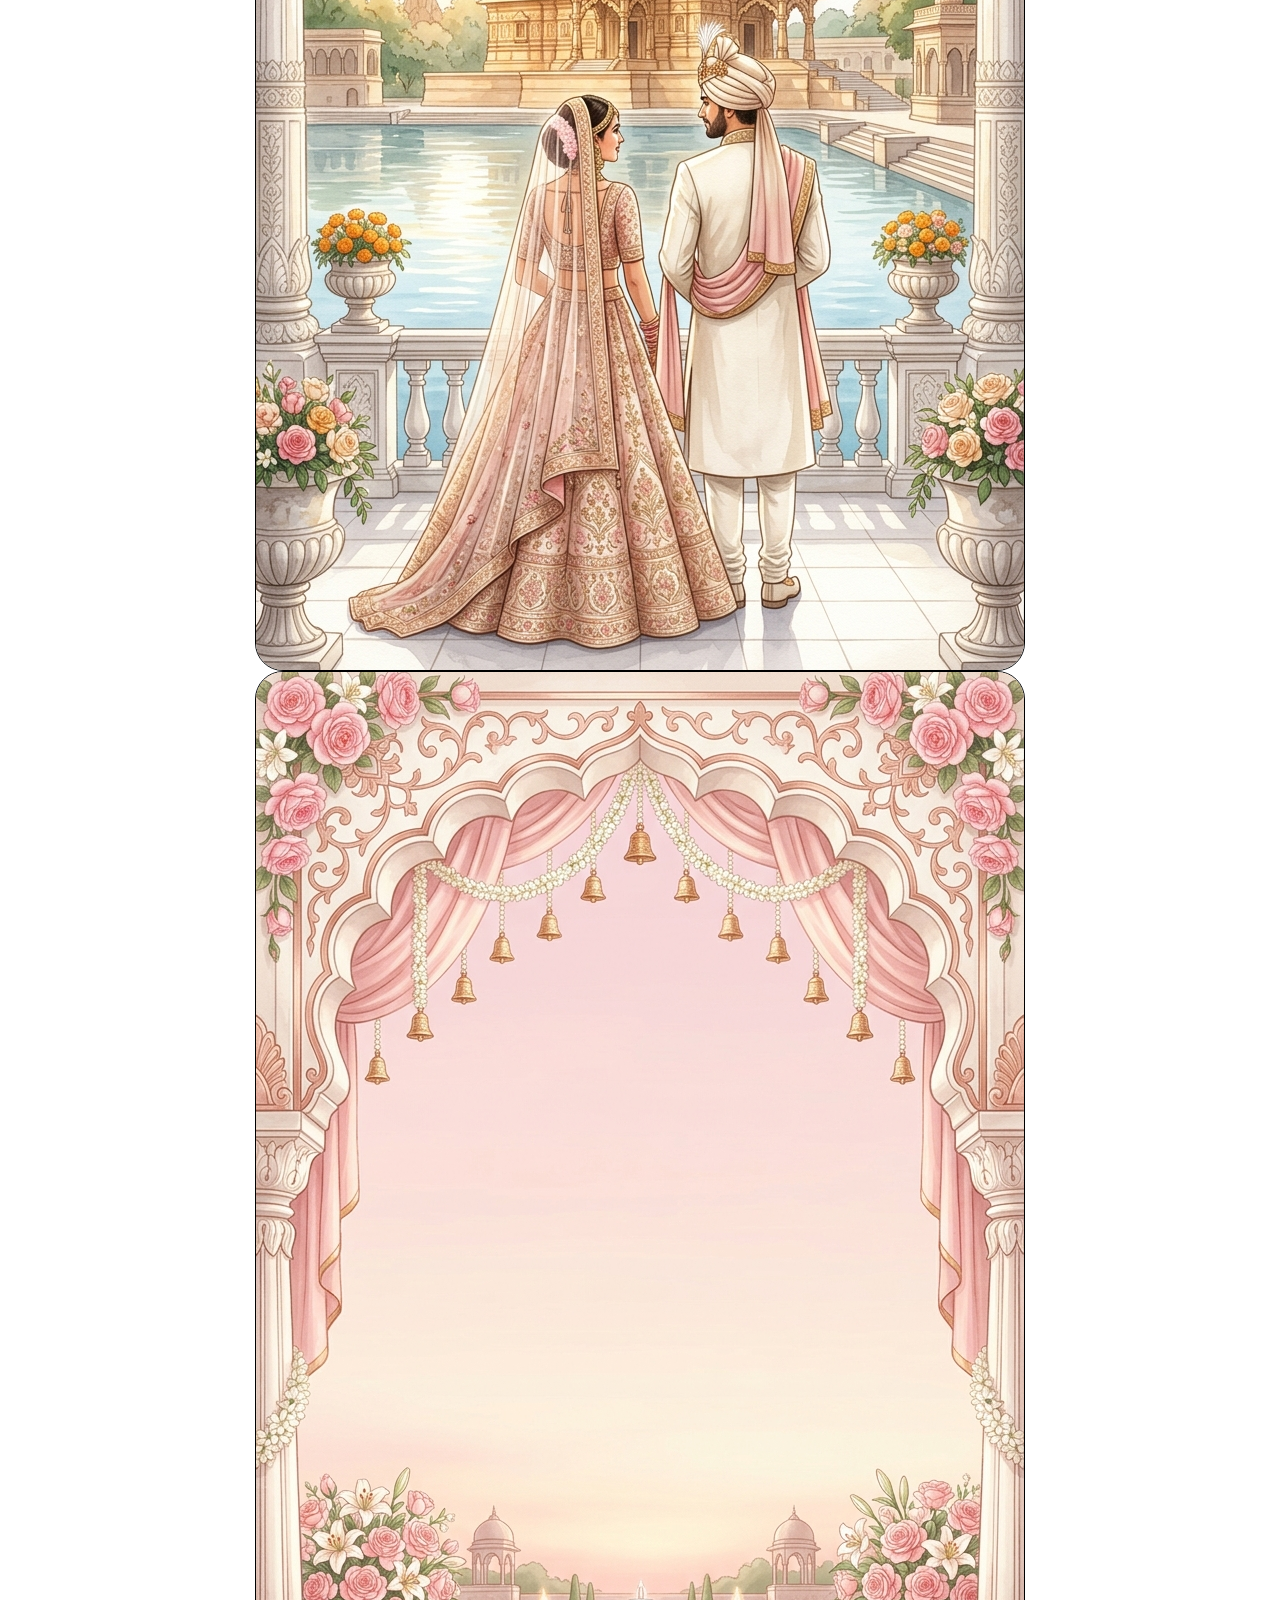
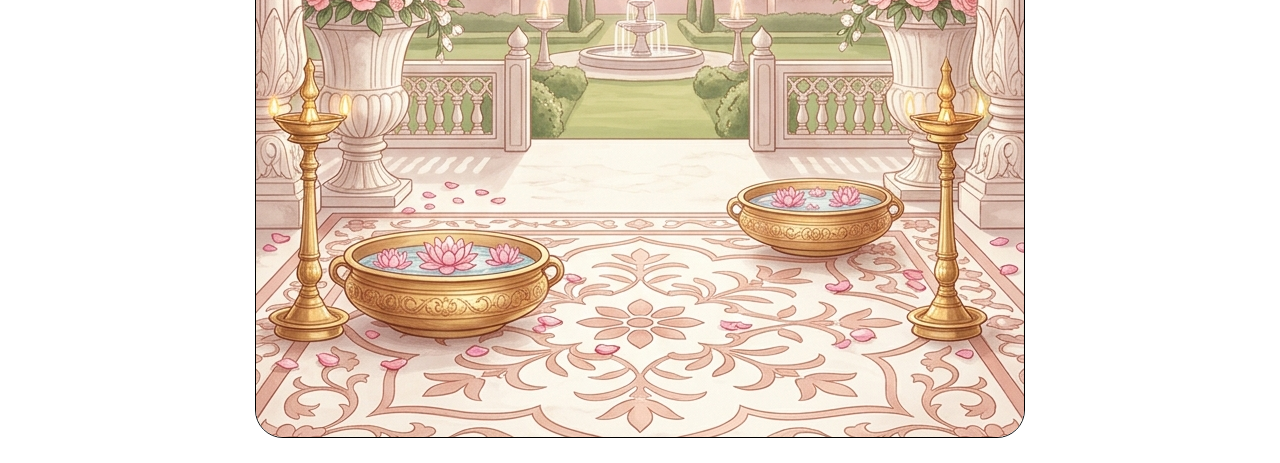
==== commit 3015928b: "Update wedding invitation: pastel light pink theme, Hindu mandir doors, bold lineage, touch-only roy" ====
--- a/card_compare_preview.html
+++ b/card_compare_preview.html
@@ -90,38 +90,168 @@
 
     <!-- 3D Carousel Track -->
     <div class="w-full relative overflow-visible">
-        <div id="eventsCarousel" class="event-cards-track w-full overflow-x-auto flex gap-4 sm:gap-6 no-scrollbar">
-
-        <!-- Card 1: Haldi -->
-        <div onclick="scrollToEventCard(0)" class="card-3d w-[76vw] max-w-[285px] sm:w-[290px] shrink-0 snap-center relative overflow-hidden bg-[#fff8fa] border border-[#f5cad4]">
-          <div class="relative w-full aspect-[9/16] overflow-hidden group">
-            <img src="assets/template/card3.png" alt="Haldi Utsav" class="w-full h-full object-cover object-center transition-transform duration-700 group-hover:scale-105"/>
-            <div class="absolute top-[23%] inset-x-[8%] bottom-[36%] flex flex-col items-center justify-center text-center pointer-events-none select-none">
-              <h3 class="font-bikham text-3xl sm:text-4xl text-[#a8435d] leading-none mb-1 font-normal drop-shadow-xs">
-                Turmeric Tales
-              </h3>
-              <p class="font-cinzel text-[8.5px] sm:text-[9.5px] uppercase tracking-[0.2em] text-[#b85a73] font-semibold mb-2.5">
-                SPLASHES OF SUNSHINE AND BLESSINGS
-              </p>
-              <div class="flex items-center justify-center gap-1.5 text-[#9c3b53] font-cinzel text-[10px] sm:text-[11px] font-bold tracking-[0.2em] uppercase">
-                <span>THURSDAY</span>
-                <span class="text-[#e293a7] text-sm">|</span>
-                <span class="font-bold text-base sm:text-lg text-[#a8435d] tracking-normal px-0.5">28</span>
-                <span class="text-[#e293a7] text-sm">|</span>
-                <span>JANUARY</span>
-              </div>
-              <p class="font-cinzel text-[11px] font-bold text-[#9c3b53] tracking-[0.22em] mt-0.5">2027</p>
-              <div class="w-10 h-[0.5px] bg-[#e293a7]/70 my-2"></div>
-              <p class="font-cinzel text-[10px] sm:text-[10.5px] uppercase tracking-[0.2em] text-[#b85a73] font-semibold">
-                11:00 AM ONWARDS
-              </p>
-              <p class="font-cinzel text-[11px] sm:text-[11.5px] uppercase tracking-[0.2em] text-[#a8435d] font-bold mt-1">
-                SILK CITY HOTEL
-              </p>
-            </div>
-            <div class="absolute inset-x-0 bottom-0 h-16 bg-gradient-to-t from-[#731f35]/65 via-[#9c3b53]/20 to-transparent pointer-events-none"></div>
-          </div>
+        <div id="eventsCarousel" class="event-cards-track w-full overflow-x-auto flex gap-4 sm:gap-6 py-6 no-scrollbar">
+
+          <!-- Card 1: Turmeric Tales (Haldi) - 28 Jan, 11:00 AM @ Silk City Hotel -->
+          <div onclick="scrollToEventCard(0)" class="card-3d w-[76vw] max-w-[285px] sm:w-[290px] shrink-0 snap-center relative overflow-hidden bg-[#fff8fa] border border-[#f5cad4]">
+            <div class="relative w-full aspect-[9/16] overflow-hidden group">
+              <img src="assets/template/card3.png" alt="Haldi Utsav" class="w-full h-full object-cover object-center transition-transform duration-700 group-hover:scale-105"/>
+              
+              <!-- Clean Central Ceremony Details with Luminous Backdrop -->
+              <div class="absolute top-[18%] sm:top-[20%] inset-x-[4%] flex flex-col items-center justify-center text-center pointer-events-none select-none z-10 px-3 py-2.5 rounded-3xl" style="background: radial-gradient(ellipse 95% 85% at 50% 50%, rgba(255, 255, 255, 0.9) 0%, rgba(255, 255, 255, 0.75) 45%, rgba(255, 255, 255, 0.3) 80%, transparent 100%);">
+                <h3 class="font-bikham text-3xl sm:text-4xl text-[#580d1e] leading-none mb-0.5 font-normal drop-shadow-xs">
+                  Turmeric Tales
+                </h3>
+                <p class="font-cinzel text-[8.5px] sm:text-[9.5px] uppercase tracking-[0.2em] text-[#78182d] font-bold mb-2">
+                  SPLASHES OF SUNSHINE AND BLESSINGS
+                </p>
+
+                <!-- Date Badge -->
+                <div class="flex items-center justify-center gap-1.5 text-[#580d1e] font-cinzel text-[10px] sm:text-[11px] font-bold tracking-[0.2em] uppercase">
+                  <span>THURSDAY</span>
+                  <span class="text-[#c47385] text-sm">|</span>
+                  <span class="font-bold text-base sm:text-lg text-[#580d1e] tracking-normal px-0.5">28</span>
+                  <span class="text-[#c47385] text-sm">|</span>
+                  <span>JANUARY</span>
+                </div>
+                <p class="font-cinzel text-[10.5px] font-bold text-[#78182d] tracking-[0.22em] mt-0.5">2027</p>
+                
+                <div class="w-10 h-[1px] bg-[#9c3b53]/60 my-1.5"></div>
+                
+                <p class="font-cinzel text-[10px] sm:text-[10.5px] uppercase tracking-[0.2em] text-[#78182d] font-bold">
+                  11:00 AM ONWARDS
+                </p>
+                <p class="font-cinzel text-[11px] sm:text-[11.5px] uppercase tracking-[0.2em] text-[#580d1e] font-extrabold mt-0.5">
+                  SILK CITY HOTEL
+                </p>
+              </div>
+
+              <!-- Bottom Elegant Gradient Base -->
+              <div class="absolute inset-x-0 bottom-0 h-16 bg-gradient-to-t from-[#731f35]/65 via-[#9c3b53]/20 to-transparent pointer-events-none"></div>
+            </div>
+          </div>
+
+          <!-- Card 2: Ring Ceremony - 28 Jan, 7:00 PM @ Amaya -->
+          <div onclick="scrollToEventCard(1)" class="card-3d w-[76vw] max-w-[285px] sm:w-[290px] shrink-0 snap-center relative overflow-hidden bg-[#fff8fa] border border-[#f5cad4]">
+            <div class="relative w-full aspect-[9/16] overflow-hidden group">
+              <img src="assets/template/card2.png" alt="Ring Ceremony" class="w-full h-full object-cover object-center transition-transform duration-700 group-hover:scale-105"/>
+              
+              <!-- Clean Ceremony Details in Clear Night Sky Above Couple -->
+              <div class="absolute top-[23%] inset-x-[8%] bottom-[39%] flex flex-col items-center justify-center text-center pointer-events-none select-none text-white">
+                <h3 class="font-bikham text-3xl sm:text-4xl text-[#fff4e0] leading-none mb-1 font-normal drop-shadow-xs">
+                  Ring Ceremony
+                </h3>
+                <p class="font-cinzel text-[8.5px] sm:text-[9.5px] uppercase tracking-[0.2em] text-[#fff0f4] font-semibold mb-2.5">
+                  EXCHANGE OF RINGS, MUSIC AND SANGEET
+                </p>
+
+                <!-- Date Badge -->
+                <div class="flex items-center justify-center gap-1.5 text-[#fff0f4] font-cinzel text-[10px] sm:text-[11px] font-bold tracking-[0.2em] uppercase">
+                  <span>THURSDAY</span>
+                  <span class="text-[#d4af37] text-sm">|</span>
+                  <span class="font-bold text-base sm:text-lg text-white tracking-normal px-0.5">28</span>
+                  <span class="text-[#d4af37] text-sm">|</span>
+                  <span>JANUARY</span>
+                </div>
+                <p class="font-cinzel text-[11px] font-bold text-[#fff0f4] tracking-[0.22em] mt-0.5">2027</p>
+                
+                <div class="w-10 h-[0.5px] bg-[#d4af37]/70 my-2"></div>
+                
+                <p class="font-cinzel text-[10px] sm:text-[10.5px] uppercase tracking-[0.2em] text-[#fff0f4] font-semibold">
+                  7:00 PM ONWARDS
+                </p>
+                <p class="font-cinzel text-[11px] sm:text-[11.5px] uppercase tracking-[0.2em] text-white font-bold mt-1">
+                  AMAYA
+                </p>
+              </div>
+
+              <!-- Bottom Subtle Gradient Base (Leaves couple completely visible) -->
+              <div class="absolute inset-x-0 bottom-0 h-16 bg-gradient-to-t from-[#020b18]/80 via-[#020b18]/30 to-transparent pointer-events-none"></div>
+            </div>
+          </div>
+
+          <!-- Card 3: Shubh Vivah (Baraat & Phere) - 29 Jan @ The Clarks -->
+          <div onclick="scrollToEventCard(2)" class="card-3d w-[76vw] max-w-[285px] sm:w-[290px] shrink-0 snap-center relative overflow-hidden bg-[#fff8fa] border border-[#f5cad4]">
+            <div class="relative w-full aspect-[9/16] overflow-hidden group">
+              <img src="assets/template/card5.png" alt="Shubh Vivah" class="w-full h-full object-cover object-center transition-transform duration-700 group-hover:scale-105"/>
+              
+              <!-- Clean Central Ceremony Details with Luminous Backdrop in Sky Above Temple -->
+              <div class="absolute top-[11%] sm:top-[12%] inset-x-[4%] flex flex-col items-center justify-center text-center pointer-events-none select-none z-10 px-3 py-2 rounded-3xl" style="background: radial-gradient(ellipse 95% 85% at 50% 50%, rgba(255, 255, 255, 0.9) 0%, rgba(255, 255, 255, 0.75) 45%, rgba(255, 255, 255, 0.3) 80%, transparent 100%);">
+                <h3 class="font-bikham text-3xl sm:text-4xl text-[#580d1e] leading-none mb-0.5 font-normal drop-shadow-xs">
+                  Shubh Vivah and Phere
+                </h3>
+                <p class="font-cinzel text-[8.5px] sm:text-[9px] uppercase tracking-[0.22em] text-[#78182d] font-bold mb-1.5">
+                  THE SACRED SEVEN VOWS AROUND THE FIRE
+                </p>
+
+                <!-- Date Badge -->
+                <div class="flex items-center justify-center gap-1.5 text-[#580d1e] font-cinzel text-[10px] sm:text-[11px] font-bold tracking-[0.2em] uppercase">
+                  <span>FRIDAY</span>
+                  <span class="text-[#c47385] text-sm">|</span>
+                  <span class="font-bold text-base sm:text-lg text-[#580d1e] tracking-normal px-0.5">29</span>
+                  <span class="text-[#c47385] text-sm">|</span>
+                  <span>JANUARY</span>
+                </div>
+                <p class="font-cinzel text-[10.5px] font-bold text-[#78182d] tracking-[0.22em] mt-0.5">2027</p>
+                
+                <div class="w-10 h-[1px] bg-[#9c3b53]/60 my-1.5"></div>
+                
+                <p class="font-cinzel text-[9.5px] sm:text-[10px] uppercase tracking-[0.2em] text-[#78182d] font-bold">
+                  BARAAT: 4:00 PM &bull; PHERE: 6:00 PM
+                </p>
+                <p class="font-cinzel text-[10.5px] sm:text-[11.5px] uppercase tracking-[0.2em] text-[#580d1e] font-extrabold mt-0.5">
+                  THE CLARKS, VARANASI
+                </p>
+              </div>
+
+              <!-- Bottom Elegant Gradient Base -->
+              <div class="absolute inset-x-0 bottom-0 h-16 bg-gradient-to-t from-[#731f35]/65 via-[#9c3b53]/20 to-transparent pointer-events-none"></div>
+            </div>
+          </div>
+
+          <!-- Card 4: Royal Reception - 29 Jan @ The Clarks -->
+          <div onclick="scrollToEventCard(3)" class="card-3d w-[76vw] max-w-[285px] sm:w-[290px] shrink-0 snap-center relative overflow-hidden bg-[#fff8fa] border border-[#f5cad4]">
+            <div class="relative w-full aspect-[9/16] overflow-hidden group">
+              <img src="assets/template/card6.png" alt="Royal Reception" class="w-full h-full object-cover object-center transition-transform duration-700 group-hover:scale-105"/>
+              
+              <!-- Clean Central Ceremony Details with Luminous Backdrop -->
+              <div class="absolute top-[18%] sm:top-[20%] inset-x-[4%] flex flex-col items-center justify-center text-center pointer-events-none select-none z-10 px-3 py-2.5 rounded-3xl" style="background: radial-gradient(ellipse 95% 85% at 50% 50%, rgba(255, 255, 255, 0.9) 0%, rgba(255, 255, 255, 0.75) 45%, rgba(255, 255, 255, 0.3) 80%, transparent 100%);">
+                <h3 class="font-bikham text-3xl sm:text-4xl text-[#580d1e] leading-none mb-0.5 font-normal drop-shadow-xs">
+                  Royal Reception
+                </h3>
+                <p class="font-cinzel text-[8.5px] sm:text-[9.5px] uppercase tracking-[0.2em] text-[#78182d] font-bold mb-2">
+                  DINNER, CONGRATULATIONS AND DANCING
+                </p>
+
+                <!-- Date Badge -->
+                <div class="flex items-center justify-center gap-1.5 text-[#580d1e] font-cinzel text-[10px] sm:text-[11px] font-bold tracking-[0.2em] uppercase">
+                  <span>FRIDAY</span>
+                  <span class="text-[#c47385] text-sm">|</span>
+                  <span class="font-bold text-base sm:text-lg text-[#580d1e] tracking-normal px-0.5">29</span>
+                  <span class="text-[#c47385] text-sm">|</span>
+                  <span>JANUARY</span>
+                </div>
+                <p class="font-cinzel text-[10.5px] font-bold text-[#78182d] tracking-[0.22em] mt-0.5">2027</p>
+                
+                <div class="w-10 h-[1px] bg-[#9c3b53]/60 my-1.5"></div>
+                
+                <p class="font-cinzel text-[10px] sm:text-[10.5px] uppercase tracking-[0.2em] text-[#78182d] font-bold">
+                  8:00 PM ONWARDS
+                </p>
+                <p class="font-cinzel text-[11px] sm:text-[11.5px] uppercase tracking-[0.2em] text-[#580d1e] font-extrabold mt-0.5">
+                  GRAND HERITAGE LAWN, THE CLARKS
+                </p>
+              </div>
+
+              <!-- Bottom Elegant Gradient Base -->
+              <div class="absolute inset-x-0 bottom-0 h-16 bg-gradient-to-t from-[#731f35]/65 via-[#9c3b53]/20 to-transparent pointer-events-none"></div>
+            </div>
+          </div>
+        
+
+        <!-- Carousel Pagination Dots -->
         </div>
+      </div>
 
         <!-- Card 2: Ring Ceremony -->
         <div onclick="scrollToEventCard(1)" class="card-3d w-[76vw] max-w-[285px] sm:w-[290px] shrink-0 snap-center relative overflow-hidden bg-[#fff8fa] border border-[#f5cad4]">
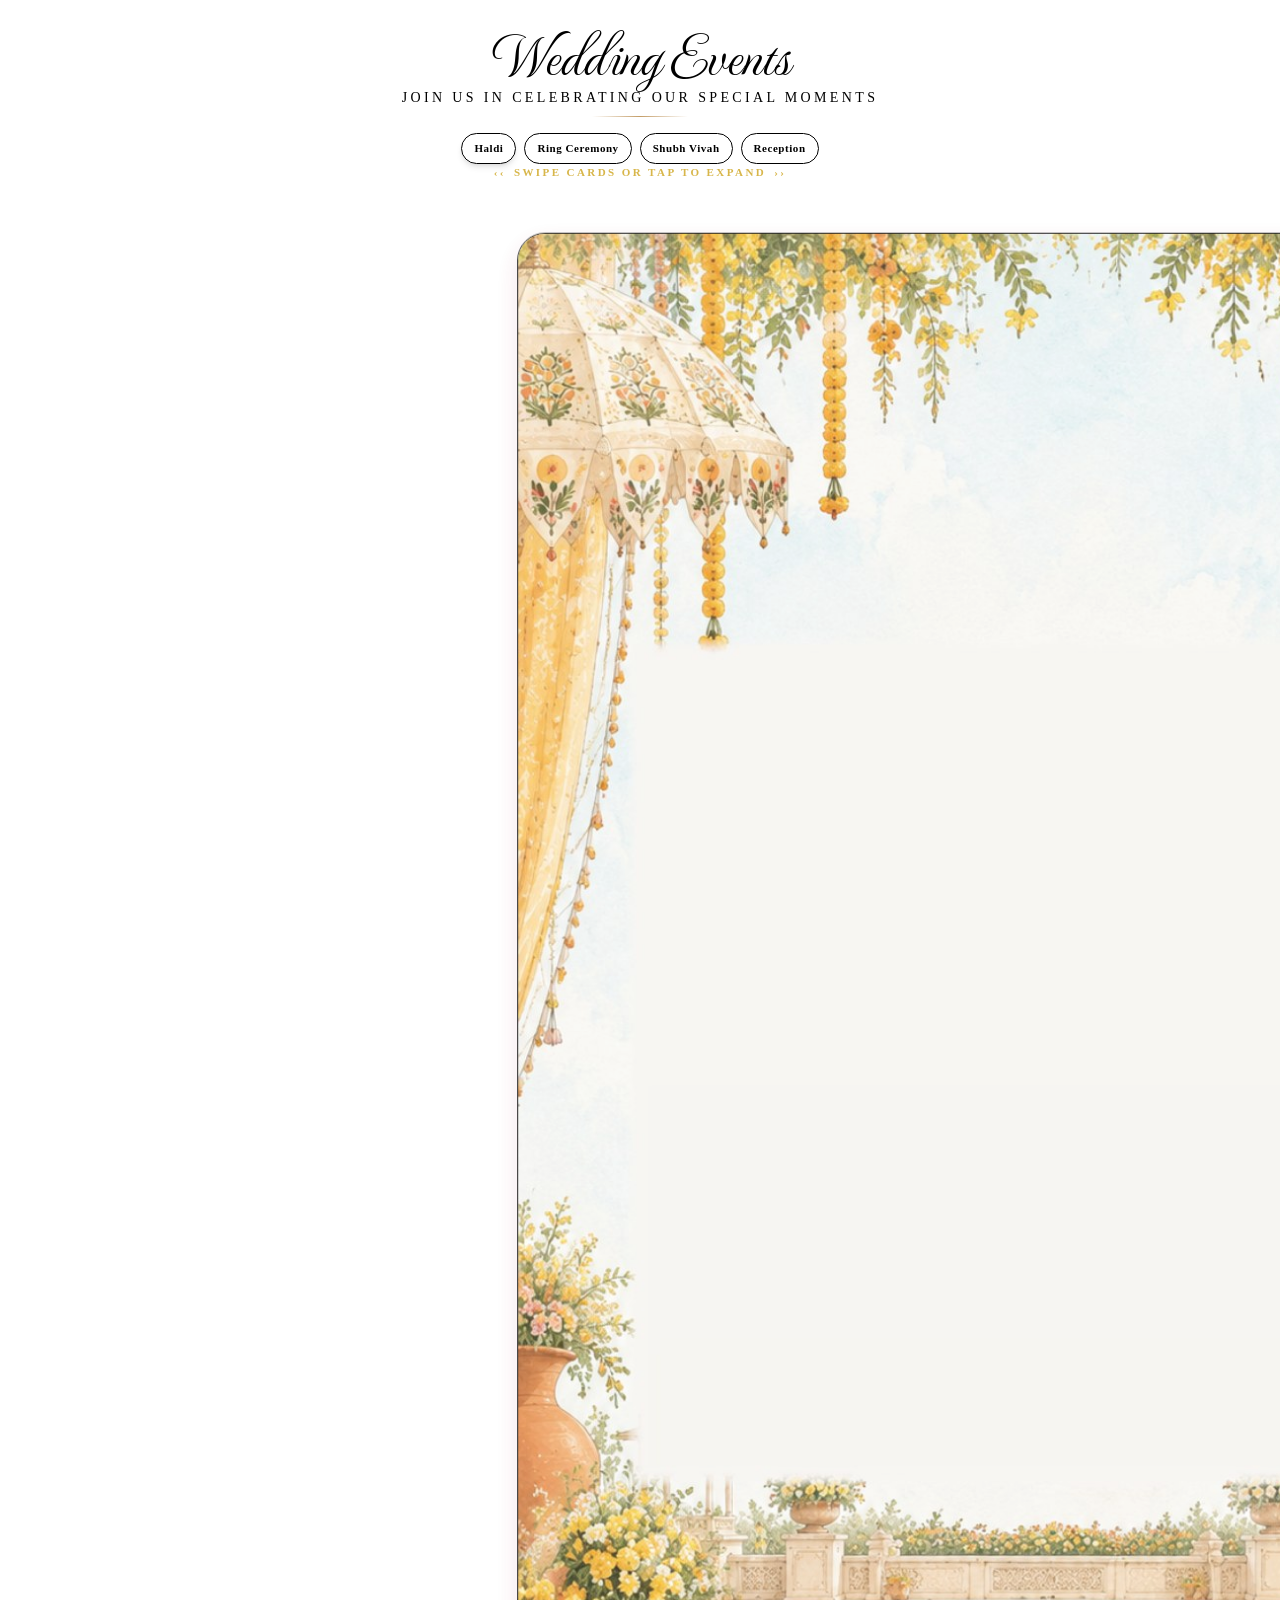
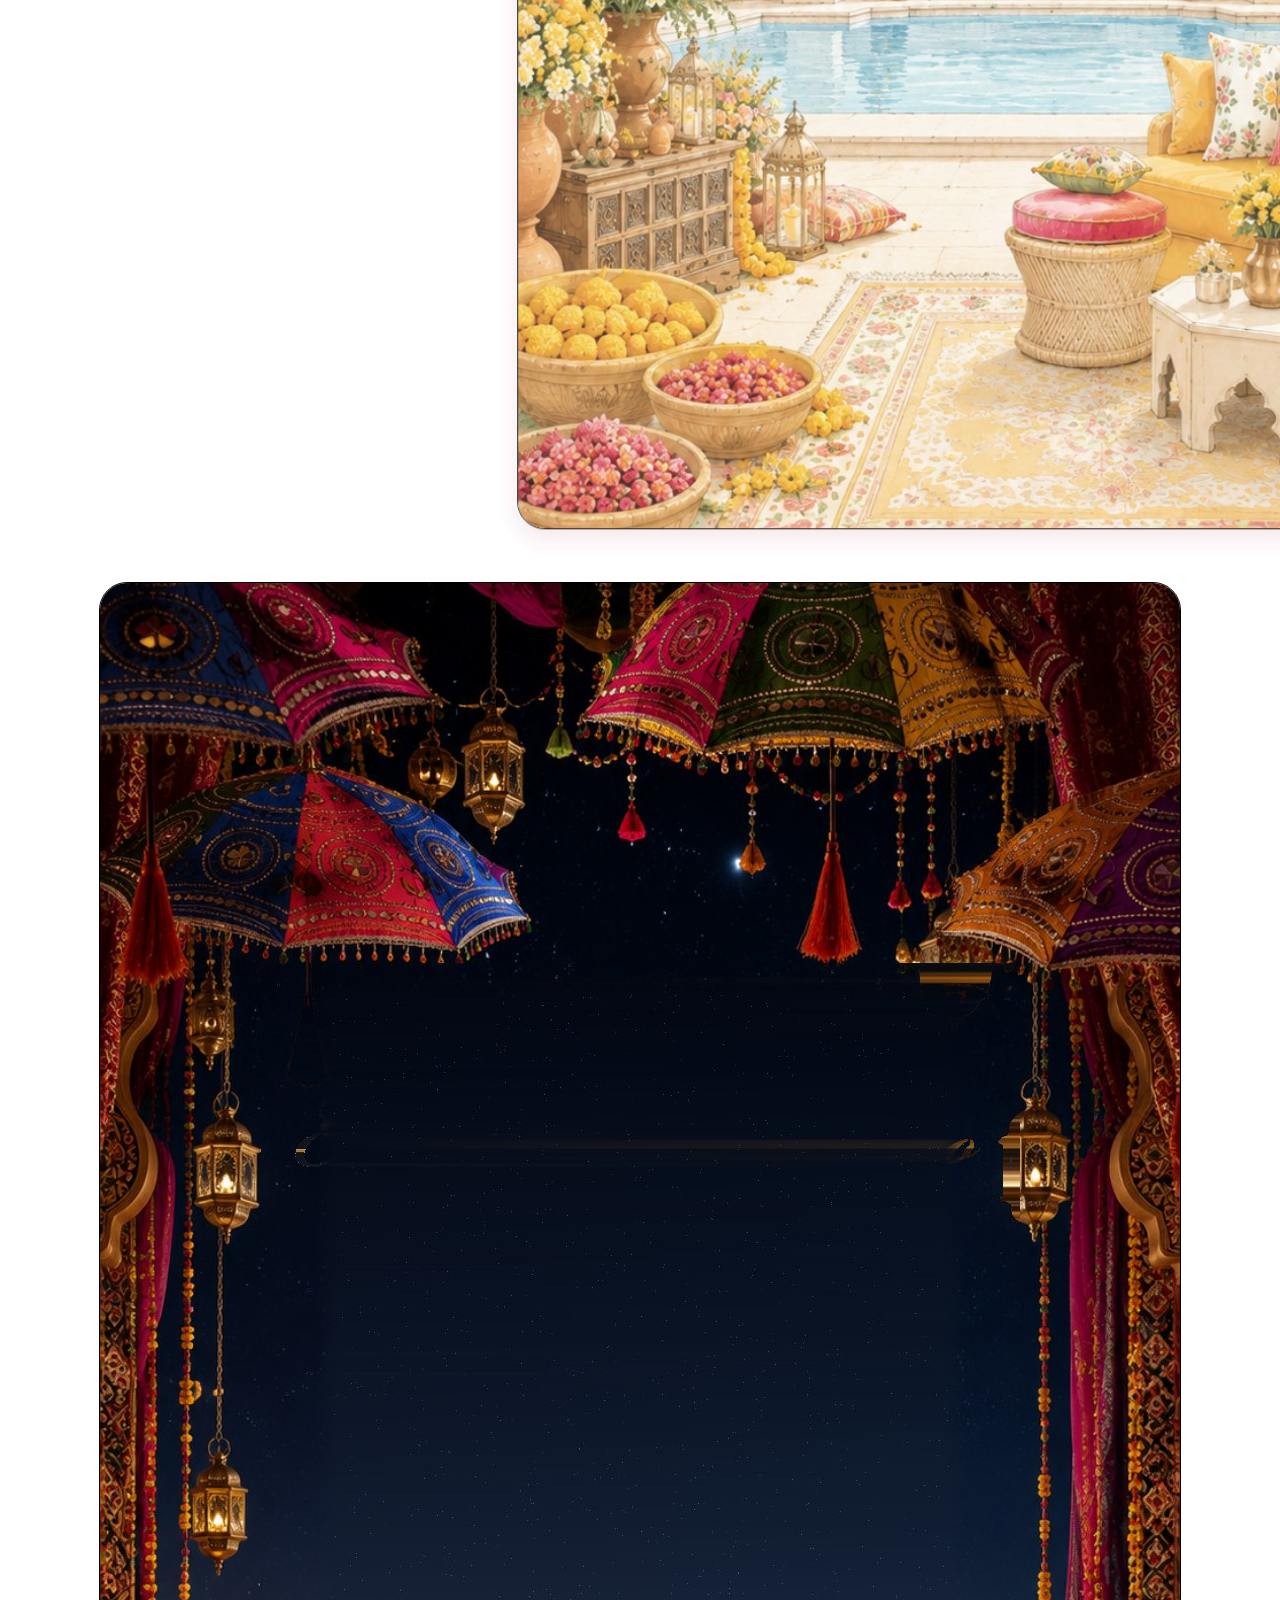
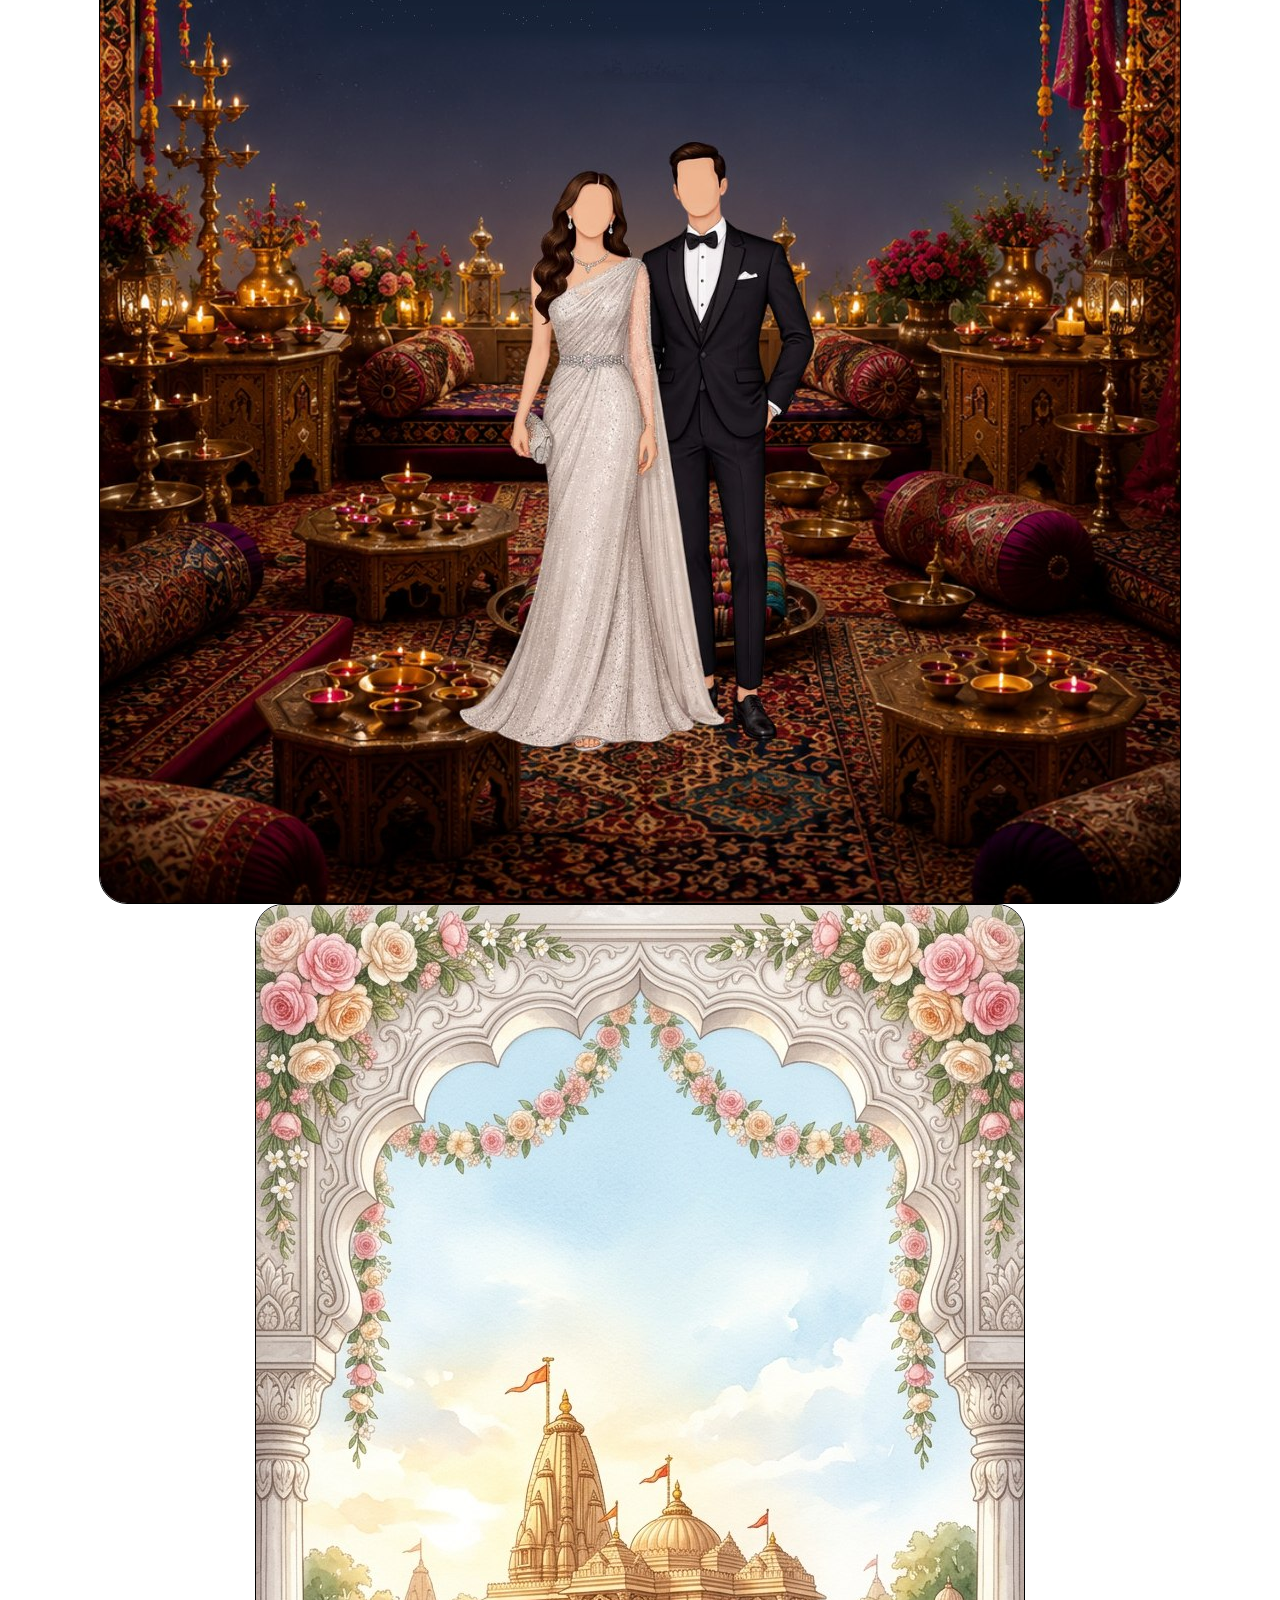
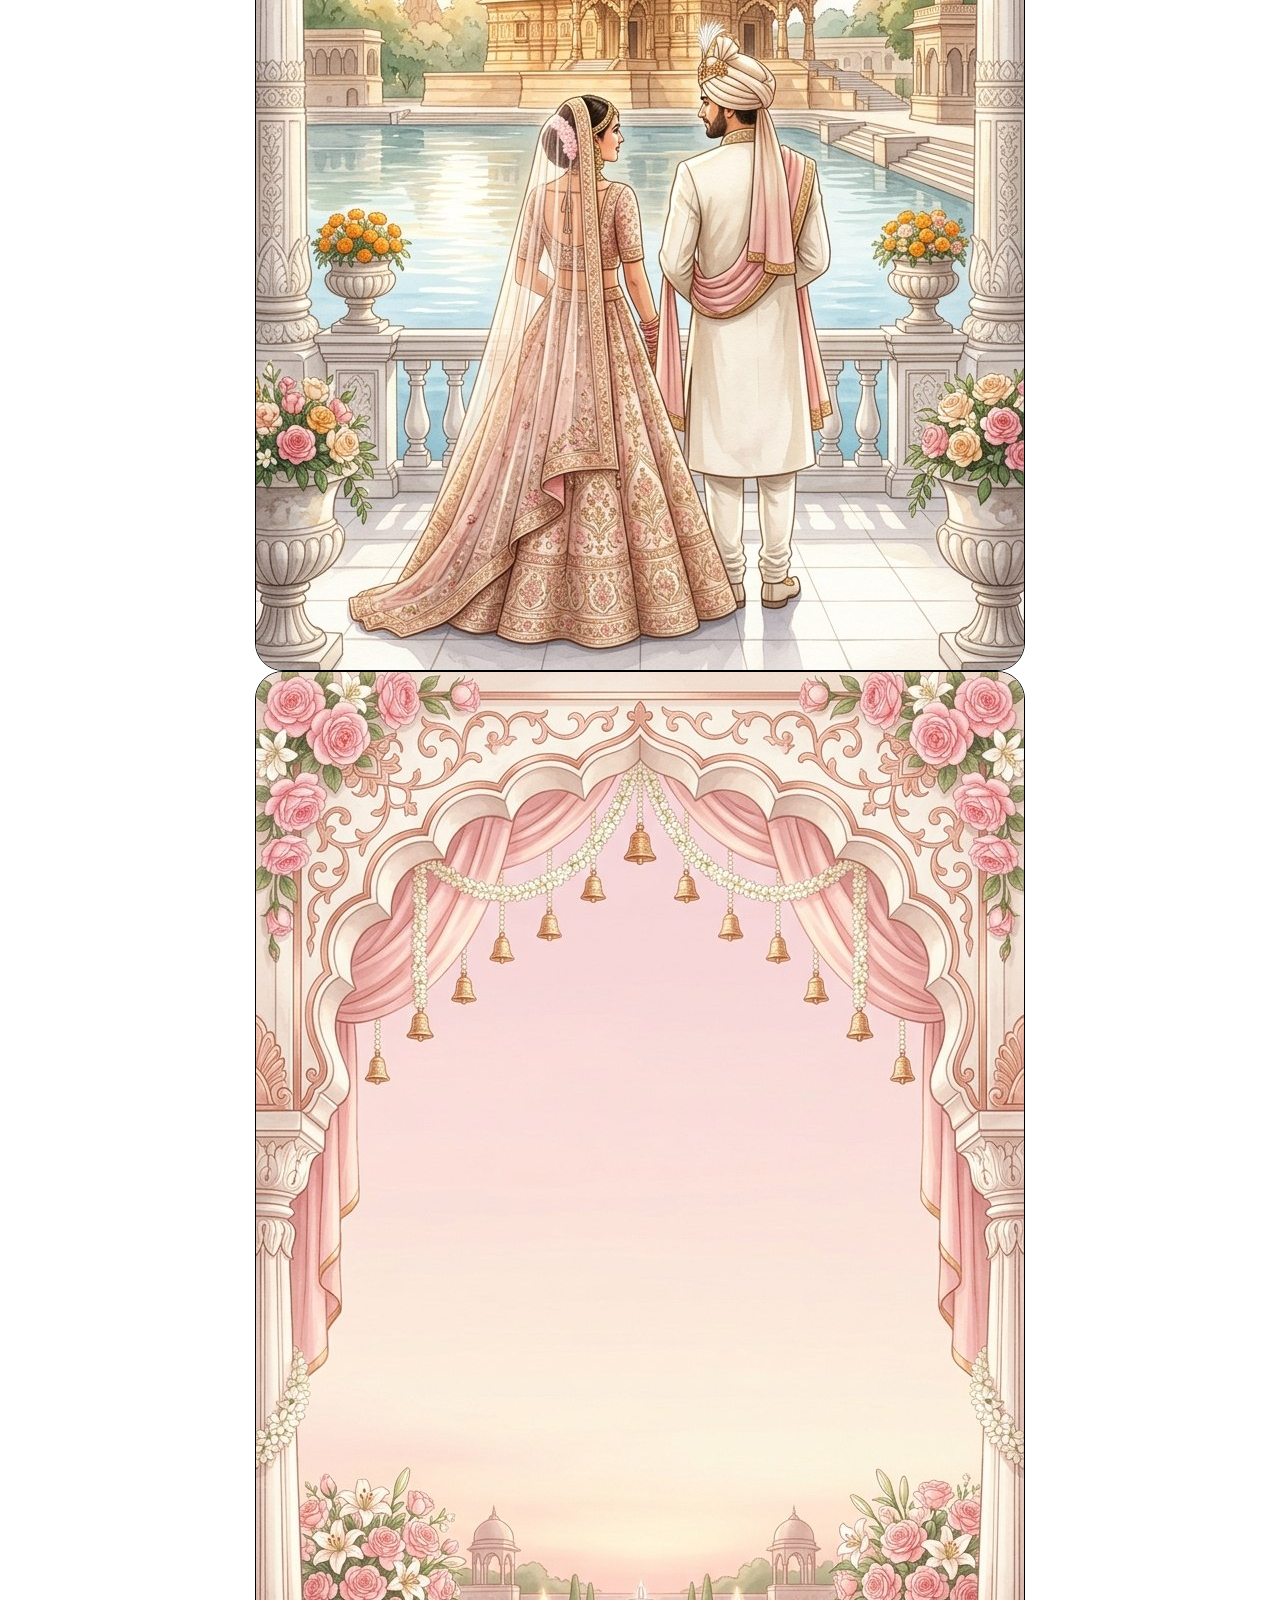
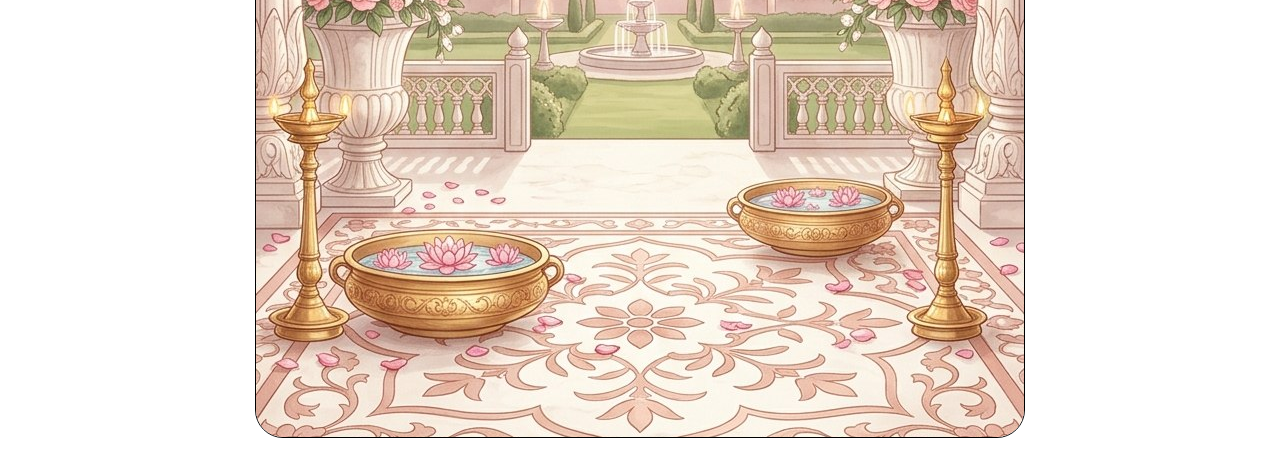
==== commit 507b56fc: "Optimize page load speed: compress 4K images by 98%, defer audio preload, add critical preloads and " ====
--- a/card_compare_preview.html
+++ b/card_compare_preview.html
@@ -95,7 +95,7 @@
           <!-- Card 1: Turmeric Tales (Haldi) - 28 Jan, 11:00 AM @ Silk City Hotel -->
           <div onclick="scrollToEventCard(0)" class="card-3d w-[76vw] max-w-[285px] sm:w-[290px] shrink-0 snap-center relative overflow-hidden bg-[#fff8fa] border border-[#f5cad4]">
             <div class="relative w-full aspect-[9/16] overflow-hidden group">
-              <img src="assets/template/card3.png" alt="Haldi Utsav" class="w-full h-full object-cover object-center transition-transform duration-700 group-hover:scale-105"/>
+              <img src="assets/template/card3.jpg" alt="Haldi Utsav" class="w-full h-full object-cover object-center transition-transform duration-700 group-hover:scale-105"/>
               
               <!-- Clean Central Ceremony Details with Luminous Backdrop -->
               <div class="absolute top-[18%] sm:top-[20%] inset-x-[4%] flex flex-col items-center justify-center text-center pointer-events-none select-none z-10 px-3 py-2.5 rounded-3xl" style="background: radial-gradient(ellipse 95% 85% at 50% 50%, rgba(255, 255, 255, 0.9) 0%, rgba(255, 255, 255, 0.75) 45%, rgba(255, 255, 255, 0.3) 80%, transparent 100%);">
@@ -134,7 +134,7 @@
           <!-- Card 2: Ring Ceremony - 28 Jan, 7:00 PM @ Amaya -->
           <div onclick="scrollToEventCard(1)" class="card-3d w-[76vw] max-w-[285px] sm:w-[290px] shrink-0 snap-center relative overflow-hidden bg-[#fff8fa] border border-[#f5cad4]">
             <div class="relative w-full aspect-[9/16] overflow-hidden group">
-              <img src="assets/template/card2.png" alt="Ring Ceremony" class="w-full h-full object-cover object-center transition-transform duration-700 group-hover:scale-105"/>
+              <img src="assets/template/card2.jpg" alt="Ring Ceremony" class="w-full h-full object-cover object-center transition-transform duration-700 group-hover:scale-105"/>
               
               <!-- Clean Ceremony Details in Clear Night Sky Above Couple -->
               <div class="absolute top-[23%] inset-x-[8%] bottom-[39%] flex flex-col items-center justify-center text-center pointer-events-none select-none text-white">
@@ -173,7 +173,7 @@
           <!-- Card 3: Shubh Vivah (Baraat & Phere) - 29 Jan @ The Clarks -->
           <div onclick="scrollToEventCard(2)" class="card-3d w-[76vw] max-w-[285px] sm:w-[290px] shrink-0 snap-center relative overflow-hidden bg-[#fff8fa] border border-[#f5cad4]">
             <div class="relative w-full aspect-[9/16] overflow-hidden group">
-              <img src="assets/template/card5.png" alt="Shubh Vivah" class="w-full h-full object-cover object-center transition-transform duration-700 group-hover:scale-105"/>
+              <img src="assets/template/card5.jpg" alt="Shubh Vivah" class="w-full h-full object-cover object-center transition-transform duration-700 group-hover:scale-105"/>
               
               <!-- Clean Central Ceremony Details with Luminous Backdrop in Sky Above Temple -->
               <div class="absolute top-[11%] sm:top-[12%] inset-x-[4%] flex flex-col items-center justify-center text-center pointer-events-none select-none z-10 px-3 py-2 rounded-3xl" style="background: radial-gradient(ellipse 95% 85% at 50% 50%, rgba(255, 255, 255, 0.9) 0%, rgba(255, 255, 255, 0.75) 45%, rgba(255, 255, 255, 0.3) 80%, transparent 100%);">
@@ -212,7 +212,7 @@
           <!-- Card 4: Royal Reception - 29 Jan @ The Clarks -->
           <div onclick="scrollToEventCard(3)" class="card-3d w-[76vw] max-w-[285px] sm:w-[290px] shrink-0 snap-center relative overflow-hidden bg-[#fff8fa] border border-[#f5cad4]">
             <div class="relative w-full aspect-[9/16] overflow-hidden group">
-              <img src="assets/template/card6.png" alt="Royal Reception" class="w-full h-full object-cover object-center transition-transform duration-700 group-hover:scale-105"/>
+              <img src="assets/template/card6.jpg" alt="Royal Reception" class="w-full h-full object-cover object-center transition-transform duration-700 group-hover:scale-105"/>
               
               <!-- Clean Central Ceremony Details with Luminous Backdrop -->
               <div class="absolute top-[18%] sm:top-[20%] inset-x-[4%] flex flex-col items-center justify-center text-center pointer-events-none select-none z-10 px-3 py-2.5 rounded-3xl" style="background: radial-gradient(ellipse 95% 85% at 50% 50%, rgba(255, 255, 255, 0.9) 0%, rgba(255, 255, 255, 0.75) 45%, rgba(255, 255, 255, 0.3) 80%, transparent 100%);">
@@ -256,7 +256,7 @@
         <!-- Card 2: Ring Ceremony -->
         <div onclick="scrollToEventCard(1)" class="card-3d w-[76vw] max-w-[285px] sm:w-[290px] shrink-0 snap-center relative overflow-hidden bg-[#fff8fa] border border-[#f5cad4]">
           <div class="relative w-full aspect-[9/16] overflow-hidden group">
-            <img src="assets/template/card2.png" alt="Ring Ceremony" class="w-full h-full object-cover object-center transition-transform duration-700 group-hover:scale-105"/>
+            <img src="assets/template/card2.jpg" alt="Ring Ceremony" class="w-full h-full object-cover object-center transition-transform duration-700 group-hover:scale-105"/>
             <div class="absolute top-[23%] inset-x-[8%] bottom-[39%] flex flex-col items-center justify-center text-center pointer-events-none select-none text-white">
               <h3 class="font-bikham text-3xl sm:text-4xl text-[#fff4e0] leading-none mb-1 font-normal drop-shadow-xs">
                 Ring Ceremony
@@ -287,7 +287,7 @@
         <!-- Card 3: Shubh Vivah -->
         <div onclick="scrollToEventCard(2)" class="card-3d w-[76vw] max-w-[285px] sm:w-[290px] shrink-0 snap-center relative overflow-hidden bg-[#fff8fa] border border-[#f5cad4]">
           <div class="relative w-full aspect-[9/16] overflow-hidden group">
-            <img src="assets/template/card5.png" alt="Shubh Vivah" class="w-full h-full object-cover object-center transition-transform duration-700 group-hover:scale-105"/>
+            <img src="assets/template/card5.jpg" alt="Shubh Vivah" class="w-full h-full object-cover object-center transition-transform duration-700 group-hover:scale-105"/>
             <div class="absolute top-[16%] inset-x-[6%] bottom-[54%] flex flex-col items-center justify-center text-center pointer-events-none select-none">
               <h3 class="font-bikham text-3xl sm:text-4xl text-[#a8435d] leading-none mb-1 font-normal drop-shadow-xs">
                 Shubh Vivah and Phere
@@ -318,7 +318,7 @@
         <!-- Card 4: Royal Reception -->
         <div onclick="scrollToEventCard(3)" class="card-3d w-[76vw] max-w-[285px] sm:w-[290px] shrink-0 snap-center relative overflow-hidden bg-[#fff8fa] border border-[#f5cad4]">
           <div class="relative w-full aspect-[9/16] overflow-hidden group">
-            <img src="assets/template/card6.png" alt="Royal Reception" class="w-full h-full object-cover object-center transition-transform duration-700 group-hover:scale-105"/>
+            <img src="assets/template/card6.jpg" alt="Royal Reception" class="w-full h-full object-cover object-center transition-transform duration-700 group-hover:scale-105"/>
             <div class="absolute top-[22%] inset-x-[8%] bottom-[38%] flex flex-col items-center justify-center text-center pointer-events-none select-none">
               <h3 class="font-bikham text-3xl sm:text-4xl text-[#a8435d] leading-none mb-1 font-normal drop-shadow-xs">
                 Royal Reception
